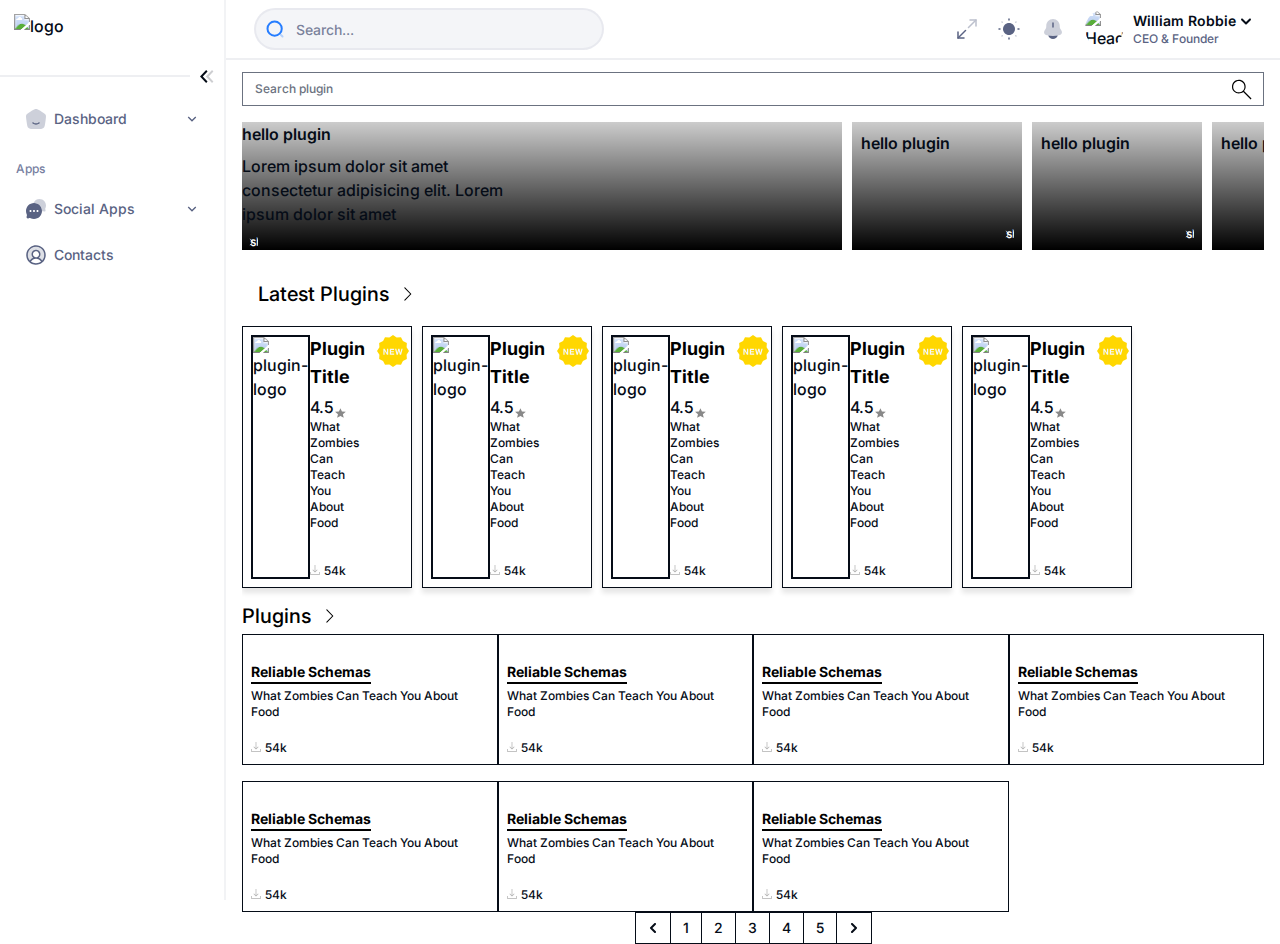
==== index.html @ 8d2364f8 "finiched the main page" ====
<!DOCTYPE html>
<html lang="en">

<head>
    <meta charset="UTF-8" />
    <meta http-equiv="X-UA-Compatible" content="IE=edge" />
    <meta name="viewport" content="width=device-width, initial-scale=1.0" />
    <meta name="description" content="Premium Tailwind CSS Admin & Dashboard Template" />
    <meta name="author" content="Webonzer" />

    <!-- Site Tiltle -->
    <title>Tailwind CSS Admin</title>

    <!-- Favicon Icon -->
    <link rel="shortcut icon" href="assets/images/favicon.ico">

    <!-- Style Css -->
    <link rel="stylesheet" href="style.css">
    <link rel="stylesheet" href="assets/css/cstyle.css">
    <script src="https://cdn.tailwindcss.com"></script>

    <!-- tailwind cdn -->
    <script src="https://cdn.tailwindcss.com"></script>

</head>

<body x-data="main" class="font-inter text-base antialiased font-medium relative vertical"
    :class="[ $store.app.sidebar ? 'toggle-sidebar' : '', $store.app.fullscreen ? 'full' : '',$store.app.mode]">

    <!-- Start Layout -->
    <div class="bg-white dark:bg-dark text-dark dark:text-white">

        <!-- Start Menu Sidebar Olverlay -->
        <div x-cloak class="fixed inset-0 bg-dark/90 dark:bg-white/5 backdrop-blur-sm z-40 lg:hidden"
            :class="{'hidden' : !$store.app.sidebar}" @click="$store.app.toggleSidebar()"></div>
        <!-- End Menu Sidebar Olverlay -->

        <!-- Start Main Content -->
        <div class="main-container ">
            <!-- Start Sidebar -->
            <nav
                class="sidebar fixed z-50 flex-none w-[226px] border-r-2 border-lightgray/[8%] dark:border-gray/20 transition-all duration-300">
                <div class="bg-white dark:bg-dark h-full">
                    <div class="p-3.5">
                        <a class='main-logo w-full' href='/'>
                            <img src="assets/images/logo-dark.svg" class="mx-auto dark-logo h-8 logo dark:hidden"
                                alt="logo" />
                            <img src="assets/images/logo-light.svg"
                                class="mx-auto light-logo h-8 logo hidden dark:block" alt="logo" />

                            <img src="assets/images/logo-icon.svg" class="logo-icon h-8 mx-auto hidden" alt="">

                        </a>
                    </div>
                    <div class="flex items-center gap-2.5 py-2.5 pe-2.5">
                        <div class="h-[2px] bg-lightgray/10 dark:bg-gray/50 block flex-1"></div>
                        <button type="button" class="shrink-0 btn-toggle hover:text-primary duration-300"
                            @click="$store.app.toggleSidebar()">
                            <svg class="w-3.5" viewBox="0 0 13 12" fill="none" xmlns="http://www.w3.org/2000/svg">
                                <path opacity="0.2"
                                    d="M5.46133 6.00002L11.1623 12L12.4613 10.633L8.05922 6.00002L12.4613 1.36702L11.1623 0L5.46133 6.00002Z"
                                    fill="currentColor" />
                                <path d="M0 6.00002L5.70101 12L7 10.633L2.59782 6.00002L7 1.36702L5.70101 0L0 6.00002Z"
                                    fill="currentColor" />
                            </svg>
                        </button>
                    </div>
                    <div class="h-[calc(100vh-93px)] overflow-y-auto overflow-x-hidden space-y-16 px-4 pt-2 pb-4">
                        <ul class="relative flex flex-col gap-1 text-sm" x-data="{ activeMenu: 'dashboard' }">
                            <li class="menu nav-item">
                                <a href="javaScript:;" class="nav-link group items-center justify-between"
                                    :class="{'active' : activeMenu === 'dashboard'}"
                                    @click="activeMenu === 'dashboard' ? activeMenu = null : activeMenu = 'dashboard'">
                                    <div class="flex items-center">
                                        <svg width="24" height="24" viewBox="0 0 24 24" fill="none"
                                            xmlns="http://www.w3.org/2000/svg">
                                            <path opacity="0.3"
                                                d="M10.8939 22H13.1061C16.5526 22 18.2759 22 19.451 20.9882C20.626 19.9764 20.8697 18.2827 21.3572 14.8952L21.6359 12.9579C22.0154 10.3208 22.2051 9.00229 21.6646 7.87495C21.1242 6.7476 19.9738 6.06234 17.6731 4.69182L17.6731 4.69181L16.2882 3.86687C14.199 2.62229 13.1543 2 12 2C10.8457 2 9.80104 2.62229 7.71175 3.86687L6.32691 4.69181L6.32691 4.69181C4.02619 6.06234 2.87583 6.7476 2.33537 7.87495C1.79491 9.00229 1.98463 10.3208 2.36407 12.9579L2.64284 14.8952C3.13025 18.2827 3.37396 19.9764 4.54903 20.9882C5.72409 22 7.44737 22 10.8939 22Z"
                                                fill="currentColor" />
                                            <path
                                                d="M9.44666 15.397C9.11389 15.1504 8.64418 15.2202 8.39752 15.5529C8.15086 15.8857 8.22067 16.3554 8.55343 16.6021C9.52585 17.3229 10.7151 17.7496 12 17.7496C13.285 17.7496 14.4742 17.3229 15.4467 16.6021C15.7794 16.3554 15.8492 15.8857 15.6026 15.5529C15.3559 15.2202 14.8862 15.1504 14.5534 15.397C13.8251 15.9369 12.9459 16.2496 12 16.2496C11.0541 16.2496 10.175 15.9369 9.44666 15.397Z"
                                                fill="currentColor" />
                                        </svg>
                                        <span class="pl-1.5">Dashboard</span>
                                    </div>
                                    <div class="w-4 h-4 flex items-center justify-center dropdown-icon"
                                        :class="{'!rotate-180' : activeMenu === 'dashboard'}">
                                        <svg xmlns="http://www.w3.org/2000/svg" viewBox="0 0 24 24" class="w-6 h-6">
                                            <path
                                                d="M11.9997 13.1714L16.9495 8.22168L18.3637 9.63589L11.9997 15.9999L5.63574 9.63589L7.04996 8.22168L11.9997 13.1714Z"
                                                fill="currentColor"></path>
                                        </svg>
                                    </div>
                                </a>
                                <ul x-cloak x-show="activeMenu === 'dashboard'" x-collapse
                                    class="sub-menu flex flex-col gap-1">
                                    <li><a href='/'>Analysis</a></li>
                                    <li><a class='active' href='/ecommerce'>eCommerce</a></li>
                                </ul>
                            </li>
                            <h2 class="pt-3.5 pb-2.5 text-gray text-xs">Apps</h2>
                            <li class="menu nav-item">
                                <a href="javaScript:;" class="nav-link group items-center justify-between"
                                    :class="{'active' : activeMenu === 'social'}"
                                    @click="activeMenu === 'social' ? activeMenu = null : activeMenu = 'social'">
                                    <div class="flex items-center">
                                        <svg width="24" height="24" viewBox="0 0 24 24" fill="none"
                                            xmlns="http://www.w3.org/2000/svg">
                                            <path fill-rule="evenodd" clip-rule="evenodd"
                                                d="M18 14C18 18.4183 14.4183 22 10 22C8.76449 22 7.5944 21.7199 6.54976 21.2198C6.19071 21.0479 5.78393 20.9876 5.39939 21.0904L4.17335 21.4185C3.20701 21.677 2.32295 20.793 2.58151 19.8267L2.90955 18.6006C3.01245 18.2161 2.95209 17.8093 2.7802 17.4502C2.28008 16.4056 2 15.2355 2 14C2 9.58172 5.58172 6 10 6C14.4183 6 18 9.58172 18 14ZM6.5 15C7.05228 15 7.5 14.5523 7.5 14C7.5 13.4477 7.05228 13 6.5 13C5.94772 13 5.5 13.4477 5.5 14C5.5 14.5523 5.94772 15 6.5 15ZM10 15C10.5523 15 11 14.5523 11 14C11 13.4477 10.5523 13 10 13C9.44772 13 9 13.4477 9 14C9 14.5523 9.44772 15 10 15ZM13.5 15C14.0523 15 14.5 14.5523 14.5 14C14.5 13.4477 14.0523 13 13.5 13C12.9477 13 12.5 13.4477 12.5 14C12.5 14.5523 12.9477 15 13.5 15Z"
                                                fill="currentColor" />
                                            <path opacity="0.3"
                                                d="M17.9841 14.5084C18.092 14.4638 18.1985 14.4163 18.3033 14.3661C18.5951 14.2264 18.9256 14.1774 19.238 14.261L20.2342 14.5275C21.0193 14.7376 21.7376 14.0193 21.5275 13.2342L21.261 12.238C21.1774 11.9256 21.2264 11.595 21.3661 11.3033C21.7725 10.4545 22 9.50385 22 8.5C22 4.91015 19.0899 2 15.5 2C12.79 2 10.4673 3.6585 9.49158 6.0159C9.6597 6.00535 9.82924 6 10 6C14.4183 6 18 9.58172 18 14C18 14.1708 17.9947 14.3403 17.9841 14.5084Z"
                                                fill="currentColor" />
                                        </svg>
                                        <span class="pl-1.5">Social
                                            Apps</span>
                                    </div>
                                    <div class="w-4 h-4 flex items-center justify-center dropdown-icon"
                                        :class="{'!rotate-180' : activeMenu === 'social'}">
                                        <svg xmlns="http://www.w3.org/2000/svg" viewBox="0 0 24 24" class="w-6 h-6">
                                            <path
                                                d="M11.9997 13.1714L16.9495 8.22168L18.3637 9.63589L11.9997 15.9999L5.63574 9.63589L7.04996 8.22168L11.9997 13.1714Z"
                                                fill="currentColor"></path>
                                        </svg>
                                    </div>
                                </a>
                                <ul x-cloak x-show="activeMenu === 'social'" x-collapse
                                    class="sub-menu flex flex-col gap-1">
                                    <li><a href='/compose'>Compose</a></li>
                                    <li><a href='/inbox'>Inbox</a></li>
                                    <li><a href='/chat'>Chat</a></li>
                                </ul>
                            </li>
                            <li class="menu nav-item">
                                <a :class='{' active\' : activeMenu===\'contact\'}' class='nav-link group'
                                    href='/contact'>
                                    <div class="flex items-center">
                                        <svg width="24" height="24" viewBox="0 0 24 24" fill="none"
                                            xmlns="http://www.w3.org/2000/svg">
                                            <path opacity="0.2"
                                                d="M21 12C21.0013 13.2621 20.7365 14.5104 20.2228 15.6633C19.7091 16.8162 18.9581 17.8479 18.0188 18.6909C17.454 17.5801 16.5927 16.6472 15.5304 15.9958C14.4681 15.3443 13.2462 14.9996 12 15C12.7417 15 13.4667 14.78 14.0834 14.368C14.7001 13.9559 15.1807 13.3702 15.4646 12.685C15.7484 11.9998 15.8226 11.2458 15.6779 10.5184C15.5333 9.79094 15.1761 9.12276 14.6517 8.59831C14.1272 8.07387 13.459 7.71671 12.7316 7.57202C12.0042 7.42732 11.2502 7.50159 10.5649 7.78541C9.87972 8.06924 9.29405 8.54989 8.88199 9.16657C8.46994 9.78326 8.25 10.5083 8.25 11.25C8.25 12.2445 8.64509 13.1984 9.34835 13.9016C10.0516 14.6049 11.0054 15 12 15C10.7538 14.9996 9.5319 15.3443 8.46958 15.9958C7.40725 16.6472 6.54601 17.5801 5.98125 18.6909C4.86586 17.6876 4.01896 16.4215 3.51756 15.0075C3.01615 13.5936 2.87615 12.0767 3.11028 10.5949C3.34442 9.11308 3.94526 7.71329 4.85817 6.52281C5.77108 5.33234 6.9671 4.38896 8.33747 3.77845C9.70784 3.16794 11.2091 2.90968 12.7047 3.02714C14.2003 3.14461 15.6428 3.63408 16.9011 4.45103C18.1593 5.26799 19.1934 6.38653 19.9093 7.70492C20.6251 9.02332 21.0001 10.4998 21 12Z"
                                                fill="currentColor" />
                                            <path
                                                d="M12 2.25C10.0716 2.25 8.18657 2.82183 6.58319 3.89317C4.97982 4.96452 3.73013 6.48726 2.99218 8.26884C2.25422 10.0504 2.06114 12.0108 2.43735 13.9021C2.81355 15.7934 3.74215 17.5307 5.10571 18.8943C6.46928 20.2579 8.20656 21.1865 10.0979 21.5627C11.9892 21.9389 13.9496 21.7458 15.7312 21.0078C17.5127 20.2699 19.0355 19.0202 20.1068 17.4168C21.1782 15.8134 21.75 13.9284 21.75 12C21.7473 9.41498 20.7192 6.93661 18.8913 5.10872C17.0634 3.28084 14.585 2.25273 12 2.25ZM6.945 18.5156C7.48757 17.6671 8.23501 16.9688 9.11843 16.4851C10.0019 16.0013 10.9928 15.7478 12 15.7478C13.0072 15.7478 13.9982 16.0013 14.8816 16.4851C15.765 16.9688 16.5124 17.6671 17.055 18.5156C15.6097 19.6397 13.831 20.2499 12 20.2499C10.169 20.2499 8.39031 19.6397 6.945 18.5156ZM9 11.25C9 10.6567 9.17595 10.0766 9.5056 9.58329C9.83524 9.08994 10.3038 8.70542 10.852 8.47836C11.4001 8.2513 12.0033 8.19189 12.5853 8.30764C13.1672 8.4234 13.7018 8.70912 14.1213 9.12868C14.5409 9.54824 14.8266 10.0828 14.9424 10.6647C15.0581 11.2467 14.9987 11.8499 14.7716 12.398C14.5446 12.9462 14.1601 13.4148 13.6667 13.7444C13.1734 14.0741 12.5933 14.25 12 14.25C11.2044 14.25 10.4413 13.9339 9.87868 13.3713C9.31607 12.8087 9 12.0456 9 11.25ZM18.165 17.4759C17.3285 16.2638 16.1524 15.3261 14.7844 14.7806C15.5192 14.2019 16.0554 13.4085 16.3184 12.5108C16.5815 11.6132 16.5582 10.6559 16.252 9.77207C15.9457 8.88825 15.3716 8.12183 14.6096 7.5794C13.8475 7.03696 12.9354 6.74548 12 6.74548C11.0646 6.74548 10.1525 7.03696 9.39044 7.5794C8.62839 8.12183 8.05432 8.88825 7.74805 9.77207C7.44179 10.6559 7.41855 11.6132 7.68157 12.5108C7.94459 13.4085 8.4808 14.2019 9.21563 14.7806C7.84765 15.3261 6.67147 16.2638 5.835 17.4759C4.77804 16.2873 4.0872 14.8185 3.84567 13.2464C3.60415 11.6743 3.82224 10.0658 4.47368 8.61478C5.12512 7.16372 6.18213 5.93192 7.51745 5.06769C8.85276 4.20346 10.4094 3.74367 12 3.74367C13.5906 3.74367 15.1473 4.20346 16.4826 5.06769C17.8179 5.93192 18.8749 7.16372 19.5263 8.61478C20.1778 10.0658 20.3959 11.6743 20.1543 13.2464C19.9128 14.8185 19.222 16.2873 18.165 17.4759Z"
                                                fill="currentColor" />
                                        </svg>
                                        <span class="pl-1.5">Contacts</span>
                                    </div>
                                </a>
                            </li>


                        </ul>

                    </div>
                </div>
            </nav>
            <!-- End sidebar -->

            <!-- Start Content Area -->
            <div class="main-content flex-1 overflow-hidden">
                <!-- Start Topbar -->
                <div
                    class="h-[60px] bg-white dark:bg-dark dark:border-gray/20 border-b-2 border-lightgray/10 flex items-center justify-between gap-2.5 px-7">
                    <div class="flex-auto flex items-center gap-2.5">
                        <div class="lg:hidden">
                            <button type="button" class="hover:text-primary" @click="$store.app.toggleSidebar()">
                                <svg width="13" height="12" class="rotate-180" viewBox="0 0 13 12" fill="none"
                                    xmlns="http://www.w3.org/2000/svg">
                                    <path opacity="0.2"
                                        d="M5.46133 6.00002L11.1623 12L12.4613 10.633L8.05922 6.00002L12.4613 1.36702L11.1623 0L5.46133 6.00002Z"
                                        fill="currentColor" />
                                    <path
                                        d="M0 6.00002L5.70101 12L7 10.633L2.59782 6.00002L7 1.36702L5.70101 0L0 6.00002Z"
                                        fill="currentColor" />
                                </svg>
                            </button>
                        </div>
                        <div class="max-w-[180px] md:max-w-[350px] flex-1">
                            <form class="hidden min-[420px]:block w-full">
                                <div class="relative">
                                    <input type="text" id="search"
                                        class="form-input ps-10 h-[42px] dark:border-lightgray/20 dark:text-white dark:bg-lightgray/10 border-2 border-gray/10 bg-gray/[8%] rounded-full text-sm text-dark placeholder:text-lightgray/80 focus:ring-0 focus:border-primary/80 focus:outline-0"
                                        placeholder="Search..." required="">

                                    <button type="button" class="absolute inset-y-0 left-3 flex items-center">
                                        <svg width="18" height="18" viewBox="0 0 18 18" fill="none"
                                            xmlns="http://www.w3.org/2000/svg">
                                            <g clip-path="url(#clip0_87_857)">
                                                <circle cx="8.625" cy="8.625" r="7.125" stroke="#267DFF"
                                                    stroke-width="2" />
                                                <path opacity="0.3" d="M15 15L16.5 16.5" stroke="#267DFF"
                                                    stroke-width="2" stroke-linecap="round" />
                                            </g>
                                            <defs>
                                                <clippath id="clip0_87_857">
                                                    <rect width="18" height="18" fill="white" />
                                                </clippath>
                                            </defs>
                                        </svg>
                                    </button>
                                </div>
                            </form>
                        </div>
                    </div>
                    <div class="sm:block hidden flex-auto">
                    </div>
                    <div class="flex items-center gap-5">
                        <div x-data="{ fullScreen: false }">
                            <button class="text-lightgray hover:text-primary block"
                                x-bind:class="{ 'hidden': fullScreen, 'block': !fullScreen }"
                                x-on:click="fullScreen = !fullScreen" @click="$store.app.toggleFullScreen()">
                                <svg width="20" height="20" viewBox="0 0 20 20" fill="none"
                                    xmlns="http://www.w3.org/2000/svg">
                                    <g opacity="0.4">
                                        <path d="M19 7V1H13" stroke="currentColor" stroke-width="1.5"
                                            stroke-linecap="round" stroke-linejoin="round" />
                                        <path d="M19 1L11.5 8.5" stroke="currentColor" stroke-width="1.5"
                                            stroke-linecap="round" stroke-linejoin="round" />
                                    </g>
                                    <path d="M1 13V19H7" stroke="currentColor" stroke-width="1.5" stroke-linecap="round"
                                        stroke-linejoin="round" />
                                    <path d="M8.5 11.5L1 19" stroke="currentColor" stroke-width="1.5"
                                        stroke-linecap="round" stroke-linejoin="round" />
                                </svg>

                            </button>
                            <button class="text-lightgray hidden"
                                x-bind:class="{ 'block': fullScreen, 'hidden': !fullScreen }"
                                x-on:click="fullScreen = !fullScreen" @click="$store.app.toggleFullScreen()">
                                <svg width="20" height="20" viewBox="0 0 20 20" fill="none"
                                    xmlns="http://www.w3.org/2000/svg">
                                    <g opacity="0.4">
                                        <path d="M11.5 2.5V8.5H17.5" stroke="currentColor" stroke-width="1.5"
                                            stroke-linecap="round" stroke-linejoin="round" />
                                        <path d="M11.5 8.5L19 1" stroke="currentColor" stroke-width="1.5"
                                            stroke-linecap="round" stroke-linejoin="round" />
                                    </g>
                                    <path d="M8.5 17.5V11.5H2.5" stroke="currentColor" stroke-width="1.5"
                                        stroke-linecap="round" stroke-linejoin="round" />
                                    <path d="M1 19L8.5 11.5" stroke="currentColor" stroke-width="1.5"
                                        stroke-linecap="round" stroke-linejoin="round" />
                                </svg>
                            </button>
                        </div>
                        <div class="text-lightgray hover:text-primary duration-300">
                            <a href="javascript:;" x-show="$store.app.mode === 'light'"
                                @click="$store.app.toggleMode('dark')" style="display: none;">
                                <svg width="24" height="24" viewBox="0 0 24 24" fill="none"
                                    xmlns="http://www.w3.org/2000/svg">
                                    <path opacity="0.3" fill-rule="evenodd" clip-rule="evenodd"
                                        d="M22 11.9999C22 17.5228 17.5228 21.9999 12 21.9999C10.8358 21.9999 9.71801 21.801 8.67887 21.4352C8.24138 20.3767 8 19.2165 8 17.9999C8 15.7787 8.80467 13.7454 10.1384 12.1757C11.31 13.8813 13.2744 14.9999 15.5 14.9999C17.8615 14.9999 19.9289 13.7405 21.0672 11.8568C21.3065 11.4607 22 11.5372 22 11.9999Z"
                                        fill="currentColor" />
                                    <path
                                        d="M2 12C2 16.3586 4.78852 20.0659 8.67887 21.4353C8.24138 20.3768 8 19.2166 8 18C8 15.7788 8.80467 13.7455 10.1384 12.1758C9.42027 11.1303 9 9.86422 9 8.5C9 6.13845 10.2594 4.07105 12.1432 2.93276C12.5392 2.69347 12.4627 2 12 2C6.47715 2 2 6.47715 2 12Z"
                                        fill="currentColor" />
                                </svg>
                            </a>
                            <a href="javascript:;" x-show="$store.app.mode === 'dark'"
                                @click="$store.app.toggleMode('light')">

                                <svg width="24" height="24" viewBox="0 0 24 24" fill="none"
                                    xmlns="http://www.w3.org/2000/svg">
                                    <path
                                        d="M18 12C18 15.3137 15.3137 18 12 18C8.68629 18 6 15.3137 6 12C6 8.68629 8.68629 6 12 6C15.3137 6 18 8.68629 18 12Z"
                                        fill="currentColor" />
                                    <path fill-rule="evenodd" clip-rule="evenodd"
                                        d="M12 1.25C12.4142 1.25 12.75 1.58579 12.75 2V3C12.75 3.41421 12.4142 3.75 12 3.75C11.5858 3.75 11.25 3.41421 11.25 3V2C11.25 1.58579 11.5858 1.25 12 1.25ZM1.25 12C1.25 11.5858 1.58579 11.25 2 11.25H3C3.41421 11.25 3.75 11.5858 3.75 12C3.75 12.4142 3.41421 12.75 3 12.75H2C1.58579 12.75 1.25 12.4142 1.25 12ZM20.25 12C20.25 11.5858 20.5858 11.25 21 11.25H22C22.4142 11.25 22.75 11.5858 22.75 12C22.75 12.4142 22.4142 12.75 22 12.75H21C20.5858 12.75 20.25 12.4142 20.25 12ZM12 20.25C12.4142 20.25 12.75 20.5858 12.75 21V22C12.75 22.4142 12.4142 22.75 12 22.75C11.5858 22.75 11.25 22.4142 11.25 22V21C11.25 20.5858 11.5858 20.25 12 20.25Z"
                                        fill="currentColor" />
                                    <g opacity="0.3">
                                        <path
                                            d="M4.39838 4.39838C4.69127 4.10549 5.16615 4.10549 5.45904 4.39838L5.85188 4.79122C6.14477 5.08411 6.14477 5.55898 5.85188 5.85188C5.55898 6.14477 5.08411 6.14477 4.79122 5.85188L4.39838 5.45904C4.10549 5.16615 4.10549 4.69127 4.39838 4.39838Z"
                                            fill="currentColor" />
                                        <path
                                            d="M19.6009 4.39864C19.8938 4.69153 19.8938 5.16641 19.6009 5.4593L19.2081 5.85214C18.9152 6.14503 18.4403 6.14503 18.1474 5.85214C17.8545 5.55924 17.8545 5.08437 18.1474 4.79148L18.5402 4.39864C18.8331 4.10575 19.308 4.10575 19.6009 4.39864Z"
                                            fill="currentColor" />
                                        <path
                                            d="M18.1474 18.1474C18.4403 17.8545 18.9152 17.8545 19.2081 18.1474L19.6009 18.5402C19.8938 18.8331 19.8938 19.308 19.6009 19.6009C19.308 19.8938 18.8331 19.8938 18.5402 19.6009L18.1474 19.2081C17.8545 18.9152 17.8545 18.4403 18.1474 18.1474Z"
                                            fill="currentColor" />
                                        <path
                                            d="M5.85188 18.1477C6.14477 18.4406 6.14477 18.9154 5.85188 19.2083L5.45904 19.6012C5.16615 19.8941 4.69127 19.8941 4.39838 19.6012C4.10549 19.3083 4.10549 18.8334 4.39838 18.5405L4.79122 18.1477C5.08411 17.8548 5.55898 17.8548 5.85188 18.1477Z"
                                            fill="currentColor" />
                                    </g>
                                </svg>
                            </a>
                        </div>
                        <div class="notification h-6" x-data="dropdown" @click.outside="open = false">
                            <button type="button" class="text-lightgray hover:text-primary" @click="toggle()">
                                <svg width="24" height="24" viewBox="0 0 24 24" fill="none"
                                    xmlns="http://www.w3.org/2000/svg">
                                    <path opacity="0.3"
                                        d="M18.7491 9V9.7041C18.7491 10.5491 18.9903 11.3752 19.4422 12.0782L20.5496 13.8012C21.5612 15.3749 20.789 17.5139 19.0296 18.0116C14.4273 19.3134 9.57274 19.3134 4.97036 18.0116C3.21105 17.5139 2.43882 15.3749 3.45036 13.8012L4.5578 12.0782C5.00972 11.3752 5.25087 10.5491 5.25087 9.7041V9C5.25087 5.13401 8.27256 2 12 2C15.7274 2 18.7491 5.13401 18.7491 9Z"
                                        fill="currentColor" />
                                    <path
                                        d="M12.75 6C12.75 5.58579 12.4142 5.25 12 5.25C11.5858 5.25 11.25 5.58579 11.25 6V10C11.25 10.4142 11.5858 10.75 12 10.75C12.4142 10.75 12.75 10.4142 12.75 10V6Z"
                                        fill="currentColor" />
                                    <path
                                        d="M7.24316 18.5449C7.8941 20.5501 9.77767 21.9997 11.9998 21.9997C14.222 21.9997 16.1055 20.5501 16.7565 18.5449C13.611 19.1352 10.3886 19.1352 7.24316 18.5449Z"
                                        fill="currentColor" />
                                </svg>
                            </button>

                            <div class="noti-area space-y-[22px]" x-show="open" x-transition=""
                                x-transition.duration.300ms="" style="display: none;">

                                <div class="flex items-center gap-2">
                                    <h4 class="font-semibold text-dark dark:text-white">Notifications</h4>
                                    <div x-data="{ dropdown: false}" class="dropdown ml-auto">
                                        <a href="javaScript:;"
                                            class="text-lightgray h-3 flex items-center justify-center"
                                            @click="dropdown = !dropdown" @keydown.escape="dropdown = false">
                                            <svg width="18" height="4" viewBox="0 0 18 4" fill="none"
                                                xmlns="http://www.w3.org/2000/svg">
                                                <circle cx="2" cy="2" r="2" fill="currentColor" />
                                                <circle cx="9" cy="2" r="2" fill="currentColor" />
                                                <circle cx="16" cy="2" r="2" fill="currentColor" />
                                            </svg>
                                        </a>

                                        <ul x-show="dropdown" @click.away="dropdown = false" x-transition=""
                                            x-transition.duration.300ms="" class="right-0 whitespace-nowrap">

                                            <li><a href="javascript:;">All</a></li>
                                            <li><a href="javascript:;">Read</a></li>
                                            <li><a href="javascript:;">Unread</a></li>
                                        </ul>
                                    </div>
                                </div>
                                <ul class="mt-5 space-y-[22px]">
                                    <li>
                                        <a href="#" class="flex items-center gap-2.5">
                                            <div
                                                class="w-9 h-9 bg-primary/10 rounded-full flex items-center justify-center shrink-0">
                                                <svg width="20" height="20" viewBox="0 0 20 20" fill="none"
                                                    xmlns="http://www.w3.org/2000/svg">
                                                    <path opacity="0.5" fill-rule="evenodd" clip-rule="evenodd"
                                                        d="M15.8333 9.94775V12.4998C15.8333 15.5104 13.5528 17.9882 10.625 18.3001V12.4998C10.625 12.1547 10.3452 11.8748 10 11.8748C9.65483 11.8748 9.37501 12.1547 9.37501 12.4998V18.3001C6.44724 17.9882 4.16668 15.5104 4.16668 12.4998V9.94775C4.16668 8.55831 5.03029 7.37058 6.25001 6.89204C6.62112 6.74645 7.02519 6.6665 7.44793 6.6665L12.5521 6.6665C12.9748 6.6665 13.3789 6.74645 13.75 6.89204C14.9697 7.37058 15.8333 8.55831 15.8333 9.94775Z"
                                                        fill="#267DFF" />
                                                    <path
                                                        d="M15.8333 12.2918V11.0418H18.3333C18.6785 11.0418 18.9583 11.3216 18.9583 11.6668C18.9583 12.012 18.6785 12.2918 18.3333 12.2918H15.8333Z"
                                                        fill="#267DFF" />
                                                    <path
                                                        d="M14.5796 16.1137C14.8386 15.7859 15.0632 15.4296 15.2479 15.0503L17.3629 16.108C17.6716 16.2623 17.7967 16.6378 17.6423 16.9465C17.488 17.2552 17.1125 17.3804 16.8038 17.226L14.5796 16.1137Z"
                                                        fill="#267DFF" />
                                                    <path
                                                        d="M4.75217 15.0503C4.93683 15.4296 5.1614 15.7859 5.42042 16.1137L3.19622 17.226C2.88749 17.3804 2.51206 17.2552 2.35768 16.9465C2.20329 16.6378 2.32841 16.2623 2.63714 16.108L4.75217 15.0503Z"
                                                        fill="#267DFF" />
                                                    <path
                                                        d="M4.16668 11.0418H1.66668C1.3215 11.0418 1.04168 11.3216 1.04168 11.6668C1.04168 12.012 1.3215 12.2918 1.66668 12.2918H4.16668V11.0418Z"
                                                        fill="#267DFF" />
                                                    <path
                                                        d="M14.4612 7.27908L16.8038 6.10764C17.1125 5.95325 17.488 6.07837 17.6423 6.3871C17.7967 6.69583 17.6716 7.07126 17.3629 7.22564L15.3496 8.2324C15.1198 7.85843 14.8171 7.53406 14.4612 7.27908Z"
                                                        fill="#267DFF" />
                                                    <path
                                                        d="M5.53879 7.27908C5.18297 7.53406 4.88024 7.85843 4.6504 8.2324L2.63714 7.22564C2.32841 7.07126 2.20329 6.69583 2.35768 6.3871C2.51206 6.07837 2.88749 5.95325 3.19622 6.10764L5.53879 7.27908Z"
                                                        fill="#267DFF" />
                                                    <path
                                                        d="M13.75 6.89221V6.25C13.75 4.17893 12.0711 2.5 10 2.5C7.92895 2.5 6.25002 4.17893 6.25002 6.25V6.89221C6.62112 6.74661 7.02519 6.66667 7.44793 6.66667H12.5521C12.9748 6.66667 13.3789 6.74661 13.75 6.89221Z"
                                                        fill="#267DFF" />
                                                    <g opacity="0.5">
                                                        <path
                                                            d="M5.31339 1.31988C5.12192 1.60709 5.19952 1.99513 5.48673 2.1866L7.45307 3.49749C7.7877 3.18769 8.17893 2.93816 8.60951 2.76614L6.18011 1.14654C5.8929 0.955069 5.50486 1.03268 5.31339 1.31988Z"
                                                            fill="#267DFF" />
                                                        <path
                                                            d="M12.547 3.49755C12.2124 3.18774 11.8212 2.9382 11.3906 2.76618L13.8201 1.14654C14.1073 0.955069 14.4953 1.03268 14.6868 1.31988C14.8783 1.60709 14.8006 1.99513 14.5134 2.1866L12.547 3.49755Z"
                                                            fill="#267DFF" />
                                                    </g>
                                                    <path fill-rule="evenodd" clip-rule="evenodd"
                                                        d="M10 11.875C10.3452 11.875 10.625 12.1548 10.625 12.5V18.3333H9.37502V12.5C9.37502 12.1548 9.65484 11.875 10 11.875Z"
                                                        fill="#267DFF" />
                                                </svg>
                                            </div>
                                            <div>

                                                <p class="text-sm text-dark dark:text-white">You have a bug that needs
                                                </p>
                                                <p class="text-xs text-gray mt-0.5">Just now</p>

                                            </div>
                                        </a>
                                    </li>
                                    <li>
                                        <a href="#" class="flex items-center gap-2.5">
                                            <div
                                                class="w-9 h-9 bg-purple/10 rounded-full flex items-center justify-center shrink-0">
                                                <svg width="20" height="21" viewBox="0 0 20 21" fill="none"
                                                    xmlns="http://www.w3.org/2000/svg">
                                                    <circle cx="10" cy="5.49984" r="3.33333" fill="#7B6AFE" />
                                                    <ellipse opacity="0.5" cx="10" cy="14.6668" rx="5.83333"
                                                        ry="3.33333" fill="#7B6AFE" />
                                                </svg>
                                            </div>
                                            <div>
                                                <p class="text-sm text-dark dark:text-white">New
                                                    user registered</p>
                                                <p class="text-xs text-gray mt-0.5">59
                                                    minutes ago</p>
                                            </div>
                                        </a>
                                    </li>
                                    <li>
                                        <a href="#" class="flex items-center gap-2.5">
                                            <div
                                                class="w-9 h-9 bg-primary/10 rounded-full flex items-center justify-center shrink-0">
                                                <svg width="20" height="20" viewBox="0 0 20 20" fill="none"
                                                    xmlns="http://www.w3.org/2000/svg">
                                                    <path opacity="0.5" fill-rule="evenodd" clip-rule="evenodd"
                                                        d="M15.8333 9.94775V12.4998C15.8333 15.5104 13.5528 17.9882 10.625 18.3001V12.4998C10.625 12.1547 10.3452 11.8748 10 11.8748C9.65483 11.8748 9.37501 12.1547 9.37501 12.4998V18.3001C6.44724 17.9882 4.16668 15.5104 4.16668 12.4998V9.94775C4.16668 8.55831 5.03029 7.37058 6.25001 6.89204C6.62112 6.74645 7.02519 6.6665 7.44793 6.6665L12.5521 6.6665C12.9748 6.6665 13.3789 6.74645 13.75 6.89204C14.9697 7.37058 15.8333 8.55831 15.8333 9.94775Z"
                                                        fill="#267DFF" />
                                                    <path
                                                        d="M15.8333 12.2918V11.0418H18.3333C18.6785 11.0418 18.9583 11.3216 18.9583 11.6668C18.9583 12.012 18.6785 12.2918 18.3333 12.2918H15.8333Z"
                                                        fill="#267DFF" />
                                                    <path
                                                        d="M14.5796 16.1137C14.8386 15.7859 15.0632 15.4296 15.2479 15.0503L17.3629 16.108C17.6716 16.2623 17.7967 16.6378 17.6423 16.9465C17.488 17.2552 17.1125 17.3804 16.8038 17.226L14.5796 16.1137Z"
                                                        fill="#267DFF" />
                                                    <path
                                                        d="M4.75217 15.0503C4.93683 15.4296 5.1614 15.7859 5.42042 16.1137L3.19622 17.226C2.88749 17.3804 2.51206 17.2552 2.35768 16.9465C2.20329 16.6378 2.32841 16.2623 2.63714 16.108L4.75217 15.0503Z"
                                                        fill="#267DFF" />
                                                    <path
                                                        d="M4.16668 11.0418H1.66668C1.3215 11.0418 1.04168 11.3216 1.04168 11.6668C1.04168 12.012 1.3215 12.2918 1.66668 12.2918H4.16668V11.0418Z"
                                                        fill="#267DFF" />
                                                    <path
                                                        d="M14.4612 7.27908L16.8038 6.10764C17.1125 5.95325 17.488 6.07837 17.6423 6.3871C17.7967 6.69583 17.6716 7.07126 17.3629 7.22564L15.3496 8.2324C15.1198 7.85843 14.8171 7.53406 14.4612 7.27908Z"
                                                        fill="#267DFF" />
                                                    <path
                                                        d="M5.53879 7.27908C5.18297 7.53406 4.88024 7.85843 4.6504 8.2324L2.63714 7.22564C2.32841 7.07126 2.20329 6.69583 2.35768 6.3871C2.51206 6.07837 2.88749 5.95325 3.19622 6.10764L5.53879 7.27908Z"
                                                        fill="#267DFF" />
                                                    <path
                                                        d="M13.75 6.89221V6.25C13.75 4.17893 12.0711 2.5 10 2.5C7.92895 2.5 6.25002 4.17893 6.25002 6.25V6.89221C6.62112 6.74661 7.02519 6.66667 7.44793 6.66667H12.5521C12.9748 6.66667 13.3789 6.74661 13.75 6.89221Z"
                                                        fill="#267DFF" />
                                                    <g opacity="0.5">
                                                        <path
                                                            d="M5.31339 1.31988C5.12192 1.60709 5.19952 1.99513 5.48673 2.1866L7.45307 3.49749C7.7877 3.18769 8.17893 2.93816 8.60951 2.76614L6.18011 1.14654C5.8929 0.955069 5.50486 1.03268 5.31339 1.31988Z"
                                                            fill="#267DFF" />
                                                        <path
                                                            d="M12.547 3.49755C12.2124 3.18774 11.8212 2.9382 11.3906 2.76618L13.8201 1.14654C14.1073 0.955069 14.4953 1.03268 14.6868 1.31988C14.8783 1.60709 14.8006 1.99513 14.5134 2.1866L12.547 3.49755Z"
                                                            fill="#267DFF" />
                                                    </g>
                                                    <path fill-rule="evenodd" clip-rule="evenodd"
                                                        d="M10 11.875C10.3452 11.875 10.625 12.1548 10.625 12.5V18.3333H9.37502V12.5C9.37502 12.1548 9.65484 11.875 10 11.875Z"
                                                        fill="#267DFF" />
                                                </svg>
                                            </div>
                                            <div>

                                                <p class="text-sm text-dark dark:text-white">You have a bug that needs
                                                </p>
                                                <p class="text-xs text-gray mt-0.5">5 hours ago</p>

                                            </div>
                                        </a>
                                    </li>
                                </ul>
                                <div class="text-end">
                                    <a href="javascript:;"
                                        class="text-gray font-semibold text-sm hover:text-primary duration-300">View
                                        More</a>
                                </div>
                            </div>
                        </div>
                        <div class="profile z-10" x-data="dropdown" @click.outside="open = false">
                            <button type="button" class="flex items-center gap-2.5" @click="toggle()">
                                <img class="h-[38px] w-[38px] rounded-full" src="assets/images/user.png"
                                    alt="Header Avatar">
                                <div class="text-start">
                                    <div class="flex items-center gap-1">

                                        <span class="hidden xl:block text-sm font-semibold">William Robbie</span>

                                        <svg width="12" height="13" viewBox="0 0 12 13" fill="none"
                                            xmlns="http://www.w3.org/2000/svg">
                                            <path
                                                d="M1.29241 5.20759C0.901881 4.81707 0.90188 4.18391 1.29241 3.79338C1.68293 3.40286 2.31609 3.40286 2.70662 3.79338L5.99951 7.08627L9.2924 3.79338C9.68293 3.40286 10.3161 3.40286 10.7066 3.79338C11.0971 4.18391 11.0971 4.81707 10.7066 5.20759L6.70662 9.2076C6.31609 9.59812 5.68293 9.59812 5.2924 9.2076L1.29241 5.20759Z"
                                                fill="currentColor" />
                                        </svg>
                                    </div>
                                    <span class="hidden xl:block text-xs text-lightgray">CEO
                                        & Founder</span>
                                </div>
                            </button>
                            <ul x-show="open" x-transition x-transition.duration.300ms style="display: none;">
                                <li>
                                    <a href="javaScript:;" class="flex items-center gap-2">
                                        <svg width="20" height="20" viewBox="0 0 20 20" fill="none"
                                            xmlns="http://www.w3.org/2000/svg">
                                            <circle cx="9.99996" cy="4.99984" r="3.33333" fill="currentColor" />
                                            <ellipse opacity="0.33" cx="9.99996" cy="14.1668" rx="5.83333" ry="3.33333"
                                                fill="currentColor" />
                                        </svg>
                                        Profile
                                    </a>
                                </li>
                                <li>
                                    <a href="javaScript:;" class="flex items-center gap-2">
                                        <svg width="20" height="20" viewBox="0 0 20 20" fill="none"
                                            xmlns="http://www.w3.org/2000/svg">
                                            <path opacity="0.3" fill-rule="evenodd" clip-rule="evenodd"
                                                d="M10.3564 1.6665C9.42824 1.6665 8.58294 2.16709 6.89234 3.16827L6.32055 3.50688C4.62995 4.50806 3.78465 5.00865 3.32055 5.83317C2.85645 6.6577 2.85645 7.65887 2.85645 9.66122V10.3385C2.85645 12.3408 2.85645 13.342 3.32055 14.1665C3.78465 14.991 4.62995 15.4916 6.32055 16.4928L6.89234 16.8314C8.58294 17.8326 9.42824 18.3332 10.3564 18.3332C11.2846 18.3332 12.1299 17.8326 13.8205 16.8314L14.3923 16.4928C16.0829 15.4916 16.9282 14.991 17.3923 14.1665C17.8564 13.342 17.8564 12.3408 17.8564 10.3385V9.66122C17.8564 7.65887 17.8564 6.6577 17.3923 5.83317C16.9282 5.00865 16.0829 4.50806 14.3923 3.50688L13.8205 3.16827C12.1299 2.16709 11.2846 1.6665 10.3564 1.6665Z"
                                                fill="currentColor" />
                                            <path
                                                d="M10.3564 6.875C8.63056 6.875 7.23145 8.27411 7.23145 10C7.23145 11.7259 8.63056 13.125 10.3564 13.125C12.0823 13.125 13.4814 11.7259 13.4814 10C13.4814 8.27411 12.0823 6.875 10.3564 6.875Z"
                                                fill="currentColor" />
                                        </svg>
                                        Setting
                                    </a>
                                </li>
                                <li>
                                    <a href="javaScript:;" class="flex items-center gap-2">
                                        <svg width="20" height="20" viewBox="0 0 20 20" fill="none"
                                            xmlns="http://www.w3.org/2000/svg">
                                            <path fill-rule="evenodd" clip-rule="evenodd"
                                                d="M15 11.6667C15 15.3486 12.0152 18.3333 8.33329 18.3333C7.3037 18.3333 6.32863 18.0999 5.45809 17.6832C5.15888 17.5399 4.8199 17.4896 4.49945 17.5754L3.47775 17.8487C2.67247 18.0642 1.93575 17.3275 2.15122 16.5222L2.42459 15.5005C2.51033 15.1801 2.46004 14.8411 2.31679 14.5419C1.90002 13.6713 1.66663 12.6963 1.66663 11.6667C1.66663 7.98477 4.65139 5 8.33329 5C12.0152 5 15 7.98477 15 11.6667ZM5.41663 12.5C5.87686 12.5 6.24996 12.1269 6.24996 11.6667C6.24996 11.2064 5.87686 10.8333 5.41663 10.8333C4.95639 10.8333 4.58329 11.2064 4.58329 11.6667C4.58329 12.1269 4.95639 12.5 5.41663 12.5ZM8.33329 12.5C8.79353 12.5 9.16663 12.1269 9.16663 11.6667C9.16663 11.2064 8.79353 10.8333 8.33329 10.8333C7.87306 10.8333 7.49996 11.2064 7.49996 11.6667C7.49996 12.1269 7.87306 12.5 8.33329 12.5ZM11.25 12.5C11.7102 12.5 12.0833 12.1269 12.0833 11.6667C12.0833 11.2064 11.7102 10.8333 11.25 10.8333C10.7897 10.8333 10.4166 11.2064 10.4166 11.6667C10.4166 12.1269 10.7897 12.5 11.25 12.5Z"
                                                fill="currentColor" />
                                            <path opacity="0.3"
                                                d="M14.9868 12.0902C15.0767 12.053 15.1654 12.0134 15.2528 11.9716C15.4959 11.8552 15.7713 11.8143 16.0317 11.884L16.8618 12.1061C17.5161 12.2812 18.1147 11.6826 17.9396 11.0283L17.7175 10.1982C17.6479 9.9378 17.6887 9.66238 17.8051 9.41927C18.1437 8.71196 18.3334 7.91971 18.3334 7.08317C18.3334 4.09163 15.9082 1.6665 12.9167 1.6665C10.6583 1.6665 8.72276 3.04859 7.90967 5.01309C8.04977 5.0043 8.19105 4.99984 8.33337 4.99984C12.0153 4.99984 15 7.98461 15 11.6665C15 11.8088 14.9956 11.9501 14.9868 12.0902Z"
                                                fill="currentColor" />
                                        </svg>
                                        Message
                                    </a>
                                </li>
                                <li>
                                    <a href="javaScript:;" class="flex items-center gap-2">
                                        <svg width="20" height="20" viewBox="0 0 20 20" fill="none"
                                            xmlns="http://www.w3.org/2000/svg">
                                            <path opacity="0.3" fill-rule="evenodd" clip-rule="evenodd"
                                                d="M1.87496 10C1.87496 5.51269 5.51265 1.875 9.99996 1.875C14.4873 1.875 18.125 5.51269 18.125 10V12.3272C18.1901 12.3042 18.2602 12.2917 18.3333 12.2917C18.6785 12.2917 18.9583 12.5715 18.9583 12.9167V14.5833C18.9583 14.9285 18.6785 15.2083 18.3333 15.2083C17.9881 15.2083 17.7083 14.9285 17.7083 14.5833V14.1667H16.875V10C16.875 6.20304 13.7969 3.125 9.99996 3.125C6.203 3.125 3.12496 6.20304 3.12496 10V14.1667H2.29163V14.5833C2.29163 14.9285 2.0118 15.2083 1.66663 15.2083C1.32145 15.2083 1.04163 14.9285 1.04163 14.5833V12.9167C1.04163 12.5715 1.32145 12.2917 1.66663 12.2917C1.73968 12.2917 1.8098 12.3042 1.87496 12.3272V10Z"
                                                fill="currentColor" />
                                            <path
                                                d="M6.66663 11.708C6.66663 11.0002 6.66663 10.6463 6.49189 10.4002C6.40396 10.2764 6.28724 10.1741 6.15102 10.1014C5.88034 9.95697 5.51475 9.99034 4.78357 10.0571C3.5515 10.1696 2.93546 10.2258 2.494 10.5337C2.27057 10.6896 2.083 10.8883 1.94308 11.1173C1.66663 11.5699 1.66663 12.1662 1.66663 13.3589V14.8086C1.66663 15.9894 1.66663 16.5798 1.9486 17.0357C2.05415 17.2064 2.18644 17.3603 2.34078 17.492C2.75315 17.8438 3.35507 17.9538 4.5589 18.1736C5.40606 18.3283 5.82965 18.4056 6.14226 18.2427C6.25762 18.1826 6.35958 18.1012 6.44235 18.0032C6.66663 17.7375 6.66663 17.322 6.66663 16.4911V11.708Z"
                                                fill="currentColor" />
                                            <path
                                                d="M13.3333 11.708C13.3333 11.0002 13.3333 10.6463 13.508 10.4002C13.596 10.2764 13.7127 10.1741 13.8489 10.1014C14.1196 9.95697 14.4852 9.99034 15.2164 10.0571C16.4484 10.1696 17.0645 10.2258 17.5059 10.5337C17.7294 10.6896 17.9169 10.8883 18.0568 11.1173C18.3333 11.5699 18.3333 12.1662 18.3333 13.3589V14.8086C18.3333 15.9894 18.3333 16.5798 18.0513 17.0357C17.9458 17.2064 17.8135 17.3603 17.6591 17.492C17.2468 17.8438 16.6449 17.9538 15.441 18.1736C14.5939 18.3283 14.1703 18.4056 13.8577 18.2427C13.7423 18.1826 13.6403 18.1012 13.5576 18.0032C13.3333 17.7375 13.3333 17.322 13.3333 16.4911V11.708Z"
                                                fill="currentColor" />
                                        </svg>
                                        Support
                                    </a>
                                </li>
                                <li>
                                    <a href="javaScript:;" class="!text-danger flex items-center gap-2">
                                        <svg width="20" height="20" viewBox="0 0 20 20" fill="none"
                                            xmlns="http://www.w3.org/2000/svg">
                                            <path opacity="0.3" fill-rule="evenodd" clip-rule="evenodd"
                                                d="M10.3564 1.6665C9.42824 1.6665 8.58294 2.16709 6.89234 3.16827L6.32055 3.50688C4.62995 4.50806 3.78465 5.00865 3.32055 5.83317C2.85645 6.6577 2.85645 7.65887 2.85645 9.66122V10.3385C2.85645 12.3408 2.85645 13.342 3.32055 14.1665C3.78465 14.991 4.62995 15.4916 6.32055 16.4928L6.89234 16.8314C8.58294 17.8326 9.42824 18.3332 10.3564 18.3332C11.2846 18.3332 12.1299 17.8326 13.8205 16.8314L14.3923 16.4928C16.0829 15.4916 16.9282 14.991 17.3923 14.1665C17.8564 13.342 17.8564 12.3408 17.8564 10.3385V9.66122C17.8564 7.65887 17.8564 6.6577 17.3923 5.83317C16.9282 5.00865 16.0829 4.50806 14.3923 3.50688L13.8205 3.16827C12.1299 2.16709 11.2846 1.6665 10.3564 1.6665Z"
                                                fill="currentColor" />
                                            <path
                                                d="M10.3564 6.875C8.63056 6.875 7.23145 8.27411 7.23145 10C7.23145 11.7259 8.63056 13.125 10.3564 13.125C12.0823 13.125 13.4814 11.7259 13.4814 10C13.4814 8.27411 12.0823 6.875 10.3564 6.875Z"
                                                fill="currentColor" />
                                        </svg>
                                        Sign Out
                                    </a>
                                </li>
                            </ul>
                        </div>
                    </div>
                </div>
                <!-- End Topbar -->
                <!-- start search and slides  -->
                <div class="container my-3 ">
                    <form class="flex justify-end   ">
                        <label for="search-plugins"></label>
                        <div class="w-full md:w-1/2">
                            <div class="h-9 relative">
                                <input type="text" id="search-plugins" placeholder="Search plugin"
                                    class=" mb-1 w-full text-xs text-black focus:border-none rounded-[4px]">
                                <svg style="top: calc(50% - 11px);" class="cursor-pointer absolute  right-3 " width="20"
                                    height="21" viewBox="0 0 25 26" fill="none" xmlns="http://www.w3.org/2000/svg">
                                    <path
                                        d="M23.3294 25.4091L14.0107 16.0343C13.2667 16.6721 12.411 17.1656 11.4437 17.5149C10.4764 17.8642 9.50418 18.0389 8.52697 18.0389C6.14398 18.0389 4.12707 17.209 2.47624 15.5492C0.825415 13.8894 0 11.8609 0 9.46352C0 7.06616 0.824422 5.03659 2.47327 3.37481C4.12211 1.71302 6.13803 0.881135 8.52102 0.879139C10.904 0.877143 12.9219 1.70753 14.5747 3.37031C16.2275 5.03309 17.0539 7.06266 17.0539 9.45902C17.0539 10.499 16.8709 11.5056 16.5048 12.4787C16.1387 13.4518 15.6576 14.2842 15.0613 14.9758L24.38 24.3492L23.3294 25.4091ZM8.52846 16.5403C10.5027 16.5403 12.1694 15.8566 13.5286 14.4893C14.8877 13.1219 15.5673 11.4447 15.5673 9.45753C15.5673 7.47037 14.8877 5.79362 13.5286 4.42727C12.1694 3.06091 10.5027 2.37724 8.52846 2.37624C6.55421 2.37524 4.88701 3.05892 3.52686 4.42727C2.16671 5.79562 1.48714 7.47237 1.48813 9.45753C1.48912 11.4427 2.1687 13.1194 3.52686 14.4878C4.88503 15.8561 6.55173 16.5398 8.52697 16.5388"
                                        fill="black" />
                                </svg>
                                <div id="search-container"
                                    class=" absolute w-full rounded-md   px-2 py-3 bg-white dark:bg-black  shadow-md z-10 hidden ">
                                    <!-- items-->
                                    <div class="flex flex-col gap-5">
                                        <div class="flex items-center justify-start gap-2 ">
                                            <div
                                                class="h-10 w-10 rounded-md bg-blue-500 flex justify-center items-center overflow-hidden">
                                                <img class=" h-auto"
                                                    src="https://images-wixmp-ed30a86b8c4ca887773594c2.wixmp.com/f/d03b694a-498b-4c57-9479-ef53a71a21b7/df4256z-2f779d5b-7105-4ada-bc83-f4b476868b37.png/v1/fill/w_800,h_999,q_70,strp/luffy_gear_5_by_xavierjvg_df4256z-pre.jpg?token=eyJ0eXAiOiJKV1QiLCJhbGciOiJIUzI1NiJ9.[base64].vtmfhllHHeiVC7xZtV6Qsx8Wz6lHJr-XCIM-BSOGjh8"
                                                    alt="Profile Image">
                                            </div>
                                            <div class="flex flex-col justify-center">
                                                <p class="text-sm opacity-70 ">plugin name</p>
                                                <small class="text-xs opacity-50 ">category</small>
                                            </div>

                                        </div>
                                        <div class="flex items-center justify-start gap-2 ">
                                            <div
                                                class="h-10 w-10 rounded-md bg-blue-500 flex justify-center items-center overflow-hidden">
                                                <img class=" h-auto"
                                                    src="https://images-wixmp-ed30a86b8c4ca887773594c2.wixmp.com/f/d03b694a-498b-4c57-9479-ef53a71a21b7/df4256z-2f779d5b-7105-4ada-bc83-f4b476868b37.png/v1/fill/w_800,h_999,q_70,strp/luffy_gear_5_by_xavierjvg_df4256z-pre.jpg?token=eyJ0eXAiOiJKV1QiLCJhbGciOiJIUzI1NiJ9.[base64].vtmfhllHHeiVC7xZtV6Qsx8Wz6lHJr-XCIM-BSOGjh8"
                                                    alt="Profile Image">
                                            </div>
                                            <div class="flex flex-col justify-center">
                                                <p class="text-sm opacity-70">plugin name</p>
                                                <small class="text-xs opacity-50 ">category</small>
                                            </div>

                                        </div>
                                    </div>
                                    <div class="flex justify-center items-center text-sm opacity-50">
                                        NO RESULT FOUND
                                    </div>

                                </div>
                            </div>
                        </div>
                    </form>
                    <section class="slides_carousel w-full relative h-[250px]  mt-1 ">

                        <button id="scrollLeftBtn" class=" rightBtnSlide  absolute left-3 top-1/2 -translate-y-1/2 z-10 bg-gray-50 py-1 px-[2px] rounded-[4px]
                         "><img src="assets/svg/slide-black-arraow.svg" alt=""></button>
                        <button id="scrollRightBtn" class=" rightBtnSlide  absolute right-3 top-1/2 -translate-y-1/2 z-10 bg-gray-50 py-1 px-[2px] rounded-[4px]
                         "><img src="assets/svg/slide-black-right-arraow.svg" alt=""></button>

                        <div class="w-full h-full  slider">

                            <div class=" active slide rounded-md  cursor-pointer  shadow-lg h-[180px] flex  items-center bg-blue-200 justify-start ps-4 md:h-full overflow-hidden bg-center bg-cover  bg-no-repeat "
                                style="background-image:  url(https://www.opfanpagqqe.com/wp-content/uploads/2018/02/maxresdefault-3.jpg); 
                            border-image: fill 0 linear-gradient(#0003,#000);
                            ">
                                <div class="slide-content flex flex-col w-1/2 gap-2">
                                    <h1 class="text-gray-50 font-semibold font-inter">hello plugin</h1>
                                    <p class="text-[9px] text-gray-50 leading-loose hidden w-1/2 hyphens-auto">Lorem
                                        ipsum dolor sit
                                        amet consectetur adipisicing elit. Lorem ipsum dolor sit amet</p>
                                    <a href="details.html"
                                        class="group cursor-pointer relative cursor-default w-[85px] h-[25px] bg-[#237F9C] text-white whitespace-nowrap flex flex-wrap rounded-md p-2 overflow-hidden">
                                        <span
                                            class="absolute left-2 top-1/2 -translate-x-1/2 -translate-y-1/2 z-10 pointer-events-none text-xs"><img
                                                src="assets/svg/fluent_ios-arrow-regular.svg" alt=""></span>
                                        <span
                                            class="absolute left-[15px] top-1/2  -translate-y-1/2 z-10 pointer-events-none text-xs">show
                                            more</span>
                                        <div
                                            class="w-[10px] h-[10px] blur-[5px] bg-[rgb(30,41,59)] delay-[0.2s] duration-[0.4s] hover:bg-transparent hover:delay-0 hover:duration-0 group-focus:bg-transparent group-focus:delay-[2.8s]">
                                        </div>
                                        <div
                                            class="w-[10px] h-[10px] blur-[5px] bg-[rgb(30,41,59)] delay-[0.2s] duration-[0.4s] hover:bg-transparent hover:delay-0 hover:duration-0 group-focus:bg-transparent group-focus:delay-[0.1s]">
                                        </div>
                                        <div
                                            class="w-[10px] h-[10px] blur-[5px] bg-[rgb(30,41,59)] delay-[0.2s] duration-[0.4s] hover:bg-transparent hover:delay-0 hover:duration-0 group-focus:blur-none group-focus:delay-[2.7s]">
                                        </div>
                                        <div
                                            class="w-[10px] h-[10px] blur-[5px] bg-[rgb(30,41,59)] delay-[0.2s] duration-[0.4s] hover:bg-transparent hover:delay-0 hover:duration-0 group-focus:bg-transparent group-focus:delay-[1.55s]">
                                        </div>
                                        <div
                                            class="w-[10px] h-[10px] blur-[5px] bg-[rgb(30,41,59)] delay-[0.2s] duration-[0.4s] hover:bg-transparent hover:delay-0 hover:duration-0 group-focus:bg-transparent group-focus:delay-[2.15s]">
                                        </div>
                                        <div
                                            class="w-[10px] h-[10px] blur-[5px] bg-[rgb(30,41,59)] delay-[0.2s] duration-[0.4s] hover:bg-transparent hover:delay-0 hover:duration-0 group-focus:bg-transparent group-focus:delay-[0.65s]">
                                        </div>
                                        <div
                                            class="w-[10px] h-[10px] blur-[5px] bg-[rgb(30,41,59)] delay-[0.2s] duration-[0.4s] hover:bg-transparent hover:delay-0 hover:duration-0 group-focus:bg-transparent group-focus:delay-[2.65s]">
                                        </div>
                                        <div
                                            class="w-[10px] h-[10px] blur-[5px] bg-[rgb(30,41,59)] delay-[0.2s] duration-[0.4s] hover:bg-transparent hover:delay-0 hover:duration-0 group-focus:bg-transparent group-focus:delay-[0.45s]">
                                        </div>
                                        <div
                                            class="w-[10px] h-[10px] blur-[5px] bg-[rgb(30,41,59)] delay-[0.2s] duration-[0.4s] hover:bg-transparent hover:delay-0 hover:duration-0 group-focus:bg-transparent group-focus:delay-[1.1s]">
                                        </div>
                                        <div
                                            class="w-[10px] h-[10px] blur-[5px] bg-[rgb(30,41,59)] delay-[0.2s] duration-[0.4s] hover:bg-transparent hover:delay-0 hover:duration-0 group-focus:blur-none group-focus:delay-[0.85s]">
                                        </div>
                                        <div
                                            class="w-[10px] h-[10px] blur-[5px] bg-[rgb(30,41,59)] delay-[0.2s] duration-[0.4s] hover:bg-transparent hover:delay-0 hover:duration-0 group-focus:bg-transparent group-focus:delay-[0.7s]">
                                        </div>
                                        <div
                                            class="w-[10px] h-[10px] blur-[5px] bg-[rgb(30,41,59)] delay-[0.2s] duration-[0.4s] hover:bg-transparent hover:delay-0 hover:duration-0 group-focus:bg-transparent group-focus:delay-[1.5s]">
                                        </div>
                                        <div
                                            class="w-[10px] h-[10px] blur-[5px] bg-[rgb(30,41,59)] delay-[0.2s] duration-[0.4s] hover:bg-transparent hover:delay-0 hover:duration-0 group-focus:bg-transparent group-focus:delay-[1.25s]">
                                        </div>
                                        <div
                                            class="w-[10px] h-[10px] blur-[5px] bg-[rgb(30,41,59)] delay-[0.2s] duration-[0.4s] hover:bg-transparent hover:delay-0 hover:duration-0 group-focus:bg-transparent group-focus:delay-[1.65s]">
                                        </div>
                                        <div
                                            class="w-[10px] h-[10px] blur-[5px] bg-[rgb(30,41,59)] delay-[0.2s] duration-[0.4s] hover:bg-transparent hover:delay-0 hover:duration-0 group-focus:bg-transparent group-focus:delay-[1.35s]">
                                        </div>
                                    </a>
                                </div>
                            </div>
                            <div class="  slide rounded-md  cursor-pointer  shadow-lg h-[180px] flex  items-center bg-blue-200 justify-start ps-4 md:h-full overflow-hidden bg-center bg-cover  bg-no-repeat "
                                style="background-image: url(https://webkit.org/demos/backdrop-filter/inverted_color.jpg); 
                                 border-image: fill 0 linear-gradient(#0003,#000);">
                                <div class="slide-content flex flex-col w-1/2 gap-2">
                                    <h1 class="text-gray-50 font-semibold font-inter">hello plugin</h1>
                                    <p class="text-[9px] text-gray-50 leading-loose hidden w-1/2 ">Lorem ipsum dolor sit
                                        amet consectetur adipisicing elit. Lorem ipsum dolor sit amet</p>
                                    <a href="details.html"
                                        class="group cursor-pointer relative cursor-default w-[85px] h-[25px] bg-[#237F9C] text-white whitespace-nowrap flex flex-wrap rounded-md p-2 overflow-hidden">
                                        <span
                                            class="absolute left-2 top-1/2 -translate-x-1/2 -translate-y-1/2 z-10 pointer-events-none text-xs"><img
                                                src="assets/svg/fluent_ios-arrow-regular.svg" alt=""></span>
                                        <span
                                            class="absolute left-[15px] top-1/2  -translate-y-1/2 z-10 pointer-events-none text-xs">show
                                            more</span>
                                        <div
                                            class="w-[10px] h-[10px] blur-[5px] bg-[rgb(30,41,59)] delay-[0.2s] duration-[0.4s] hover:bg-transparent hover:delay-0 hover:duration-0 group-focus:bg-transparent group-focus:delay-[2.8s]">
                                        </div>
                                        <div
                                            class="w-[10px] h-[10px] blur-[5px] bg-[rgb(30,41,59)] delay-[0.2s] duration-[0.4s] hover:bg-transparent hover:delay-0 hover:duration-0 group-focus:bg-transparent group-focus:delay-[0.1s]">
                                        </div>
                                        <div
                                            class="w-[10px] h-[10px] blur-[5px] bg-[rgb(30,41,59)] delay-[0.2s] duration-[0.4s] hover:bg-transparent hover:delay-0 hover:duration-0 group-focus:blur-none group-focus:delay-[2.7s]">
                                        </div>
                                        <div
                                            class="w-[10px] h-[10px] blur-[5px] bg-[rgb(30,41,59)] delay-[0.2s] duration-[0.4s] hover:bg-transparent hover:delay-0 hover:duration-0 group-focus:bg-transparent group-focus:delay-[1.55s]">
                                        </div>
                                        <div
                                            class="w-[10px] h-[10px] blur-[5px] bg-[rgb(30,41,59)] delay-[0.2s] duration-[0.4s] hover:bg-transparent hover:delay-0 hover:duration-0 group-focus:bg-transparent group-focus:delay-[2.15s]">
                                        </div>
                                        <div
                                            class="w-[10px] h-[10px] blur-[5px] bg-[rgb(30,41,59)] delay-[0.2s] duration-[0.4s] hover:bg-transparent hover:delay-0 hover:duration-0 group-focus:bg-transparent group-focus:delay-[0.65s]">
                                        </div>
                                        <div
                                            class="w-[10px] h-[10px] blur-[5px] bg-[rgb(30,41,59)] delay-[0.2s] duration-[0.4s] hover:bg-transparent hover:delay-0 hover:duration-0 group-focus:bg-transparent group-focus:delay-[2.65s]">
                                        </div>
                                        <div
                                            class="w-[10px] h-[10px] blur-[5px] bg-[rgb(30,41,59)] delay-[0.2s] duration-[0.4s] hover:bg-transparent hover:delay-0 hover:duration-0 group-focus:bg-transparent group-focus:delay-[0.45s]">
                                        </div>
                                        <div
                                            class="w-[10px] h-[10px] blur-[5px] bg-[rgb(30,41,59)] delay-[0.2s] duration-[0.4s] hover:bg-transparent hover:delay-0 hover:duration-0 group-focus:bg-transparent group-focus:delay-[1.1s]">
                                        </div>
                                        <div
                                            class="w-[10px] h-[10px] blur-[5px] bg-[rgb(30,41,59)] delay-[0.2s] duration-[0.4s] hover:bg-transparent hover:delay-0 hover:duration-0 group-focus:blur-none group-focus:delay-[0.85s]">
                                        </div>
                                        <div
                                            class="w-[10px] h-[10px] blur-[5px] bg-[rgb(30,41,59)] delay-[0.2s] duration-[0.4s] hover:bg-transparent hover:delay-0 hover:duration-0 group-focus:bg-transparent group-focus:delay-[0.7s]">
                                        </div>
                                        <div
                                            class="w-[10px] h-[10px] blur-[5px] bg-[rgb(30,41,59)] delay-[0.2s] duration-[0.4s] hover:bg-transparent hover:delay-0 hover:duration-0 group-focus:bg-transparent group-focus:delay-[1.5s]">
                                        </div>
                                        <div
                                            class="w-[10px] h-[10px] blur-[5px] bg-[rgb(30,41,59)] delay-[0.2s] duration-[0.4s] hover:bg-transparent hover:delay-0 hover:duration-0 group-focus:bg-transparent group-focus:delay-[1.25s]">
                                        </div>
                                        <div
                                            class="w-[10px] h-[10px] blur-[5px] bg-[rgb(30,41,59)] delay-[0.2s] duration-[0.4s] hover:bg-transparent hover:delay-0 hover:duration-0 group-focus:bg-transparent group-focus:delay-[1.65s]">
                                        </div>
                                        <div
                                            class="w-[10px] h-[10px] blur-[5px] bg-[rgb(30,41,59)] delay-[0.2s] duration-[0.4s] hover:bg-transparent hover:delay-0 hover:duration-0 group-focus:bg-transparent group-focus:delay-[1.35s]">
                                        </div>
                                    </a>
                                </div>
                            </div>

                            <div class="  slide rounded-md  cursor-pointer  shadow-lg h-[180px] flex  items-center bg-blue-200 justify-start ps-4 md:h-full overflow-hidden bg-center bg-cover  bg-no-repeat "
                                style="background-image: url(https://www.opfanpage.com/wp-content/uploads/2018/02/maxresdefault-3.jpg); 
                                 border-image: fill 0 linear-gradient(#0003,#000);">
                                <div class="slide-content flex flex-col w-1/2 gap-2">
                                    <h1 class="text-gray-50 font-semibold font-inter">hello plugin</h1>
                                    <p class="text-[9px] text-gray-50 leading-loose hidden w-1/2 ">Lorem ipsum dolor sit
                                        amet consectetur adipisicing elit. Lorem ipsum dolor sit amet</p>
                                    <a href="details.html"
                                        class="group cursor-pointer relative cursor-default w-[85px] h-[25px] bg-[#237F9C] text-white whitespace-nowrap flex flex-wrap rounded-md p-2 overflow-hidden">
                                        <span
                                            class="absolute left-2 top-1/2 -translate-x-1/2 -translate-y-1/2 z-10 pointer-events-none text-xs"><img
                                                src="assets/svg/fluent_ios-arrow-regular.svg" alt=""></span>
                                        <span
                                            class="absolute left-[15px] top-1/2  -translate-y-1/2 z-10 pointer-events-none text-xs">show
                                            more</span>
                                        <div
                                            class="w-[10px] h-[10px] blur-[5px] bg-[rgb(30,41,59)] delay-[0.2s] duration-[0.4s] hover:bg-transparent hover:delay-0 hover:duration-0 group-focus:bg-transparent group-focus:delay-[2.8s]">
                                        </div>
                                        <div
                                            class="w-[10px] h-[10px] blur-[5px] bg-[rgb(30,41,59)] delay-[0.2s] duration-[0.4s] hover:bg-transparent hover:delay-0 hover:duration-0 group-focus:bg-transparent group-focus:delay-[0.1s]">
                                        </div>
                                        <div
                                            class="w-[10px] h-[10px] blur-[5px] bg-[rgb(30,41,59)] delay-[0.2s] duration-[0.4s] hover:bg-transparent hover:delay-0 hover:duration-0 group-focus:blur-none group-focus:delay-[2.7s]">
                                        </div>
                                        <div
                                            class="w-[10px] h-[10px] blur-[5px] bg-[rgb(30,41,59)] delay-[0.2s] duration-[0.4s] hover:bg-transparent hover:delay-0 hover:duration-0 group-focus:bg-transparent group-focus:delay-[1.55s]">
                                        </div>
                                        <div
                                            class="w-[10px] h-[10px] blur-[5px] bg-[rgb(30,41,59)] delay-[0.2s] duration-[0.4s] hover:bg-transparent hover:delay-0 hover:duration-0 group-focus:bg-transparent group-focus:delay-[2.15s]">
                                        </div>
                                        <div
                                            class="w-[10px] h-[10px] blur-[5px] bg-[rgb(30,41,59)] delay-[0.2s] duration-[0.4s] hover:bg-transparent hover:delay-0 hover:duration-0 group-focus:bg-transparent group-focus:delay-[0.65s]">
                                        </div>
                                        <div
                                            class="w-[10px] h-[10px] blur-[5px] bg-[rgb(30,41,59)] delay-[0.2s] duration-[0.4s] hover:bg-transparent hover:delay-0 hover:duration-0 group-focus:bg-transparent group-focus:delay-[2.65s]">
                                        </div>
                                        <div
                                            class="w-[10px] h-[10px] blur-[5px] bg-[rgb(30,41,59)] delay-[0.2s] duration-[0.4s] hover:bg-transparent hover:delay-0 hover:duration-0 group-focus:bg-transparent group-focus:delay-[0.45s]">
                                        </div>
                                        <div
                                            class="w-[10px] h-[10px] blur-[5px] bg-[rgb(30,41,59)] delay-[0.2s] duration-[0.4s] hover:bg-transparent hover:delay-0 hover:duration-0 group-focus:bg-transparent group-focus:delay-[1.1s]">
                                        </div>
                                        <div
                                            class="w-[10px] h-[10px] blur-[5px] bg-[rgb(30,41,59)] delay-[0.2s] duration-[0.4s] hover:bg-transparent hover:delay-0 hover:duration-0 group-focus:blur-none group-focus:delay-[0.85s]">
                                        </div>
                                        <div
                                            class="w-[10px] h-[10px] blur-[5px] bg-[rgb(30,41,59)] delay-[0.2s] duration-[0.4s] hover:bg-transparent hover:delay-0 hover:duration-0 group-focus:bg-transparent group-focus:delay-[0.7s]">
                                        </div>
                                        <div
                                            class="w-[10px] h-[10px] blur-[5px] bg-[rgb(30,41,59)] delay-[0.2s] duration-[0.4s] hover:bg-transparent hover:delay-0 hover:duration-0 group-focus:bg-transparent group-focus:delay-[1.5s]">
                                        </div>
                                        <div
                                            class="w-[10px] h-[10px] blur-[5px] bg-[rgb(30,41,59)] delay-[0.2s] duration-[0.4s] hover:bg-transparent hover:delay-0 hover:duration-0 group-focus:bg-transparent group-focus:delay-[1.25s]">
                                        </div>
                                        <div
                                            class="w-[10px] h-[10px] blur-[5px] bg-[rgb(30,41,59)] delay-[0.2s] duration-[0.4s] hover:bg-transparent hover:delay-0 hover:duration-0 group-focus:bg-transparent group-focus:delay-[1.65s]">
                                        </div>
                                        <div
                                            class="w-[10px] h-[10px] blur-[5px] bg-[rgb(30,41,59)] delay-[0.2s] duration-[0.4s] hover:bg-transparent hover:delay-0 hover:duration-0 group-focus:bg-transparent group-focus:delay-[1.35s]">
                                        </div>
                                    </a>
                                </div>
                            </div>
                            <div class="  slide rounded-md  cursor-pointer  shadow-lg h-[180px] flex  items-center bg-blue-200 justify-start ps-4 md:h-full overflow-hidden bg-center bg-cover  bg-no-repeat "
                                style="background-image: url(https://getwallpapers.com/wallpaper/full/8/e/a/455155.jpg);
                                 border-image: fill 0 linear-gradient(#0003,#000); ">
                                <div class="slide-content flex flex-col w-1/2 gap-2">
                                    <h1 class="text-gray-50 font-semibold font-inter">hello plugin</h1>
                                    <p class="text-[9px] text-gray-50 leading-loose hidden w-1/2 ">Lorem ipsum dolor sit
                                        amet consectetur adipisicing elit. Lorem ipsum dolor sit amet</p>
                                    <a href="details.html"
                                        class="group cursor-pointer relative cursor-default w-[85px] h-[25px] bg-[#237F9C] text-white whitespace-nowrap flex flex-wrap rounded-md p-2 overflow-hidden">
                                        <span
                                            class="absolute left-2 top-1/2 -translate-x-1/2 -translate-y-1/2 z-10 pointer-events-none text-xs"><img
                                                src="assets/svg/fluent_ios-arrow-regular.svg" alt=""></span>
                                        <span
                                            class="absolute left-[15px] top-1/2  -translate-y-1/2 z-10 pointer-events-none text-xs">show
                                            more</span>
                                        <div
                                            class="w-[10px] h-[10px] blur-[5px] bg-[rgb(30,41,59)] delay-[0.2s] duration-[0.4s] hover:bg-transparent hover:delay-0 hover:duration-0 group-focus:bg-transparent group-focus:delay-[2.8s]">
                                        </div>
                                        <div
                                            class="w-[10px] h-[10px] blur-[5px] bg-[rgb(30,41,59)] delay-[0.2s] duration-[0.4s] hover:bg-transparent hover:delay-0 hover:duration-0 group-focus:bg-transparent group-focus:delay-[0.1s]">
                                        </div>
                                        <div
                                            class="w-[10px] h-[10px] blur-[5px] bg-[rgb(30,41,59)] delay-[0.2s] duration-[0.4s] hover:bg-transparent hover:delay-0 hover:duration-0 group-focus:blur-none group-focus:delay-[2.7s]">
                                        </div>
                                        <div
                                            class="w-[10px] h-[10px] blur-[5px] bg-[rgb(30,41,59)] delay-[0.2s] duration-[0.4s] hover:bg-transparent hover:delay-0 hover:duration-0 group-focus:bg-transparent group-focus:delay-[1.55s]">
                                        </div>
                                        <div
                                            class="w-[10px] h-[10px] blur-[5px] bg-[rgb(30,41,59)] delay-[0.2s] duration-[0.4s] hover:bg-transparent hover:delay-0 hover:duration-0 group-focus:bg-transparent group-focus:delay-[2.15s]">
                                        </div>
                                        <div
                                            class="w-[10px] h-[10px] blur-[5px] bg-[rgb(30,41,59)] delay-[0.2s] duration-[0.4s] hover:bg-transparent hover:delay-0 hover:duration-0 group-focus:bg-transparent group-focus:delay-[0.65s]">
                                        </div>
                                        <div
                                            class="w-[10px] h-[10px] blur-[5px] bg-[rgb(30,41,59)] delay-[0.2s] duration-[0.4s] hover:bg-transparent hover:delay-0 hover:duration-0 group-focus:bg-transparent group-focus:delay-[2.65s]">
                                        </div>
                                        <div
                                            class="w-[10px] h-[10px] blur-[5px] bg-[rgb(30,41,59)] delay-[0.2s] duration-[0.4s] hover:bg-transparent hover:delay-0 hover:duration-0 group-focus:bg-transparent group-focus:delay-[0.45s]">
                                        </div>
                                        <div
                                            class="w-[10px] h-[10px] blur-[5px] bg-[rgb(30,41,59)] delay-[0.2s] duration-[0.4s] hover:bg-transparent hover:delay-0 hover:duration-0 group-focus:bg-transparent group-focus:delay-[1.1s]">
                                        </div>
                                        <div
                                            class="w-[10px] h-[10px] blur-[5px] bg-[rgb(30,41,59)] delay-[0.2s] duration-[0.4s] hover:bg-transparent hover:delay-0 hover:duration-0 group-focus:blur-none group-focus:delay-[0.85s]">
                                        </div>
                                        <div
                                            class="w-[10px] h-[10px] blur-[5px] bg-[rgb(30,41,59)] delay-[0.2s] duration-[0.4s] hover:bg-transparent hover:delay-0 hover:duration-0 group-focus:bg-transparent group-focus:delay-[0.7s]">
                                        </div>
                                        <div
                                            class="w-[10px] h-[10px] blur-[5px] bg-[rgb(30,41,59)] delay-[0.2s] duration-[0.4s] hover:bg-transparent hover:delay-0 hover:duration-0 group-focus:bg-transparent group-focus:delay-[1.5s]">
                                        </div>
                                        <div
                                            class="w-[10px] h-[10px] blur-[5px] bg-[rgb(30,41,59)] delay-[0.2s] duration-[0.4s] hover:bg-transparent hover:delay-0 hover:duration-0 group-focus:bg-transparent group-focus:delay-[1.25s]">
                                        </div>
                                        <div
                                            class="w-[10px] h-[10px] blur-[5px] bg-[rgb(30,41,59)] delay-[0.2s] duration-[0.4s] hover:bg-transparent hover:delay-0 hover:duration-0 group-focus:bg-transparent group-focus:delay-[1.65s]">
                                        </div>
                                        <div
                                            class="w-[10px] h-[10px] blur-[5px] bg-[rgb(30,41,59)] delay-[0.2s] duration-[0.4s] hover:bg-transparent hover:delay-0 hover:duration-0 group-focus:bg-transparent group-focus:delay-[1.35s]">
                                        </div>
                                    </a>
                                </div>
                            </div>
                            <div class="  slide rounded-md  cursor-pointer  shadow-lg h-[180px] flex  items-center bg-blue-200 justify-start ps-4 md:h-full overflow-hidden bg-center bg-cover  bg-no-repeat "
                                style="background-image: url(https://rdd.media/wp-content/uploads/2021/08/6-5.jpeg); 
                                 border-image: fill 0 linear-gradient(#0003,#000);">
                                <div class="slide-content flex flex-col w-1/2 gap-2">
                                    <h1 class="text-gray-50 font-semibold font-inter">hello plugin</h1>
                                    <p class="text-[9px] text-gray-50 leading-loose hidden w-1/2 ">Lorem ipsum dolor sit
                                        amet consectetur adipisicing elit. Lorem ipsum dolor sit amet</p>
                                    <a href="details.html"
                                        class="group cursor-pointer relative cursor-default w-[85px] h-[25px] bg-[#237F9C] text-white whitespace-nowrap flex flex-wrap rounded-md p-2 overflow-hidden">
                                        <span
                                            class="absolute left-2 top-1/2 -translate-x-1/2 -translate-y-1/2 z-10 pointer-events-none text-xs"><img
                                                src="assets/svg/fluent_ios-arrow-regular.svg" alt=""></span>
                                        <span
                                            class="absolute left-[15px] top-1/2  -translate-y-1/2 z-10 pointer-events-none text-xs">show
                                            more</span>
                                        <div
                                            class="w-[10px] h-[10px] blur-[5px] bg-[rgb(30,41,59)] delay-[0.2s] duration-[0.4s] hover:bg-transparent hover:delay-0 hover:duration-0 group-focus:bg-transparent group-focus:delay-[2.8s]">
                                        </div>
                                        <div
                                            class="w-[10px] h-[10px] blur-[5px] bg-[rgb(30,41,59)] delay-[0.2s] duration-[0.4s] hover:bg-transparent hover:delay-0 hover:duration-0 group-focus:bg-transparent group-focus:delay-[0.1s]">
                                        </div>
                                        <div
                                            class="w-[10px] h-[10px] blur-[5px] bg-[rgb(30,41,59)] delay-[0.2s] duration-[0.4s] hover:bg-transparent hover:delay-0 hover:duration-0 group-focus:blur-none group-focus:delay-[2.7s]">
                                        </div>
                                        <div
                                            class="w-[10px] h-[10px] blur-[5px] bg-[rgb(30,41,59)] delay-[0.2s] duration-[0.4s] hover:bg-transparent hover:delay-0 hover:duration-0 group-focus:bg-transparent group-focus:delay-[1.55s]">
                                        </div>
                                        <div
                                            class="w-[10px] h-[10px] blur-[5px] bg-[rgb(30,41,59)] delay-[0.2s] duration-[0.4s] hover:bg-transparent hover:delay-0 hover:duration-0 group-focus:bg-transparent group-focus:delay-[2.15s]">
                                        </div>
                                        <div
                                            class="w-[10px] h-[10px] blur-[5px] bg-[rgb(30,41,59)] delay-[0.2s] duration-[0.4s] hover:bg-transparent hover:delay-0 hover:duration-0 group-focus:bg-transparent group-focus:delay-[0.65s]">
                                        </div>
                                        <div
                                            class="w-[10px] h-[10px] blur-[5px] bg-[rgb(30,41,59)] delay-[0.2s] duration-[0.4s] hover:bg-transparent hover:delay-0 hover:duration-0 group-focus:bg-transparent group-focus:delay-[2.65s]">
                                        </div>
                                        <div
                                            class="w-[10px] h-[10px] blur-[5px] bg-[rgb(30,41,59)] delay-[0.2s] duration-[0.4s] hover:bg-transparent hover:delay-0 hover:duration-0 group-focus:bg-transparent group-focus:delay-[0.45s]">
                                        </div>
                                        <div
                                            class="w-[10px] h-[10px] blur-[5px] bg-[rgb(30,41,59)] delay-[0.2s] duration-[0.4s] hover:bg-transparent hover:delay-0 hover:duration-0 group-focus:bg-transparent group-focus:delay-[1.1s]">
                                        </div>
                                        <div
                                            class="w-[10px] h-[10px] blur-[5px] bg-[rgb(30,41,59)] delay-[0.2s] duration-[0.4s] hover:bg-transparent hover:delay-0 hover:duration-0 group-focus:blur-none group-focus:delay-[0.85s]">
                                        </div>
                                        <div
                                            class="w-[10px] h-[10px] blur-[5px] bg-[rgb(30,41,59)] delay-[0.2s] duration-[0.4s] hover:bg-transparent hover:delay-0 hover:duration-0 group-focus:bg-transparent group-focus:delay-[0.7s]">
                                        </div>
                                        <div
                                            class="w-[10px] h-[10px] blur-[5px] bg-[rgb(30,41,59)] delay-[0.2s] duration-[0.4s] hover:bg-transparent hover:delay-0 hover:duration-0 group-focus:bg-transparent group-focus:delay-[1.5s]">
                                        </div>
                                        <div
                                            class="w-[10px] h-[10px] blur-[5px] bg-[rgb(30,41,59)] delay-[0.2s] duration-[0.4s] hover:bg-transparent hover:delay-0 hover:duration-0 group-focus:bg-transparent group-focus:delay-[1.25s]">
                                        </div>
                                        <div
                                            class="w-[10px] h-[10px] blur-[5px] bg-[rgb(30,41,59)] delay-[0.2s] duration-[0.4s] hover:bg-transparent hover:delay-0 hover:duration-0 group-focus:bg-transparent group-focus:delay-[1.65s]">
                                        </div>
                                        <div
                                            class="w-[10px] h-[10px] blur-[5px] bg-[rgb(30,41,59)] delay-[0.2s] duration-[0.4s] hover:bg-transparent hover:delay-0 hover:duration-0 group-focus:bg-transparent group-focus:delay-[1.35s]">
                                        </div>
                                    </a>
                                </div>
                            </div>
                            <div class="  slide rounded-md  cursor-pointer  shadow-lg h-[180px] flex  items-center bg-blue-200 justify-start ps-4 md:h-full overflow-hidden bg-center bg-cover  bg-no-repeat "
                                style="background-image: url(https://th.bing.com/th/id/OIP.IjxXme9J-KXnkUBeB0Si-QHaE7?rs=1&pid=ImgDetMain); 
                                 border-image: fill 0 linear-gradient(#0003,#000);">
                                <div class="slide-content flex flex-col w-1/2 gap-2">
                                    <h1 class="text-gray-50 font-semibold font-inter">hello plugin</h1>
                                    <p class="text-[9px] text-gray-50 leading-loose hidden w-1/2 ">Lorem ipsum dolor sit
                                        amet consectetur adipisicing elit. Lorem ipsum dolor sit amet</p>
                                    <a href="details.html"
                                        class="group cursor-pointer relative cursor-default w-[85px] h-[25px] bg-[#237F9C] text-white whitespace-nowrap flex flex-wrap rounded-md p-2 overflow-hidden">
                                        <span
                                            class="absolute left-2 top-1/2 -translate-x-1/2 -translate-y-1/2 z-10 pointer-events-none text-xs"><img
                                                src="assets/svg/fluent_ios-arrow-regular.svg" alt=""></span>
                                        <span
                                            class="absolute left-[15px] top-1/2  -translate-y-1/2 z-10 pointer-events-none text-xs">show
                                            more</span>
                                        <div
                                            class="w-[10px] h-[10px] blur-[5px] bg-[rgb(30,41,59)] delay-[0.2s] duration-[0.4s] hover:bg-transparent hover:delay-0 hover:duration-0 group-focus:bg-transparent group-focus:delay-[2.8s]">
                                        </div>
                                        <div
                                            class="w-[10px] h-[10px] blur-[5px] bg-[rgb(30,41,59)] delay-[0.2s] duration-[0.4s] hover:bg-transparent hover:delay-0 hover:duration-0 group-focus:bg-transparent group-focus:delay-[0.1s]">
                                        </div>
                                        <div
                                            class="w-[10px] h-[10px] blur-[5px] bg-[rgb(30,41,59)] delay-[0.2s] duration-[0.4s] hover:bg-transparent hover:delay-0 hover:duration-0 group-focus:blur-none group-focus:delay-[2.7s]">
                                        </div>
                                        <div
                                            class="w-[10px] h-[10px] blur-[5px] bg-[rgb(30,41,59)] delay-[0.2s] duration-[0.4s] hover:bg-transparent hover:delay-0 hover:duration-0 group-focus:bg-transparent group-focus:delay-[1.55s]">
                                        </div>
                                        <div
                                            class="w-[10px] h-[10px] blur-[5px] bg-[rgb(30,41,59)] delay-[0.2s] duration-[0.4s] hover:bg-transparent hover:delay-0 hover:duration-0 group-focus:bg-transparent group-focus:delay-[2.15s]">
                                        </div>
                                        <div
                                            class="w-[10px] h-[10px] blur-[5px] bg-[rgb(30,41,59)] delay-[0.2s] duration-[0.4s] hover:bg-transparent hover:delay-0 hover:duration-0 group-focus:bg-transparent group-focus:delay-[0.65s]">
                                        </div>
                                        <div
                                            class="w-[10px] h-[10px] blur-[5px] bg-[rgb(30,41,59)] delay-[0.2s] duration-[0.4s] hover:bg-transparent hover:delay-0 hover:duration-0 group-focus:bg-transparent group-focus:delay-[2.65s]">
                                        </div>
                                        <div
                                            class="w-[10px] h-[10px] blur-[5px] bg-[rgb(30,41,59)] delay-[0.2s] duration-[0.4s] hover:bg-transparent hover:delay-0 hover:duration-0 group-focus:bg-transparent group-focus:delay-[0.45s]">
                                        </div>
                                        <div
                                            class="w-[10px] h-[10px] blur-[5px] bg-[rgb(30,41,59)] delay-[0.2s] duration-[0.4s] hover:bg-transparent hover:delay-0 hover:duration-0 group-focus:bg-transparent group-focus:delay-[1.1s]">
                                        </div>
                                        <div
                                            class="w-[10px] h-[10px] blur-[5px] bg-[rgb(30,41,59)] delay-[0.2s] duration-[0.4s] hover:bg-transparent hover:delay-0 hover:duration-0 group-focus:blur-none group-focus:delay-[0.85s]">
                                        </div>
                                        <div
                                            class="w-[10px] h-[10px] blur-[5px] bg-[rgb(30,41,59)] delay-[0.2s] duration-[0.4s] hover:bg-transparent hover:delay-0 hover:duration-0 group-focus:bg-transparent group-focus:delay-[0.7s]">
                                        </div>
                                        <div
                                            class="w-[10px] h-[10px] blur-[5px] bg-[rgb(30,41,59)] delay-[0.2s] duration-[0.4s] hover:bg-transparent hover:delay-0 hover:duration-0 group-focus:bg-transparent group-focus:delay-[1.5s]">
                                        </div>
                                        <div
                                            class="w-[10px] h-[10px] blur-[5px] bg-[rgb(30,41,59)] delay-[0.2s] duration-[0.4s] hover:bg-transparent hover:delay-0 hover:duration-0 group-focus:bg-transparent group-focus:delay-[1.25s]">
                                        </div>
                                        <div
                                            class="w-[10px] h-[10px] blur-[5px] bg-[rgb(30,41,59)] delay-[0.2s] duration-[0.4s] hover:bg-transparent hover:delay-0 hover:duration-0 group-focus:bg-transparent group-focus:delay-[1.65s]">
                                        </div>
                                        <div
                                            class="w-[10px] h-[10px] blur-[5px] bg-[rgb(30,41,59)] delay-[0.2s] duration-[0.4s] hover:bg-transparent hover:delay-0 hover:duration-0 group-focus:bg-transparent group-focus:delay-[1.35s]">
                                        </div>
                                    </a>
                                </div>
                            </div>
                            <div class="  slide rounded-md  cursor-pointer  shadow-lg h-[180px] flex  items-center bg-blue-200 justify-start ps-4 md:h-full overflow-hidden bg-center bg-cover  bg-no-repeat "
                                style="background-image: url(https://une-minute-de-beaute.fr/wp-content/uploads/2022/03/275368067_1156944478466048_7594611134930451715_n-771x514.jpg);
                                 border-image: fill 0 linear-gradient(#0003,#000); ">
                                <div class="slide-content flex flex-col w-1/2 gap-2">
                                    <h1 class="text-gray-50 font-semibold font-inter">hello plugin</h1>
                                    <p class="text-[9px] text-gray-50 leading-loose hidden w-1/2 ">Lorem ipsum dolor sit
                                        amet consectetur adipisicing elit. Lorem ipsum dolor sit amet</p>
                                    <a href="details.html"
                                        class="group cursor-pointer relative cursor-default w-[85px] h-[25px] bg-[#237F9C] text-white whitespace-nowrap flex flex-wrap rounded-md p-2 overflow-hidden">
                                        <span
                                            class="absolute left-2 top-1/2 -translate-x-1/2 -translate-y-1/2 z-10 pointer-events-none text-xs"><img
                                                src="assets/svg/fluent_ios-arrow-regular.svg" alt=""></span>
                                        <span
                                            class="absolute left-[15px] top-1/2  -translate-y-1/2 z-10 pointer-events-none text-xs">show
                                            more</span>
                                        <div
                                            class="w-[10px] h-[10px] blur-[5px] bg-[rgb(30,41,59)] delay-[0.2s] duration-[0.4s] hover:bg-transparent hover:delay-0 hover:duration-0 group-focus:bg-transparent group-focus:delay-[2.8s]">
                                        </div>
                                        <div
                                            class="w-[10px] h-[10px] blur-[5px] bg-[rgb(30,41,59)] delay-[0.2s] duration-[0.4s] hover:bg-transparent hover:delay-0 hover:duration-0 group-focus:bg-transparent group-focus:delay-[0.1s]">
                                        </div>
                                        <div
                                            class="w-[10px] h-[10px] blur-[5px] bg-[rgb(30,41,59)] delay-[0.2s] duration-[0.4s] hover:bg-transparent hover:delay-0 hover:duration-0 group-focus:blur-none group-focus:delay-[2.7s]">
                                        </div>
                                        <div
                                            class="w-[10px] h-[10px] blur-[5px] bg-[rgb(30,41,59)] delay-[0.2s] duration-[0.4s] hover:bg-transparent hover:delay-0 hover:duration-0 group-focus:bg-transparent group-focus:delay-[1.55s]">
                                        </div>
                                        <div
                                            class="w-[10px] h-[10px] blur-[5px] bg-[rgb(30,41,59)] delay-[0.2s] duration-[0.4s] hover:bg-transparent hover:delay-0 hover:duration-0 group-focus:bg-transparent group-focus:delay-[2.15s]">
                                        </div>
                                        <div
                                            class="w-[10px] h-[10px] blur-[5px] bg-[rgb(30,41,59)] delay-[0.2s] duration-[0.4s] hover:bg-transparent hover:delay-0 hover:duration-0 group-focus:bg-transparent group-focus:delay-[0.65s]">
                                        </div>
                                        <div
                                            class="w-[10px] h-[10px] blur-[5px] bg-[rgb(30,41,59)] delay-[0.2s] duration-[0.4s] hover:bg-transparent hover:delay-0 hover:duration-0 group-focus:bg-transparent group-focus:delay-[2.65s]">
                                        </div>
                                        <div
                                            class="w-[10px] h-[10px] blur-[5px] bg-[rgb(30,41,59)] delay-[0.2s] duration-[0.4s] hover:bg-transparent hover:delay-0 hover:duration-0 group-focus:bg-transparent group-focus:delay-[0.45s]">
                                        </div>
                                        <div
                                            class="w-[10px] h-[10px] blur-[5px] bg-[rgb(30,41,59)] delay-[0.2s] duration-[0.4s] hover:bg-transparent hover:delay-0 hover:duration-0 group-focus:bg-transparent group-focus:delay-[1.1s]">
                                        </div>
                                        <div
                                            class="w-[10px] h-[10px] blur-[5px] bg-[rgb(30,41,59)] delay-[0.2s] duration-[0.4s] hover:bg-transparent hover:delay-0 hover:duration-0 group-focus:blur-none group-focus:delay-[0.85s]">
                                        </div>
                                        <div
                                            class="w-[10px] h-[10px] blur-[5px] bg-[rgb(30,41,59)] delay-[0.2s] duration-[0.4s] hover:bg-transparent hover:delay-0 hover:duration-0 group-focus:bg-transparent group-focus:delay-[0.7s]">
                                        </div>
                                        <div
                                            class="w-[10px] h-[10px] blur-[5px] bg-[rgb(30,41,59)] delay-[0.2s] duration-[0.4s] hover:bg-transparent hover:delay-0 hover:duration-0 group-focus:bg-transparent group-focus:delay-[1.5s]">
                                        </div>
                                        <div
                                            class="w-[10px] h-[10px] blur-[5px] bg-[rgb(30,41,59)] delay-[0.2s] duration-[0.4s] hover:bg-transparent hover:delay-0 hover:duration-0 group-focus:bg-transparent group-focus:delay-[1.25s]">
                                        </div>
                                        <div
                                            class="w-[10px] h-[10px] blur-[5px] bg-[rgb(30,41,59)] delay-[0.2s] duration-[0.4s] hover:bg-transparent hover:delay-0 hover:duration-0 group-focus:bg-transparent group-focus:delay-[1.65s]">
                                        </div>
                                        <div
                                            class="w-[10px] h-[10px] blur-[5px] bg-[rgb(30,41,59)] delay-[0.2s] duration-[0.4s] hover:bg-transparent hover:delay-0 hover:duration-0 group-focus:bg-transparent group-focus:delay-[1.35s]">
                                        </div>
                                    </a>
                                </div>
                            </div>
                            <div class="  slide rounded-md  cursor-pointer   shadow-lg h-[180px] flex  items-center bg-blue-200 justify-start ps-4 md:h-full overflow-hidden bg-center bg-cover  bg-no-repeat "
                                style="background-image: url(https://i.ytimg.com/vi/JLesGSsKswg/maxresdefault.jpg);
                                 border-image: fill 0 linear-gradient(#0003,#000); ">
                                <div class="slide-content flex flex-col w-1/2 gap-2">
                                    <h1 class="text-gray-50 font-semibold font-inter">hello plugin</h1>
                                    <p class="text-[9px] text-gray-50 leading-loose hidden w-1/2 ">Lorem ipsum dolor sit
                                        amet consectetur adipisicing elit. Lorem ipsum dolor sit amet</p>
                                    <a href="details.html"
                                        class="group cursor-pointer relative cursor-default w-[85px] h-[25px] bg-[#237F9C] text-white whitespace-nowrap flex flex-wrap rounded-md p-2 overflow-hidden">
                                        <span
                                            class="absolute left-2 top-1/2 -translate-x-1/2 -translate-y-1/2 z-10 pointer-events-none text-xs"><img
                                                src="assets/svg/fluent_ios-arrow-regular.svg" alt=""></span>
                                        <span
                                            class="absolute left-[15px] top-1/2  -translate-y-1/2 z-10 pointer-events-none text-xs">show
                                            more</span>
                                        <div
                                            class="w-[10px] h-[10px] blur-[5px] bg-[rgb(30,41,59)] delay-[0.2s] duration-[0.4s] hover:bg-transparent hover:delay-0 hover:duration-0 group-focus:bg-transparent group-focus:delay-[2.8s]">
                                        </div>
                                        <div
                                            class="w-[10px] h-[10px] blur-[5px] bg-[rgb(30,41,59)] delay-[0.2s] duration-[0.4s] hover:bg-transparent hover:delay-0 hover:duration-0 group-focus:bg-transparent group-focus:delay-[0.1s]">
                                        </div>
                                        <div
                                            class="w-[10px] h-[10px] blur-[5px] bg-[rgb(30,41,59)] delay-[0.2s] duration-[0.4s] hover:bg-transparent hover:delay-0 hover:duration-0 group-focus:blur-none group-focus:delay-[2.7s]">
                                        </div>
                                        <div
                                            class="w-[10px] h-[10px] blur-[5px] bg-[rgb(30,41,59)] delay-[0.2s] duration-[0.4s] hover:bg-transparent hover:delay-0 hover:duration-0 group-focus:bg-transparent group-focus:delay-[1.55s]">
                                        </div>
                                        <div
                                            class="w-[10px] h-[10px] blur-[5px] bg-[rgb(30,41,59)] delay-[0.2s] duration-[0.4s] hover:bg-transparent hover:delay-0 hover:duration-0 group-focus:bg-transparent group-focus:delay-[2.15s]">
                                        </div>
                                        <div
                                            class="w-[10px] h-[10px] blur-[5px] bg-[rgb(30,41,59)] delay-[0.2s] duration-[0.4s] hover:bg-transparent hover:delay-0 hover:duration-0 group-focus:bg-transparent group-focus:delay-[0.65s]">
                                        </div>
                                        <div
                                            class="w-[10px] h-[10px] blur-[5px] bg-[rgb(30,41,59)] delay-[0.2s] duration-[0.4s] hover:bg-transparent hover:delay-0 hover:duration-0 group-focus:bg-transparent group-focus:delay-[2.65s]">
                                        </div>
                                        <div
                                            class="w-[10px] h-[10px] blur-[5px] bg-[rgb(30,41,59)] delay-[0.2s] duration-[0.4s] hover:bg-transparent hover:delay-0 hover:duration-0 group-focus:bg-transparent group-focus:delay-[0.45s]">
                                        </div>
                                        <div
                                            class="w-[10px] h-[10px] blur-[5px] bg-[rgb(30,41,59)] delay-[0.2s] duration-[0.4s] hover:bg-transparent hover:delay-0 hover:duration-0 group-focus:bg-transparent group-focus:delay-[1.1s]">
                                        </div>
                                        <div
                                            class="w-[10px] h-[10px] blur-[5px] bg-[rgb(30,41,59)] delay-[0.2s] duration-[0.4s] hover:bg-transparent hover:delay-0 hover:duration-0 group-focus:blur-none group-focus:delay-[0.85s]">
                                        </div>
                                        <div
                                            class="w-[10px] h-[10px] blur-[5px] bg-[rgb(30,41,59)] delay-[0.2s] duration-[0.4s] hover:bg-transparent hover:delay-0 hover:duration-0 group-focus:bg-transparent group-focus:delay-[0.7s]">
                                        </div>
                                        <div
                                            class="w-[10px] h-[10px] blur-[5px] bg-[rgb(30,41,59)] delay-[0.2s] duration-[0.4s] hover:bg-transparent hover:delay-0 hover:duration-0 group-focus:bg-transparent group-focus:delay-[1.5s]">
                                        </div>
                                        <div
                                            class="w-[10px] h-[10px] blur-[5px] bg-[rgb(30,41,59)] delay-[0.2s] duration-[0.4s] hover:bg-transparent hover:delay-0 hover:duration-0 group-focus:bg-transparent group-focus:delay-[1.25s]">
                                        </div>
                                        <div
                                            class="w-[10px] h-[10px] blur-[5px] bg-[rgb(30,41,59)] delay-[0.2s] duration-[0.4s] hover:bg-transparent hover:delay-0 hover:duration-0 group-focus:bg-transparent group-focus:delay-[1.65s]">
                                        </div>
                                        <div
                                            class="w-[10px] h-[10px] blur-[5px] bg-[rgb(30,41,59)] delay-[0.2s] duration-[0.4s] hover:bg-transparent hover:delay-0 hover:duration-0 group-focus:bg-transparent group-focus:delay-[1.35s]">
                                        </div>
                                    </a>
                                </div>
                            </div>


                        </div>
                    </section>

                </div>
                <!-- Start Content -->

                <!-- latest plugins -->
                <div class="container my-10 ">
                    <div class="flex justify-between items-center w-full bg-gray-100 py-1 px-4 transition-all duration-100 rounded-lg ">
                        <div class=" w-full bg-gray-100 py-1 pl-4 transition-all duration-100 rounded-lg">
                            <a href="allPlugins.html"
                                class="text-black  font-italic text-xl flex items-center gap-2 ">
                                Latest Plugins <img src="assets\svg\move-to-page-icon-black.svg" class="text-black w-4 h-4" alt="  Plugins">
                            </a>
                        </div>
                        <div class=" justify-center items-center gap-2 hidden md:flex  ">
                            <button id="prevButton" class="   bg-[#D9D9D9] px-[10px] py-1 rounded-full ">
                                <img src="assets/svg/slide-black-arraow.svg" alt="">
                            </button>
                            <button id="nextButton" class="   bg-[#D9D9D9] px-[10px] py-1 rounded-full">
                                <img src="assets/svg/slide-black-right-arraow.svg" alt="">
                            </button>
                        </div>

                    </div>

                    <div id="carousel" class="SimilarPluginssliders my-2 ">

                        <div
                            class="Pluginsslide  bg-white border border-gray-200 shadow-md overflow-hidden  p-2 w-full md:w-[450px] h-[150px]   mr-3">
                            <div class="flex ">
                                <div
                                    class="w-[171px] flex border border-2 border-gray-300  justify-center items-center     ">
                                    <img src="https://plus.unsplash.com/premium_photo-1669749353925-b2d3a503cc43?q=80&w=1915&auto=format&fit=crop&ixlib=rb-4.0.3&ixid=M3wxMjA3fDB8MHxwaG90by1wYWdlfHx8fGVufDB8fHx8fA%3D%3D"
                                        class="w-full max-w-full h-full" alt="plugin-logo">
                                </div>
                                <div class="pl-4 flex justify-between w-full">
                                    <div class="w-full h-[130px] flex flex-col justify-between  ">
                                        <div>
                                            <div class="flex  justify-between">
                                                <div
                                                    class="capitalize tracking-wide text-lg text-black font-bold hover:underline">
                                                    Plugin Title</div>
                                                <img src="assets\svg\new-plugin.svg" class="w-8 h-8" alt="">
                                            </div>
                                            <div class="flex justify-start items-end">
                                                <p href="#" class="block mt-1 text-md leading-tight  text-gray-400 ">
                                                    4.5</p>
                                                <img src="assets\svg\plugin-start.svg" class="w-3 h-3 pb-1" alt="">
                                            </div>
                                        </div>
                                        <div class="flex justify-between">
                                            <p class="block  text-xs leading-tight  text-gray-400  w-1/2">
                                                What Zombies Can Teach You About Food</p>
                                        </div>

                                        <div class="flex justify-between items-end  ">
                                            <div class="flex h-full justify-start items-end gap-1">
                                                <img src="assets\svg\download.svg" class="py-1" alt="">
                                                <span class=" text-gray-400 text-xs p-0">54k</span>
                                            </div>
                                            <button class="w-25 rounded-md bg-black text-white text-xs p-2">Download
                                                now</button>

                                        </div>
                                    </div>
                                </div>
                            </div>
                        </div>
                        <div
                            class="Pluginsslide  bg-white border border-gray-200 shadow-md overflow-hidden  p-2 w-full md:w-[450px] h-[150px]   mr-3">
                            <div class="flex ">
                                <div
                                    class="w-[171px] flex border border-2 border-gray-300  justify-center items-center     ">
                                    <img src="https://plus.unsplash.com/premium_photo-1669749353925-b2d3a503cc43?q=80&w=1915&auto=format&fit=crop&ixlib=rb-4.0.3&ixid=M3wxMjA3fDB8MHxwaG90by1wYWdlfHx8fGVufDB8fHx8fA%3D%3D"
                                        class="w-full max-w-full h-full" alt="plugin-logo">
                                </div>
                                <div class="pl-4 flex justify-between w-full">
                                    <div class="w-full h-[130px] flex flex-col justify-between  ">
                                        <div>
                                            <div class="flex  justify-between">
                                                <div
                                                    class="capitalize tracking-wide text-lg text-black font-bold hover:underline">
                                                    Plugin Title</div>
                                                <img src="assets\svg\new-plugin.svg" class="w-8 h-8" alt="">
                                            </div>
                                            <div class="flex justify-start items-end">
                                                <p href="#" class="block mt-1 text-md leading-tight  text-gray-400 ">
                                                    4.5</p>
                                                <img src="assets\svg\plugin-start.svg" class="w-3 h-3 pb-1" alt="">
                                            </div>
                                        </div>
                                        <div class="flex justify-between">
                                            <p class="block  text-xs leading-tight  text-gray-400  w-1/2">
                                                What Zombies Can Teach You About Food</p>
                                        </div>

                                        <div class="flex justify-between items-end  ">
                                            <div class="flex h-full justify-start items-end gap-1">
                                                <img src="assets\svg\download.svg" class="py-1" alt="">
                                                <span class=" text-gray-400 text-xs p-0">54k</span>
                                            </div>
                                            <button class="w-25 rounded-md bg-black text-white text-xs p-2">Download
                                                now</button>

                                        </div>
                                    </div>
                                </div>
                            </div>
                        </div>
                        <div
                            class="Pluginsslide  bg-white border border-gray-200 shadow-md overflow-hidden  p-2 w-full md:w-[450px] h-[150px]   mr-3">
                            <div class="flex ">
                                <div
                                    class="w-[171px] flex border border-2 border-gray-300  justify-center items-center     ">
                                    <img src="https://plus.unsplash.com/premium_photo-1669749353925-b2d3a503cc43?q=80&w=1915&auto=format&fit=crop&ixlib=rb-4.0.3&ixid=M3wxMjA3fDB8MHxwaG90by1wYWdlfHx8fGVufDB8fHx8fA%3D%3D"
                                        class="w-full max-w-full h-full" alt="plugin-logo">
                                </div>
                                <div class="pl-4 flex justify-between w-full">
                                    <div class="w-full h-[130px] flex flex-col justify-between  ">
                                        <div>
                                            <div class="flex  justify-between">
                                                <div
                                                    class="capitalize tracking-wide text-lg text-black font-bold hover:underline">
                                                    Plugin Title</div>
                                                <img src="assets\svg\new-plugin.svg" class="w-8 h-8" alt="">
                                            </div>
                                            <div class="flex justify-start items-end">
                                                <p href="#" class="block mt-1 text-md leading-tight  text-gray-400 ">
                                                    4.5</p>
                                                <img src="assets\svg\plugin-start.svg" class="w-3 h-3 pb-1" alt="">
                                            </div>
                                        </div>
                                        <div class="flex justify-between">
                                            <p class="block  text-xs leading-tight  text-gray-400  w-1/2">
                                                What Zombies Can Teach You About Food</p>
                                        </div>

                                        <div class="flex justify-between items-end  ">
                                            <div class="flex h-full justify-start items-end gap-1">
                                                <img src="assets\svg\download.svg" class="py-1" alt="">
                                                <span class=" text-gray-400 text-xs p-0">54k</span>
                                            </div>
                                            <button class="w-25 rounded-md bg-black text-white text-xs p-2">Download
                                                now</button>

                                        </div>
                                    </div>
                                </div>
                            </div>
                        </div>
                        <div
                            class="Pluginsslide  bg-white border border-gray-200 shadow-md overflow-hidden  p-2 w-full md:w-[450px] h-[150px]   mr-3">
                            <div class="flex ">
                                <div
                                    class="w-[171px] flex border border-2 border-gray-300  justify-center items-center     ">
                                    <img src="https://plus.unsplash.com/premium_photo-1669749353925-b2d3a503cc43?q=80&w=1915&auto=format&fit=crop&ixlib=rb-4.0.3&ixid=M3wxMjA3fDB8MHxwaG90by1wYWdlfHx8fGVufDB8fHx8fA%3D%3D"
                                        class="w-full max-w-full h-full" alt="plugin-logo">
                                </div>
                                <div class="pl-4 flex justify-between w-full">
                                    <div class="w-full h-[130px] flex flex-col justify-between  ">
                                        <div>
                                            <div class="flex  justify-between">
                                                <div
                                                    class="capitalize tracking-wide text-lg text-black font-bold hover:underline">
                                                    Plugin Title</div>
                                                <img src="assets\svg\new-plugin.svg" class="w-8 h-8" alt="">
                                            </div>
                                            <div class="flex justify-start items-end">
                                                <p href="#" class="block mt-1 text-md leading-tight  text-gray-400 ">
                                                    4.5</p>
                                                <img src="assets\svg\plugin-start.svg" class="w-3 h-3 pb-1" alt="">
                                            </div>
                                        </div>
                                        <div class="flex justify-between">
                                            <p class="block  text-xs leading-tight  text-gray-400  w-1/2">
                                                What Zombies Can Teach You About Food</p>
                                        </div>

                                        <div class="flex justify-between items-end  ">
                                            <div class="flex h-full justify-start items-end gap-1">
                                                <img src="assets\svg\download.svg" class="py-1" alt="">
                                                <span class=" text-gray-400 text-xs p-0">54k</span>
                                            </div>
                                            <button class="w-25 rounded-md bg-black text-white text-xs p-2">Download
                                                now</button>

                                        </div>
                                    </div>
                                </div>
                            </div>
                        </div>
                        <div
                            class="Pluginsslide  bg-white border border-gray-200 shadow-md overflow-hidden  p-2 w-full md:w-[450px] h-[150px]   mr-3">
                            <div class="flex ">
                                <div
                                    class="w-[171px] flex border border-2 border-gray-300  justify-center items-center     ">
                                    <img src="https://plus.unsplash.com/premium_photo-1669749353925-b2d3a503cc43?q=80&w=1915&auto=format&fit=crop&ixlib=rb-4.0.3&ixid=M3wxMjA3fDB8MHxwaG90by1wYWdlfHx8fGVufDB8fHx8fA%3D%3D"
                                        class="w-full max-w-full h-full" alt="plugin-logo">
                                </div>
                                <div class="pl-4 flex justify-between w-full">
                                    <div class="w-full h-[130px] flex flex-col justify-between  ">
                                        <div>
                                            <div class="flex  justify-between">
                                                <div
                                                    class="capitalize tracking-wide text-lg text-black font-bold hover:underline">
                                                    Plugin Title</div>
                                                <img src="assets\svg\new-plugin.svg" class="w-8 h-8" alt="">
                                            </div>
                                            <div class="flex justify-start items-end">
                                                <p href="#" class="block mt-1 text-md leading-tight  text-gray-400 ">
                                                    4.5</p>
                                                <img src="assets\svg\plugin-start.svg" class="w-3 h-3 pb-1" alt="">
                                            </div>
                                        </div>
                                        <div class="flex justify-between">
                                            <p class="block  text-xs leading-tight  text-gray-400  w-1/2">
                                                What Zombies Can Teach You About Food</p>
                                        </div>

                                        <div class="flex justify-between items-end  ">
                                            <div class="flex h-full justify-start items-end gap-1">
                                                <img src="assets\svg\download.svg" class="py-1" alt="">
                                                <span class=" text-gray-400 text-xs p-0">54k</span>
                                            </div>
                                            <button class="w-25 rounded-md bg-black text-white text-xs p-2">Download
                                                now</button>

                                        </div>
                                    </div>
                                </div>
                            </div>
                        </div>
                    </div>

                

                    <div>
                        <div class=" w-full bg-gray-100 py-1 pl-4 transition-all duration-100 rounded-lg">
                            <a href="allPlugins.html"
                            class="text-black  font-italic text-xl flex items-center gap-2 ">
                            Plugins <img src="assets\svg\move-to-page-icon-black.svg" class="text-black w-4 h-4" alt="  Plugins">
                        </a>
                        </div>
                        <div class="grid grid-cols-2 sm:grid-cols-3 md:grid-cols-4 xl:grid-cols-6 gap-x-4 gap-y-4 my-6"
                            >
                                <div class="h-64 p-2  flex flex-col border border-gray-200 ">
                                    <div class="flex justify-center W-full h-1/2 py-2 bg-center bg-cover  bg-no-repeat bg-gray-300" style="background-image: url(https://th.bing.com/th/id/OIP.5chsv8aD5xQeK02HUXPqLQHaEK?rs=1&pid=ImgDetMain);">
                                        
                                    </div>
                                    <div class="flex flex-grow">
                                        <div class="triangle"></div>
                                        <div class="flex flex-col justify-between  pb-3 bg-white ">
                                            <div>
                                                <a href="#"
                                                    class="inline-block mb-1  text-sm font-bold text-black capitalize border-b-2 border-blue-600 hover:text-blue-600">Reliable
                                                    Schemas</a>
                                                <p class="block  text-xs leading-tight  text-gray-400 ">
                                                    What Zombies Can Teach You About Food</p>

                                            </div>
                                            <div class="flex justify-between">
                                                <div class="flex items-end gap-1">
                                                    <div class="flex h-full justify-start items-end gap-1">
                                                        <img src="assets\svg\download.svg" class="py-1" alt="">
                                                        <span class=" text-gray-400 text-xs p-0">54k</span>
                                                    </div>
                                                </div>
                                                <button
                                                    class="w-16 rounded-md bg-black text-white text-xs px-2 mt-3 py-1 ">install</button>

                                            </div>
                                        </div>
                                    </div>
                                </div>

                                <div class="h-64 p-2  flex flex-col border border-gray-200 ">
                                    <div class="flex justify-center W-full h-1/2 py-2 bg-center bg-cover  bg-no-repeat bg-gray-300" style="background-image: url(https://i0.wp.com/eobasi.com/wp-content/uploads/2018/05/install-oxwall-plugins.png?resize=768%2C379&ssl=1);">
                                        
                                    </div>
                                    <div class="flex flex-grow">
                                        <div class="triangle"></div>
                                        <div class="flex flex-col justify-between  pb-3 bg-white ">
                                            <div>
                                                <a href="#"
                                                    class="inline-block mb-1  text-sm font-bold text-black capitalize border-b-2 border-blue-600 hover:text-blue-600">Reliable
                                                    Schemas</a>
                                                <p class="block  text-xs leading-tight  text-gray-400 ">
                                                    What Zombies Can Teach You About Food</p>

                                            </div>
                                            <div class="flex justify-between">
                                                <div class="flex items-end gap-1">
                                                    <div class="flex h-full justify-start items-end gap-1">
                                                        <img src="assets\svg\download.svg" class="py-1" alt="">
                                                        <span class=" text-gray-400 text-xs p-0">54k</span>
                                                    </div>
                                                </div>
                                                <button
                                                    class="w-16 rounded-md bg-black text-white text-xs px-2 mt-3 py-1 ">install</button>

                                            </div>
                                        </div>
                                    </div>
                                </div>

                                <div class="h-64 p-2  flex flex-col border border-gray-200 ">
                                    <div class="flex justify-center W-full h-1/2 py-2 bg-center bg-cover  bg-no-repeat bg-gray-300" style="background-image: url(https://wpshuffle.com/wp-content/uploads/2021/04/how-to-install-plugin.jpg);">
                                        
                                    </div>
                                    <div class="flex flex-grow">
                                        <div class="triangle"></div>
                                        <div class="flex flex-col justify-between  pb-3 bg-white ">
                                            <div>
                                                <a href="#"
                                                    class="inline-block mb-1  text-sm font-bold text-black capitalize border-b-2 border-blue-600 hover:text-blue-600">Reliable
                                                    Schemas</a>
                                                <p class="block  text-xs leading-tight  text-gray-400 ">
                                                    What Zombies Can Teach You About Food</p>

                                            </div>
                                            <div class="flex justify-between">
                                                <div class="flex items-end gap-1">
                                                    <div class="flex h-full justify-start items-end gap-1">
                                                        <img src="assets\svg\download.svg" class="py-1" alt="">
                                                        <span class=" text-gray-400 text-xs p-0">54k</span>
                                                    </div>
                                                </div>
                                                <button
                                                    class="w-16 rounded-md bg-black text-white text-xs px-2 mt-3 py-1 ">install</button>

                                            </div>
                                        </div>
                                    </div>
                                </div>

                                <div class="h-64 p-2  flex flex-col border border-gray-200 ">
                                    <div class="flex justify-center W-full h-1/2 py-2 bg-center bg-cover  bg-no-repeat bg-gray-300" style="background-image: url(https://user-meta.com/wp-content/blogs.dir/2/files/2022/12/How-to-upload-wordpress-plugin-1.png);">
                                        
                                    </div>
                                    <div class="flex flex-grow">
                                        <div class="triangle"></div>
                                        <div class="flex flex-col justify-between  pb-3 bg-white ">
                                            <div>
                                                <a href="#"
                                                    class="inline-block mb-1  text-sm font-bold text-black capitalize border-b-2 border-blue-600 hover:text-blue-600">Reliable
                                                    Schemas</a>
                                                <p class="block  text-xs leading-tight  text-gray-400 ">
                                                    What Zombies Can Teach You About Food</p>

                                            </div>
                                            <div class="flex justify-between">
                                                <div class="flex items-end gap-1">
                                                    <div class="flex h-full justify-start items-end gap-1">
                                                        <img src="assets\svg\download.svg" class="py-1" alt="">
                                                        <span class=" text-gray-400 text-xs p-0">54k</span>
                                                    </div>
                                                </div>
                                                <button
                                                    class="w-16 rounded-md bg-black text-white text-xs px-2 mt-3 py-1 ">install</button>

                                            </div>
                                        </div>
                                    </div>
                                </div>

                                <div class="h-64 p-2  flex flex-col border border-gray-200 ">
                                    <div class="flex justify-center W-full h-1/2 py-2 bg-center bg-cover  bg-no-repeat bg-gray-300" style="background-image: url(https://th.bing.com/th/id/OIP.t5ZjYXXhiZjXmZnA2-ZM9QHaEK?w=1280&h=720&rs=1&pid=ImgDetMain);">
                                        
                                    </div>
                                    <div class="flex flex-grow">
                                        <div class="triangle"></div>
                                        <div class="flex flex-col justify-between  pb-3 bg-white ">
                                            <div>
                                                <a href="#"
                                                    class="inline-block mb-1  text-sm font-bold text-black capitalize border-b-2 border-blue-600 hover:text-blue-600">Reliable
                                                    Schemas</a>
                                                <p class="block  text-xs leading-tight  text-gray-400 ">
                                                    What Zombies Can Teach You About Food</p>

                                            </div>
                                            <div class="flex justify-between">
                                                <div class="flex items-end gap-1">
                                                    <div class="flex h-full justify-start items-end gap-1">
                                                        <img src="assets\svg\download.svg" class="py-1" alt="">
                                                        <span class=" text-gray-400 text-xs p-0">54k</span>
                                                    </div>
                                                </div>
                                                <button
                                                    class="w-16 rounded-md bg-black text-white text-xs px-2 mt-3 py-1 ">install</button>

                                            </div>
                                        </div>
                                    </div>
                                </div>

                                <div class="h-64 p-2  flex flex-col border border-gray-200 ">
                                    <div class="flex justify-center W-full h-1/2 py-2 bg-center bg-cover  bg-no-repeat bg-gray-300" style="background-image: url(https://th.bing.com/th/id/OIP.04yES9crX5XfEkXoTqgQSgHaHt?rs=1&pid=ImgDetMain);">
                                        
                                    </div>
                                    <div class="flex flex-grow">
                                        <div class="triangle"></div>
                                        <div class="flex flex-col justify-between  pb-3 bg-white ">
                                            <div>
                                                <a href="#"
                                                    class="inline-block mb-1  text-sm font-bold text-black capitalize border-b-2 border-blue-600 hover:text-blue-600">Reliable
                                                    Schemas</a>
                                                <p class="block  text-xs leading-tight  text-gray-400 ">
                                                    What Zombies Can Teach You About Food</p>

                                            </div>
                                            <div class="flex justify-between">
                                                <div class="flex items-end gap-1">
                                                    <div class="flex h-full justify-start items-end gap-1">
                                                        <img src="assets\svg\download.svg" class="py-1" alt="">
                                                        <span class=" text-gray-400 text-xs p-0">54k</span>
                                                    </div>
                                                </div>
                                                <button
                                                    class="w-16 rounded-md bg-black text-white text-xs px-2 mt-3 py-1 ">install</button>

                                            </div>
                                        </div>
                                    </div>
                                </div>

                                <div class="h-64 p-2  flex flex-col border border-gray-200 ">
                                    <div class="flex justify-center W-full h-1/2 py-2 bg-center bg-cover  bg-no-repeat bg-gray-300" style="background-image: url(https://th.bing.com/th/id/R.b3a46e6760afe03b45f87b841402ea2b?rik=pGG3sg9kQ6loew&pid=ImgRaw&r=0);">
                                        
                                    </div>
                                    <div class="flex flex-grow">
                                        <div class="triangle"></div>
                                        <div class="flex flex-col justify-between  pb-3 bg-white ">
                                            <div>
                                                <a href="#"
                                                    class="inline-block mb-1  text-sm font-bold text-black capitalize border-b-2 border-blue-600 hover:text-blue-600">Reliable
                                                    Schemas</a>
                                                <p class="block  text-xs leading-tight  text-gray-400 ">
                                                    What Zombies Can Teach You About Food</p>

                                            </div>
                                            <div class="flex justify-between">
                                                <div class="flex items-end gap-1">
                                                    <div class="flex h-full justify-start items-end gap-1">
                                                        <img src="assets\svg\download.svg" class="py-1" alt="">
                                                        <span class=" text-gray-400 text-xs p-0">54k</span>
                                                    </div>
                                                </div>
                                                <button
                                                    class="w-16 rounded-md bg-black text-white text-xs px-2 mt-3 py-1 ">install</button>

                                            </div>
                                        </div>
                                    </div>
                                </div>
                           
                        


                        </div>

                    </div>
                    <div class="flex justify-center  ">
                        <nav aria-label="Page navigation example flex justify-center">
                            <ul class="flex items-center -space-x-px h-8 text-sm">
                                <li>
                                    <a href="#"
                                        class="flex items-center justify-center px-3 h-8 ms-0 leading-tight text-gray-500 bg-white border border-e-0 border-gray-300 rounded-s-lg hover:bg-gray-100 hover:text-gray-700 ">
                                        <span class="sr-only">Previous</span>
                                        <svg class="w-2.5 h-2.5 rtl:rotate-180" aria-hidden="true"
                                            xmlns="http://www.w3.org/2000/svg" fill="none" viewBox="0 0 6 10">
                                            <path stroke="currentColor" stroke-linecap="round" stroke-linejoin="round"
                                                stroke-width="2" d="M5 1 1 5l4 4" />
                                        </svg>
                                    </a>
                                </li>
                                <li>
                                    <a href="#"
                                        class="flex items-center justify-center px-3 h-8 leading-tight text-gray-500 bg-white border border-gray-300 hover:bg-gray-100 hover:text-gray-700 ">1</a>
                                </li>
                                <li>
                                    <a href="#"
                                        class="flex items-center justify-center px-3 h-8 leading-tight text-gray-500 bg-white border border-gray-300 hover:bg-gray-100 hover:text-gray-700 ">2</a>
                                </li>
                                <li>
                                    <a href="#" aria-current="page"
                                        class="z-10 flex items-center justify-center px-3 h-8 leading-tight text-blue-600 border border-blue-300 bg-blue-50 hover:bg-blue-100 hover:text-blue-700 ">3</a>
                                </li>
                                <li>
                                    <a href="#"
                                        class="flex items-center justify-center px-3 h-8 leading-tight text-gray-500 bg-white border border-gray-300 hover:bg-gray-100 hover:text-gray-700 ">4</a>
                                </li>
                                <li>
                                    <a href="#"
                                        class="flex items-center justify-center px-3 h-8 leading-tight text-gray-500 bg-white border border-gray-300 hover:bg-gray-100 hover:text-gray-700 ">5</a>
                                </li>
                                <li>
                                    <a href="#"
                                        class="flex items-center justify-center px-3 h-8 leading-tight text-gray-500 bg-white border border-gray-300 rounded-e-lg hover:bg-gray-100 hover:text-gray-700 ">
                                        <span class="sr-only">Next</span>
                                        <svg class="w-2.5 h-2.5 rtl:rotate-180" aria-hidden="true"
                                            xmlns="http://www.w3.org/2000/svg" fill="none" viewBox="0 0 6 10">
                                            <path stroke="currentColor" stroke-linecap="round" stroke-linejoin="round"
                                                stroke-width="2" d="m1 9 4-4-4-4" />
                                        </svg>
                                    </a>
                                </li>
                            </ul>
                        </nav>
                    </div>
                </div>

                <!-- end latest plugins -->



                <!-- End Content -->
            </div>
            <!-- End Content Area -->
        </div>
    </div>
    <!-- End Layout -->

    <!-- All javascirpt -->

    <!-- Alpine js -->
    <!-- <script src="assets/js/alpine-collaspe.min.js"></script>
    <script src="assets/js/alpine-persist.min.js"></script>
    <script src="assets/js/alpine.min.js" defer></script> -->

    <!-- ApexCharts js -->
    <!-- <script src="assets/js/apexcharts.js"></script>
    <script src="assets/js/apex-ecom.js"></script> -->

    <!-- Custom js -->
    <!-- <script src="assets/js/custom.js"></script> -->

    <!-- ---------------------------------- -->

    <!-- Slides js -->
    <script src="assets/js/slides.js"></script>
    <!-- <script src="assets\js\caroussel.js"></script> -->





</body>

</html>
---- style.css ----
@import url("https://fonts.googleapis.com/css2?family=Inter:wght@400;500;600;700;800&display=swap");
/*! tailwindcss v3.3.3 | MIT License | https://tailwindcss.com*/*,:after,:before{box-sizing:border-box;border:0 solid}:after,:before{--tw-content:""}html{line-height:1.5;-webkit-text-size-adjust:100%;-moz-tab-size:4;-o-tab-size:4;tab-size:4;font-family:ui-sans-serif,system-ui,-apple-system,BlinkMacSystemFont,Segoe UI,Roboto,Helvetica Neue,Arial,Noto Sans,sans-serif,Apple Color Emoji,Segoe UI Emoji,Segoe UI Symbol,Noto Color Emoji;font-feature-settings:normal;font-variation-settings:normal}body{margin:0;line-height:inherit}hr{height:0;color:inherit;border-top-width:1px}abbr:where([title]){-webkit-text-decoration:underline dotted;text-decoration:underline dotted}h1,h2,h3,h4,h5,h6{font-size:inherit;font-weight:inherit}a{color:inherit;text-decoration:inherit}b,strong{font-weight:bolder}code,kbd,pre,samp{font-family:ui-monospace,SFMono-Regular,Menlo,Monaco,Consolas,Liberation Mono,Courier New,monospace;font-size:1em}small{font-size:80%}sub,sup{font-size:75%;line-height:0;position:relative;vertical-align:initial}sub{bottom:-.25em}sup{top:-.5em}table{text-indent:0;border-color:inherit;border-collapse:collapse}button,input,optgroup,select,textarea{font-family:inherit;font-feature-settings:inherit;font-variation-settings:inherit;font-size:100%;font-weight:inherit;line-height:inherit;color:inherit;margin:0;padding:0}button,select{text-transform:none}[type=button],[type=reset],[type=submit],button{-webkit-appearance:button;background-color:initial;background-image:none}:-moz-focusring{outline:auto}:-moz-ui-invalid{box-shadow:none}progress{vertical-align:initial}::-webkit-inner-spin-button,::-webkit-outer-spin-button{height:auto}[type=search]{-webkit-appearance:textfield;outline-offset:-2px}::-webkit-search-decoration{-webkit-appearance:none}::-webkit-file-upload-button{-webkit-appearance:button;font:inherit}summary{display:list-item}blockquote,dd,dl,figure,h1,h2,h3,h4,h5,h6,hr,p,pre{margin:0}fieldset{margin:0}fieldset,legend{padding:0}menu,ol,ul{list-style:none;margin:0;padding:0}dialog{padding:0}textarea{resize:vertical}input::-moz-placeholder,textarea::-moz-placeholder{opacity:1;color:#9ca3af}input::placeholder,textarea::placeholder{opacity:1;color:#9ca3af}[role=button],button{cursor:pointer}:disabled{cursor:default}audio,canvas,embed,iframe,img,object,svg,video{display:block;vertical-align:middle}img,video{max-width:100%;height:auto}[hidden]{display:none}[multiple],[type=date],[type=datetime-local],[type=email],[type=month],[type=number],[type=password],[type=search],[type=tel],[type=text],[type=time],[type=url],[type=week],select,textarea{-webkit-appearance:none;-moz-appearance:none;appearance:none;background-color:#fff;border-color:#6b7280;border-width:1px;border-radius:0;padding:.5rem .75rem;font-size:1rem;line-height:1.5rem;--tw-shadow:0 0 #0000}[multiple]:focus,[type=date]:focus,[type=datetime-local]:focus,[type=email]:focus,[type=month]:focus,[type=number]:focus,[type=password]:focus,[type=search]:focus,[type=tel]:focus,[type=text]:focus,[type=time]:focus,[type=url]:focus,[type=week]:focus,select:focus,textarea:focus{outline:2px solid #0000;outline-offset:2px;--tw-ring-inset:var(--tw-empty,/*!*/ /*!*/);--tw-ring-offset-width:0px;--tw-ring-offset-color:#fff;--tw-ring-color:#2563eb;--tw-ring-offset-shadow:var(--tw-ring-inset) 0 0 0 var(--tw-ring-offset-width) var(--tw-ring-offset-color);--tw-ring-shadow:var(--tw-ring-inset) 0 0 0 calc(1px + var(--tw-ring-offset-width)) var(--tw-ring-color);box-shadow:var(--tw-ring-offset-shadow),var(--tw-ring-shadow),var(--tw-shadow);border-color:#2563eb}input::-moz-placeholder,textarea::-moz-placeholder{color:#6b7280;opacity:1}input::placeholder,textarea::placeholder{color:#6b7280;opacity:1}::-webkit-datetime-edit-fields-wrapper{padding:0}::-webkit-date-and-time-value{min-height:1.5em}::-webkit-datetime-edit,::-webkit-datetime-edit-day-field,::-webkit-datetime-edit-hour-field,::-webkit-datetime-edit-meridiem-field,::-webkit-datetime-edit-millisecond-field,::-webkit-datetime-edit-minute-field,::-webkit-datetime-edit-month-field,::-webkit-datetime-edit-second-field,::-webkit-datetime-edit-year-field{padding-top:0;padding-bottom:0}select{background-image:url("data:image/svg+xml;charset=utf-8,%3Csvg xmlns='http://www.w3.org/2000/svg' fill='none' viewBox='0 0 20 20'%3E%3Cpath stroke='%236b7280' stroke-linecap='round' stroke-linejoin='round' stroke-width='1.5' d='m6 8 4 4 4-4'/%3E%3C/svg%3E");background-position:right .5rem center;background-repeat:no-repeat;background-size:1.5em 1.5em;padding-right:2.5rem;-webkit-print-color-adjust:exact;print-color-adjust:exact}[multiple]{background-image:none;background-position:0 0;background-repeat:unset;background-size:initial;padding-right:.75rem;-webkit-print-color-adjust:unset;print-color-adjust:unset}[type=checkbox],[type=radio]{-webkit-appearance:none;-moz-appearance:none;appearance:none;padding:0;-webkit-print-color-adjust:exact;print-color-adjust:exact;display:inline-block;vertical-align:middle;background-origin:border-box;-webkit-user-select:none;-moz-user-select:none;user-select:none;flex-shrink:0;height:1rem;width:1rem;color:#2563eb;background-color:#fff;border-color:#6b7280;border-width:1px;--tw-shadow:0 0 #0000}[type=checkbox]{border-radius:0}[type=radio]{border-radius:100%}[type=checkbox]:focus,[type=radio]:focus{outline:2px solid #0000;outline-offset:2px;--tw-ring-inset:var(--tw-empty,/*!*/ /*!*/);--tw-ring-offset-width:2px;--tw-ring-offset-color:#fff;--tw-ring-color:#2563eb;--tw-ring-offset-shadow:var(--tw-ring-inset) 0 0 0 var(--tw-ring-offset-width) var(--tw-ring-offset-color);--tw-ring-shadow:var(--tw-ring-inset) 0 0 0 calc(2px + var(--tw-ring-offset-width)) var(--tw-ring-color);box-shadow:var(--tw-ring-offset-shadow),var(--tw-ring-shadow),var(--tw-shadow)}[type=checkbox]:checked,[type=radio]:checked{border-color:#0000;background-color:currentColor;background-size:100% 100%;background-position:50%;background-repeat:no-repeat}[type=checkbox]:checked{background-image:url("data:image/svg+xml;charset=utf-8,%3Csvg xmlns='http://www.w3.org/2000/svg' fill='%23fff' viewBox='0 0 16 16'%3E%3Cpath d='M12.207 4.793a1 1 0 0 1 0 1.414l-5 5a1 1 0 0 1-1.414 0l-2-2a1 1 0 0 1 1.414-1.414L6.5 9.086l4.293-4.293a1 1 0 0 1 1.414 0z'/%3E%3C/svg%3E")}[type=radio]:checked{background-image:url("data:image/svg+xml;charset=utf-8,%3Csvg xmlns='http://www.w3.org/2000/svg' fill='%23fff' viewBox='0 0 16 16'%3E%3Ccircle cx='8' cy='8' r='3'/%3E%3C/svg%3E")}[type=checkbox]:checked:focus,[type=checkbox]:checked:hover,[type=checkbox]:indeterminate,[type=radio]:checked:focus,[type=radio]:checked:hover{border-color:#0000;background-color:currentColor}[type=checkbox]:indeterminate{background-image:url("data:image/svg+xml;charset=utf-8,%3Csvg xmlns='http://www.w3.org/2000/svg' fill='none' viewBox='0 0 16 16'%3E%3Cpath stroke='%23fff' stroke-linecap='round' stroke-linejoin='round' stroke-width='2' d='M4 8h8'/%3E%3C/svg%3E");background-size:100% 100%;background-position:50%;background-repeat:no-repeat}[type=checkbox]:indeterminate:focus,[type=checkbox]:indeterminate:hover{border-color:#0000;background-color:currentColor}[type=file]{background:unset;border-color:inherit;border-width:0;border-radius:0;padding:0;font-size:unset;line-height:inherit}[type=file]:focus{outline:1px solid ButtonText;outline:1px auto -webkit-focus-ring-color}*{scrollbar-color:auto;scrollbar-width:auto}*,::backdrop,:after,:before{--tw-border-spacing-x:0;--tw-border-spacing-y:0;--tw-translate-x:0;--tw-translate-y:0;--tw-rotate:0;--tw-skew-x:0;--tw-skew-y:0;--tw-scale-x:1;--tw-scale-y:1;--tw-pan-x: ;--tw-pan-y: ;--tw-pinch-zoom: ;--tw-scroll-snap-strictness:proximity;--tw-gradient-from-position: ;--tw-gradient-via-position: ;--tw-gradient-to-position: ;--tw-ordinal: ;--tw-slashed-zero: ;--tw-numeric-figure: ;--tw-numeric-spacing: ;--tw-numeric-fraction: ;--tw-ring-inset: ;--tw-ring-offset-width:0px;--tw-ring-offset-color:#fff;--tw-ring-color:#3b82f680;--tw-ring-offset-shadow:0 0 #0000;--tw-ring-shadow:0 0 #0000;--tw-shadow:0 0 #0000;--tw-shadow-colored:0 0 #0000;--tw-blur: ;--tw-brightness: ;--tw-contrast: ;--tw-grayscale: ;--tw-hue-rotate: ;--tw-invert: ;--tw-saturate: ;--tw-sepia: ;--tw-drop-shadow: ;--tw-backdrop-blur: ;--tw-backdrop-brightness: ;--tw-backdrop-contrast: ;--tw-backdrop-grayscale: ;--tw-backdrop-hue-rotate: ;--tw-backdrop-invert: ;--tw-backdrop-opacity: ;--tw-backdrop-saturate: ;--tw-backdrop-sepia: }.container{width:100%;margin-right:auto;margin-left:auto;padding-right:1rem;padding-left:1rem}@media (min-width:640px){.container{max-width:640px}}@media (min-width:768px){.container{max-width:768px}}@media (min-width:1024px){.container{max-width:1024px}}@media (min-width:1280px){.container{max-width:1280px}}@media (min-width:1536px){.container{max-width:1536px}}html{scroll-behavior:smooth}[x-cloak]{display:none!important}body{--tw-bg-opacity:1;background-color:rgb(255 255 255/var(--tw-bg-opacity))}button:focus-visible{--tw-shadow:0 0 #0000;--tw-shadow-colored:0 0 #0000;box-shadow:var(--tw-ring-offset-shadow,0 0 #0000),var(--tw-ring-shadow,0 0 #0000),var(--tw-shadow);outline:2px solid #0000;outline-offset:2px;--tw-ring-offset-shadow:var(--tw-ring-inset) 0 0 0 var(--tw-ring-offset-width) var(--tw-ring-offset-color);--tw-ring-shadow:var(--tw-ring-inset) 0 0 0 calc(var(--tw-ring-offset-width)) var(--tw-ring-color);box-shadow:var(--tw-ring-offset-shadow),var(--tw-ring-shadow),var(--tw-shadow,0 0 #0000);--tw-ring-color:#0000}.btn{display:inline-block;border-radius:.375rem;padding:.625rem 18px;font-size:.875rem;line-height:1.25rem;font-weight:600;text-transform:capitalize}::-webkit-scrollbar{height:0;width:0;background-color:initial}::-webkit-scrollbar-thumb{background-color:#050c171a}.main-container .main-content{transition-property:all;transition-timing-function:cubic-bezier(.4,0,.2,1);transition-duration:.3s}@media (min-width:1024px){.main-container .main-content{-webkit-margin-start:226px;margin-inline-start:226px}.vertical.toggle-sidebar .main-container .main-content{-webkit-margin-start:72px;margin-inline-start:72px}}.vertical.toggle-sidebar .sidebar,.vertical.toggle-sidebar .sidebar:hover .help-box{display:block}.vertical .sidebar{display:none}@media (min-width:1024px){.vertical .sidebar{display:block}.vertical.toggle-sidebar .sidebar{width:72px}}.vertical.toggle-sidebar .sidebar:hover{width:226px}@media (min-width:1024px){.vertical.toggle-sidebar .sidebar .help-box,.vertical.toggle-sidebar .sidebar .main-logo .logo,.vertical.toggle-sidebar .sidebar .nav-item a .dropdown-icon,.vertical.toggle-sidebar .sidebar .nav-item a span,.vertical.toggle-sidebar .sidebar .sub-menu,.vertical.toggle-sidebar .sidebar h2,.vertical.toggle-sidebar .sidebar:hover .main-logo .logo-icon{display:none}.vertical.toggle-sidebar .sidebar .btn-toggle{--tw-rotate:180deg;transform:translate(var(--tw-translate-x),var(--tw-translate-y)) rotate(var(--tw-rotate)) skewX(var(--tw-skew-x)) skewY(var(--tw-skew-y)) scaleX(var(--tw-scale-x)) scaleY(var(--tw-scale-y))}}.vertical.toggle-sidebar .sidebar:hover .main-logo .logo.light-logo,.vertical.toggle-sidebar.dark .sidebar:hover .main-logo .logo.dark-logo{display:none}.vertical.toggle-sidebar.dark .sidebar:hover .main-logo .logo.light-logo{display:block}@media (min-width:1024px){.vertical.toggle-sidebar .sidebar .main-logo .logo-icon,.vertical.toggle-sidebar .sidebar:hover .main-logo .logo,.vertical.toggle-sidebar .sidebar:hover .nav-item a span,.vertical.toggle-sidebar .sidebar:hover h2{display:block}}.vertical.toggle-sidebar .sidebar:hover .nav-item{flex-shrink:0}@media (min-width:1024px){.vertical.toggle-sidebar .sidebar:hover .sub-menu{display:flex}.vertical.toggle-sidebar .sidebar .nav-item a{justify-content:center}.vertical.toggle-sidebar .sidebar:hover .nav-item a{justify-content:space-between}.vertical.toggle-sidebar .sidebar:hover .nav-item a .dropdown-icon{display:flex}.vertical.toggle-sidebar .sidebar ul{row-gap:.5rem}.vertical.toggle-sidebar .sidebar:hover ul{gap:.25rem}.vertical.toggle-sidebar .sidebar .sidebar-upgrade{display:none}.vertical.toggle-sidebar .sidebar:hover .sidebar-upgrade{display:block}}.sidebar{transition-property:all;transition-timing-function:cubic-bezier(.4,0,.2,1);transition-duration:.3s}.sidebar:hover .nav-item>a{width:auto}.sidebar .nav-item>a{margin-bottom:.375rem;display:flex;align-items:center;gap:.25rem;overflow:hidden;white-space:nowrap;border-radius:.375rem;padding:.375rem .5rem;--tw-text-opacity:1;color:rgb(90 99 131/var(--tw-text-opacity))}.sidebar .nav-item>a:hover{background-color:#267dff1a;--tw-text-opacity:1;color:rgb(38 125 255/var(--tw-text-opacity))}.sidebar .nav-item>a:last-child{margin-bottom:0}.sidebar .nav-item>a.active{background-color:#267dff1a;--tw-text-opacity:1;color:rgb(38 125 255/var(--tw-text-opacity))}.sidebar ul.sub-menu li a{position:relative;display:flex;align-items:center;border-radius:.5rem;padding-top:.25rem;padding-bottom:.25rem;-webkit-padding-start:3rem;padding-inline-start:3rem;-webkit-padding-end:1rem;padding-inline-end:1rem;text-transform:capitalize;--tw-text-opacity:1;color:rgb(119 128 161/var(--tw-text-opacity))}.sidebar ul.sub-menu li a:before{position:absolute;top:50%;left:1.75rem;height:.375rem;width:.375rem;--tw-translate-y:-50%;transform:translate(var(--tw-translate-x),var(--tw-translate-y)) rotate(var(--tw-rotate)) skewX(var(--tw-skew-x)) skewY(var(--tw-skew-y)) scaleX(var(--tw-scale-x)) scaleY(var(--tw-scale-y));border-radius:9999px;content:var(--tw-content);--tw-bg-opacity:1;background-color:rgb(119 128 161/var(--tw-bg-opacity))}.sidebar ul.sub-menu li a:hover{--tw-text-opacity:1;color:rgb(5 12 23/var(--tw-text-opacity))}.sidebar ul.sub-menu li a:hover:before{content:var(--tw-content);--tw-bg-opacity:1;background-color:rgb(5 12 23/var(--tw-bg-opacity))}:is(.dark .sidebar ul.sub-menu li a:hover){--tw-text-opacity:1;color:rgb(255 255 255/var(--tw-text-opacity))}:is(.dark .sidebar ul.sub-menu li a:hover):before{content:var(--tw-content);--tw-bg-opacity:1;background-color:rgb(255 255 255/var(--tw-bg-opacity))}.sidebar ul.sub-menu li a.active{--tw-text-opacity:1;color:rgb(5 12 23/var(--tw-text-opacity))}.sidebar ul.sub-menu li a.active:before{content:var(--tw-content);--tw-bg-opacity:1;background-color:rgb(5 12 23/var(--tw-bg-opacity))}:is(.dark .sidebar ul.sub-menu li a.active){--tw-text-opacity:1;color:rgb(255 255 255/var(--tw-text-opacity))}:is(.dark .sidebar ul.sub-menu li a.active):before{content:var(--tw-content);--tw-bg-opacity:1;background-color:rgb(255 255 255/var(--tw-bg-opacity))}.\!dropdown,.dropdown{position:relative}.\!dropdown ul{position:absolute;z-index:50;margin-top:.125rem;min-width:170px}.\!dropdown ul>:not([hidden])~:not([hidden]){--tw-space-y-reverse:0;margin-top:calc(.75rem*(1 - var(--tw-space-y-reverse)));margin-bottom:calc(.75rem*var(--tw-space-y-reverse))}.\!dropdown ul{border-radius:.5rem;border-width:2px;border-color:#5a63831a;--tw-bg-opacity:1;background-color:rgb(255 255 255/var(--tw-bg-opacity));padding:1.25rem}:is(.dark .\!dropdown ul){border-color:#7780a133;--tw-bg-opacity:1;background-color:rgb(5 12 23/var(--tw-bg-opacity))}.dropdown ul{position:absolute;z-index:50;margin-top:.125rem;min-width:170px}.dropdown ul>:not([hidden])~:not([hidden]){--tw-space-y-reverse:0;margin-top:calc(.75rem*(1 - var(--tw-space-y-reverse)));margin-bottom:calc(.75rem*var(--tw-space-y-reverse))}.dropdown ul{border-radius:.5rem;border-width:2px;border-color:#5a63831a;--tw-bg-opacity:1;background-color:rgb(255 255 255/var(--tw-bg-opacity));padding:1.25rem}:is(.dark .dropdown ul){border-color:#7780a133;--tw-bg-opacity:1;background-color:rgb(5 12 23/var(--tw-bg-opacity))}.dropdown ul li>a,.dropdown ul li>button,.dropdown ul li>div{display:flex;align-items:center}.dropdown ul li>a:hover,.dropdown ul li>button:hover,.dropdown ul li>div:hover{--tw-text-opacity:1;color:rgb(38 125 255/var(--tw-text-opacity))}.\!dropdown ul li>a,.\!dropdown ul li>button,.\!dropdown ul li>div{display:flex;align-items:center}.\!dropdown ul li>a:hover,.\!dropdown ul li>button:hover,.\!dropdown ul li>div:hover{--tw-text-opacity:1;color:rgb(38 125 255/var(--tw-text-opacity))}.profile{position:relative;z-index:40}.profile ul{position:absolute;right:0;top:3rem;width:11rem;min-width:190px}.profile ul>:not([hidden])~:not([hidden]){--tw-space-y-reverse:0;margin-top:calc(1.25rem*(1 - var(--tw-space-y-reverse)));margin-bottom:calc(1.25rem*var(--tw-space-y-reverse))}.profile ul{overflow:hidden;border-radius:.5rem;border-width:2px;border-color:#5a63831a;--tw-bg-opacity:1;background-color:rgb(255 255 255/var(--tw-bg-opacity));padding:1.25rem;--tw-text-opacity:1;color:rgb(90 99 131/var(--tw-text-opacity))}:is(.dark .profile ul){border-color:#7780a133;--tw-bg-opacity:1;background-color:rgb(5 12 23/var(--tw-bg-opacity))}.profile ul li>a,.profile ul li>button,.profile ul li>div{display:flex;align-items:center}.profile ul li>a:hover,.profile ul li>button:hover,.profile ul li>div:hover{--tw-text-opacity:1;color:rgb(38 125 255/var(--tw-text-opacity))}.notification{position:relative;z-index:10}.notification .noti-area{position:absolute;right:0;top:2.5rem;margin-top:1px;width:11rem;min-width:270px;border-radius:.5rem;border-width:2px;border-color:#7780a11a;--tw-bg-opacity:1;background-color:rgb(255 255 255/var(--tw-bg-opacity));padding:1.25rem;--tw-text-opacity:1;color:rgb(90 99 131/var(--tw-text-opacity))}:is(.dark .notification .noti-area){border-color:#7780a133;--tw-bg-opacity:1;background-color:rgb(5 12 23/var(--tw-bg-opacity))}.notification ul li>a,.notification ul li>button,.notification ul li>div{display:flex;align-items:center;border-radius:.25rem}.notification ul li>a:hover,.notification ul li>button:hover,.notification ul li>div:hover{--tw-text-opacity:1;color:rgb(38 125 255/var(--tw-text-opacity))}table{width:100%;border-collapse:collapse!important}table thead{border-bottom-width:2px;border-color:#7780a11a;font-size:.875rem;line-height:1.25rem;--tw-text-opacity:1;color:rgb(119 128 161/var(--tw-text-opacity))}:is(.dark table thead){border-color:#7780a133}table tbody tr,table thead tr{white-space:nowrap}table tbody tr:first-child td{padding-top:1.75rem}table tbody tr td,table tfoot tr th,table thead tr th{white-space:nowrap;padding:.875rem 1rem;font-weight:500}table.table-hover tbody tr:hover,table.table-striped tbody tr:nth-child(odd){background-color:#7780a11a}table.product-table tbody tr:first-child td{padding-top:.875rem}table.product-table tbody tr td{padding-top:7px;padding-bottom:7px}table.product-table.table-hover tbody tr td,table.product-table.table-hover tbody tr:first-child td,table.table-striped tbody tr td,table.table-striped tbody tr:first-child td{padding-top:.5rem;padding-bottom:.5rem}table .invoice-table tr td:last-child{text-align:right}.form-input,.form-multiselect,.form-select,.form-textarea{height:3rem;width:100%;border-radius:.25rem;border-width:2px;border-color:#7780a11a;background-color:#7780a114;font-size:.875rem;line-height:1.25rem;--tw-text-opacity:1;color:rgb(5 12 23/var(--tw-text-opacity))}.form-input::-moz-placeholder,.form-multiselect::-moz-placeholder,.form-select::-moz-placeholder,.form-textarea::-moz-placeholder{color:#5a6383cc}.form-input::placeholder,.form-multiselect::placeholder,.form-select::placeholder,.form-textarea::placeholder{color:#5a6383cc}.form-input:focus,.form-multiselect:focus,.form-select:focus,.form-textarea:focus{border-color:#267dff33;background-color:#267dff14;outline-width:0;--tw-ring-offset-shadow:var(--tw-ring-inset) 0 0 0 var(--tw-ring-offset-width) var(--tw-ring-offset-color);--tw-ring-shadow:var(--tw-ring-inset) 0 0 0 calc(var(--tw-ring-offset-width)) var(--tw-ring-color);box-shadow:var(--tw-ring-offset-shadow),var(--tw-ring-shadow),var(--tw-shadow,0 0 #0000)}:is(.dark .form-input),:is(.dark .form-multiselect),:is(.dark .form-select),:is(.dark .form-textarea){border-color:#5a638333;background-color:#5a63831a;--tw-text-opacity:1;color:rgb(255 255 255/var(--tw-text-opacity))}:is(.dark .form-input:focus),:is(.dark .form-multiselect:focus),:is(.dark .form-select:focus),:is(.dark .form-textarea:focus){border-color:#267dffcc}:is(.dark .form-select option){--tw-bg-opacity:1;background-color:rgb(5 12 23/var(--tw-bg-opacity));--tw-text-opacity:1;color:rgb(255 255 255/var(--tw-text-opacity))}.form-checkbox,.form-radio{margin-right:.375rem;height:1rem;width:1rem;cursor:pointer;border-radius:.25rem;border-width:2px;border-color:#7780a133;background-color:initial;--tw-text-opacity:1;color:rgb(38 125 255/var(--tw-text-opacity));--tw-shadow:0 0 #0000!important;--tw-shadow-colored:0 0 #0000!important;box-shadow:var(--tw-ring-offset-shadow,0 0 #0000),var(--tw-ring-shadow,0 0 #0000),var(--tw-shadow)!important;outline:2px solid #0000!important;outline-offset:2px!important;--tw-ring-offset-shadow:var(--tw-ring-inset) 0 0 0 var(--tw-ring-offset-width) var(--tw-ring-offset-color)!important;--tw-ring-shadow:var(--tw-ring-inset) 0 0 0 calc(var(--tw-ring-offset-width)) var(--tw-ring-color)!important;box-shadow:var(--tw-ring-offset-shadow),var(--tw-ring-shadow),var(--tw-shadow,0 0 #0000)!important;--tw-ring-offset-width:0px!important}.form-checkbox:checked,.form-radio:checked{border-color:#0000;background-size:90% 90%}.form-checkbox:disabled,.form-radio:disabled{cursor:not-allowed;border-width:2px!important;border-color:#7780a133!important;background-color:initial}.form-checkbox:checked:disabled:hover,.form-radio:checked:disabled:hover{background-color:initial}:is(.dark .form-checkbox),:is(.dark .form-radio){border-color:#5a638333}:is(.dark .form-checkbox:checked),:is(.dark .form-radio:checked){border-color:#0000}:is(.dark .form-checkbox:disabled),:is(.dark .form-radio:disabled){border-color:#7780a133!important}.form-checkbox.outborder-primary:checked{--tw-border-opacity:1;border-color:rgb(38 125 255/var(--tw-border-opacity));background-color:initial;background-image:url("data:image/svg+xml;charset=utf-8,%3Csvg xmlns='http://www.w3.org/2000/svg' fill='%23267DFF' viewBox='0 0 16 16'%3E%3Cpath d='M12.207 4.793a1 1 0 0 1 0 1.414l-5 5a1 1 0 0 1-1.414 0l-2-2a1 1 0 0 1 1.414-1.414L6.5 9.086l4.293-4.293a1 1 0 0 1 1.414 0z'/%3E%3C/svg%3E")}.form-checkbox.outborder-purple:checked{--tw-border-opacity:1!important;border-color:rgb(123 106 254/var(--tw-border-opacity))!important;background-color:initial;background-image:url("data:image/svg+xml;charset=utf-8,%3Csvg xmlns='http://www.w3.org/2000/svg' fill='%237B6AFE' viewBox='0 0 16 16'%3E%3Cpath d='M12.207 4.793a1 1 0 0 1 0 1.414l-5 5a1 1 0 0 1-1.414 0l-2-2a1 1 0 0 1 1.414-1.414L6.5 9.086l4.293-4.293a1 1 0 0 1 1.414 0z'/%3E%3C/svg%3E")}.form-checkbox.outborder-success:checked{--tw-border-opacity:1;border-color:rgb(0 208 133/var(--tw-border-opacity));background-color:initial;background-image:url("data:image/svg+xml;charset=utf-8,%3Csvg xmlns='http://www.w3.org/2000/svg' fill='%2350cd89' viewBox='0 0 16 16'%3E%3Cpath d='M12.207 4.793a1 1 0 0 1 0 1.414l-5 5a1 1 0 0 1-1.414 0l-2-2a1 1 0 0 1 1.414-1.414L6.5 9.086l4.293-4.293a1 1 0 0 1 1.414 0z'/%3E%3C/svg%3E")}.form-checkbox.outborder-warning:checked{--tw-border-opacity:1;border-color:rgb(255 196 31/var(--tw-border-opacity));background-color:initial;background-image:url("data:image/svg+xml;charset=utf-8,%3Csvg xmlns='http://www.w3.org/2000/svg' fill='%23ffc700' viewBox='0 0 16 16'%3E%3Cpath d='M12.207 4.793a1 1 0 0 1 0 1.414l-5 5a1 1 0 0 1-1.414 0l-2-2a1 1 0 0 1 1.414-1.414L6.5 9.086l4.293-4.293a1 1 0 0 1 1.414 0z'/%3E%3C/svg%3E")}.form-checkbox.outborder-danger:checked{--tw-border-opacity:1;border-color:rgb(255 50 50/var(--tw-border-opacity));background-color:initial;background-image:url("data:image/svg+xml;charset=utf-8,%3Csvg xmlns='http://www.w3.org/2000/svg' fill='%23f1416c' viewBox='0 0 16 16'%3E%3Cpath d='M12.207 4.793a1 1 0 0 1 0 1.414l-5 5a1 1 0 0 1-1.414 0l-2-2a1 1 0 0 1 1.414-1.414L6.5 9.086l4.293-4.293a1 1 0 0 1 1.414 0z'/%3E%3C/svg%3E")}.form-checkbox.outborder-dark:checked{--tw-border-opacity:1;border-color:rgb(5 12 23/var(--tw-border-opacity));background-color:initial;background-image:url("data:image/svg+xml;charset=utf-8,%3Csvg xmlns='http://www.w3.org/2000/svg' fill='%23323a46' viewBox='0 0 16 16'%3E%3Cpath d='M12.207 4.793a1 1 0 0 1 0 1.414l-5 5a1 1 0 0 1-1.414 0l-2-2a1 1 0 0 1 1.414-1.414L6.5 9.086l4.293-4.293a1 1 0 0 1 1.414 0z'/%3E%3C/svg%3E")}.form-checkbox.outborder-gray:checked{--tw-border-opacity:1;border-color:rgb(119 128 161/var(--tw-border-opacity));background-color:initial;background-image:url("data:image/svg+xml;charset=utf-8,%3Csvg xmlns='http://www.w3.org/2000/svg' fill='%23050C17' viewBox='0 0 16 16'%3E%3Cpath d='M12.207 4.793a1 1 0 0 1 0 1.414l-5 5a1 1 0 0 1-1.414 0l-2-2a1 1 0 0 1 1.414-1.414L6.5 9.086l4.293-4.293a1 1 0 0 1 1.414 0z'/%3E%3C/svg%3E")}.form-radio{border-radius:9999px}.form-radio.outborder-primary:checked{--tw-border-opacity:1;border-color:rgb(38 125 255/var(--tw-border-opacity));background-color:initial;background-image:none}.form-radio.outborder-purple:checked{--tw-border-opacity:1;border-color:rgb(123 106 254/var(--tw-border-opacity));background-color:initial;background-image:none}.form-radio.outborder-success:checked{--tw-border-opacity:1;border-color:rgb(0 208 133/var(--tw-border-opacity));background-color:initial;background-image:none}.form-radio.outborder-danger:checked{--tw-border-opacity:1;border-color:rgb(255 50 50/var(--tw-border-opacity));background-color:initial;background-image:none}.form-radio.outborder-warning:checked{border-color:rgb(255 196 31/var(--tw-border-opacity))}.form-radio.outborder-dark:checked,.form-radio.outborder-warning:checked{--tw-border-opacity:1;background-color:initial;background-image:none}.form-radio.outborder-dark:checked{border-color:rgb(5 12 23/var(--tw-border-opacity))}.form-radio.outborder-gray:checked{--tw-border-opacity:1;border-color:rgb(119 128 161/var(--tw-border-opacity));background-color:initial;background-image:none}.togglebutton.setting input:checked~.band{--tw-bg-opacity:1;background-color:rgb(0 208 133/var(--tw-bg-opacity))}.togglebutton input:checked~.band{--tw-bg-opacity:1;background-color:rgb(38 125 255/var(--tw-bg-opacity))}.togglebutton input:checked~.dot{--tw-translate-x:100%;transform:translate(var(--tw-translate-x),var(--tw-translate-y)) rotate(var(--tw-rotate)) skewX(var(--tw-skew-x)) skewY(var(--tw-skew-y)) scaleX(var(--tw-scale-x)) scaleY(var(--tw-scale-y));--tw-bg-opacity:1;background-color:rgb(255 255 255/var(--tw-bg-opacity))}.togglebutton.out-line input:checked~.band{--tw-border-opacity:1;border-color:rgb(38 125 255/var(--tw-border-opacity));background-color:initial}.togglebutton.out-line input:checked~.dot{--tw-translate-x:100%;transform:translate(var(--tw-translate-x),var(--tw-translate-y)) rotate(var(--tw-rotate)) skewX(var(--tw-skew-x)) skewY(var(--tw-skew-y)) scaleX(var(--tw-scale-x)) scaleY(var(--tw-scale-y));--tw-bg-opacity:1;background-color:rgb(38 125 255/var(--tw-bg-opacity))}.sr-only{position:absolute;width:1px;height:1px;padding:0;margin:-1px;overflow:hidden;clip:rect(0,0,0,0);white-space:nowrap;border-width:0}.fixed{position:fixed}.absolute{position:absolute}.relative{position:relative}.inset-0{inset:0}.inset-1\/2{inset:50%}.inset-y-0{top:0;bottom:0}.\!left-0{left:0!important}.\!right-0{right:0!important}.-bottom-2{bottom:-.5rem}.-left-2{left:-.5rem}.-left-80{left:-20rem}.-left-\[410px\]{left:-410px}.-right-2{right:-.5rem}.-right-4{right:-1rem}.-right-full{right:-100%}.-top-4{top:-1rem}.-top-px{top:-1px}.bottom-0{bottom:0}.bottom-5{bottom:1.25rem}.left-0{left:0}.left-1{left:.25rem}.left-3{left:.75rem}.left-5{left:1.25rem}.left-\[3px\]{left:3px}.left-\[5px\]{left:5px}.left-full{left:100%}.right-0{right:0}.right-2{right:.5rem}.right-3{right:.75rem}.right-5{right:1.25rem}.top-0{top:0}.top-1\/2{top:50%}.top-2{top:.5rem}.top-5{top:1.25rem}.top-\[2px\]{top:2px}.top-\[3\.5px\]{top:3.5px}.z-0{z-index:0}.z-10{z-index:10}.z-20{z-index:20}.z-40{z-index:40}.z-50{z-index:50}.z-\[5\]{z-index:5}.z-\[99999\]{z-index:99999}.z-\[999\]{z-index:999}.col-span-2{grid-column:span 2/span 2}.col-span-7{grid-column:span 7/span 7}.m-0{margin:0}.m-auto{margin:auto}.mx-4{margin-left:1rem;margin-right:1rem}.mx-5{margin-left:1.25rem;margin-right:1.25rem}.mx-auto{margin-left:auto;margin-right:auto}.my-0{margin-top:0;margin-bottom:0}.my-3{margin-top:.75rem;margin-bottom:.75rem}.my-3\.5{margin-top:.875rem;margin-bottom:.875rem}.my-5{margin-top:1.25rem;margin-bottom:1.25rem}.my-8{margin-top:2rem;margin-bottom:2rem}.my-\[30px\]{margin-top:30px;margin-bottom:30px}.\!ml-2{margin-left:.5rem!important}.\!mt-\[50px\]{margin-top:50px!important}.-mt-1{margin-top:-.25rem}.-mt-16{margin-top:-4rem}.-mt-28{margin-top:-7rem}.mb-1{margin-bottom:.25rem}.mb-4{margin-bottom:1rem}.mb-\[30px\]{margin-bottom:30px}.me-1{-webkit-margin-end:.25rem;margin-inline-end:.25rem}.me-1\.5{-webkit-margin-end:.375rem;margin-inline-end:.375rem}.ml-1{margin-left:.25rem}.ml-6{margin-left:1.5rem}.ml-auto{margin-left:auto}.mr-1{margin-right:.25rem}.mr-2{margin-right:.5rem}.ms-1{-webkit-margin-start:.25rem;margin-inline-start:.25rem}.ms-2{-webkit-margin-start:.5rem;margin-inline-start:.5rem}.ms-auto{-webkit-margin-start:auto;margin-inline-start:auto}.mt-0{margin-top:0}.mt-0\.5{margin-top:.125rem}.mt-1{margin-top:.25rem}.mt-1\.5{margin-top:.375rem}.mt-10{margin-top:2.5rem}.mt-14{margin-top:3.5rem}.mt-2{margin-top:.5rem}.mt-2\.5{margin-top:.625rem}.mt-3{margin-top:.75rem}.mt-3\.5{margin-top:.875rem}.mt-4{margin-top:1rem}.mt-5{margin-top:1.25rem}.mt-6{margin-top:1.5rem}.mt-7{margin-top:1.75rem}.mt-\[30px\]{margin-top:30px}.mt-\[50px\]{margin-top:50px}.mt-\[60px\]{margin-top:60px}.line-clamp-1{overflow:hidden;display:-webkit-box;-webkit-box-orient:vertical;-webkit-line-clamp:1}.\!block{display:block!important}.block{display:block}.inline-block{display:inline-block}.flex{display:flex}.inline-flex{display:inline-flex}.table{display:table}.grid{display:grid}.hidden{display:none}.h-0{height:0}.h-1{height:.25rem}.h-1\.5{height:.375rem}.h-10{height:2.5rem}.h-12{height:3rem}.h-14{height:3.5rem}.h-16{height:4rem}.h-2{height:.5rem}.h-2\.5{height:.625rem}.h-20{height:5rem}.h-24{height:6rem}.h-3{height:.75rem}.h-3\.5{height:.875rem}.h-4{height:1rem}.h-48{height:12rem}.h-5{height:1.25rem}.h-6{height:1.5rem}.h-7{height:1.75rem}.h-8{height:2rem}.h-9{height:2.25rem}.h-\[120px\]{height:120px}.h-\[18px\]{height:18px}.h-\[22PX\]{height:22PX}.h-\[22px\]{height:22px}.h-\[29px\]{height:29px}.h-\[2px\]{height:2px}.h-\[38px\]{height:38px}.h-\[42px\]{height:42px}.h-\[50px\]{height:50px}.h-\[52px\]{height:52px}.h-\[58px\]{height:58px}.h-\[60px\]{height:60px}.h-\[66px\]{height:66px}.h-\[calc\(100vh-188px\)\]{height:calc(100vh - 188px)}.h-\[calc\(100vh-258px\)\]{height:calc(100vh - 258px)}.h-\[calc\(100vh-320px\)\]{height:calc(100vh - 320px)}.h-\[calc\(100vh-380px\)\]{height:calc(100vh - 380px)}.h-\[calc\(100vh-440px\)\]{height:calc(100vh - 440px)}.h-\[calc\(100vh-60px\)\]{height:calc(100vh - 60px)}.h-\[calc\(100vh-93px\)\]{height:calc(100vh - 93px)}.h-auto{height:auto}.h-full{height:100%}.max-h-96{max-height:24rem}.min-h-\[calc\(100vh-188px\)\]{min-height:calc(100vh - 188px)}.min-h-\[calc\(100vh-192px\)\]{min-height:calc(100vh - 192px)}.min-h-\[calc\(100vh-216px\)\]{min-height:calc(100vh - 216px)}.min-h-full{min-height:100%}.min-h-screen{min-height:100vh}.\!w-20{width:5rem!important}.w-0{width:0}.w-1{width:.25rem}.w-1\.5{width:.375rem}.w-1\/2{width:50%}.w-10{width:2.5rem}.w-11\/12{width:91.666667%}.w-12{width:3rem}.w-14{width:3.5rem}.w-16{width:4rem}.w-2{width:.5rem}.w-2\.5{width:.625rem}.w-20{width:5rem}.w-24{width:6rem}.w-3{width:.75rem}.w-3\.5{width:.875rem}.w-3\/12{width:25%}.w-4{width:1rem}.w-4\/12{width:33.333333%}.w-5{width:1.25rem}.w-5\/12{width:41.666667%}.w-6{width:1.5rem}.w-6\/12{width:50%}.w-60{width:15rem}.w-7{width:1.75rem}.w-7\/12{width:58.333333%}.w-72{width:18rem}.w-8{width:2rem}.w-8\/12{width:66.666667%}.w-80{width:20rem}.w-9{width:2.25rem}.w-9\/12{width:75%}.w-\[18px\]{width:18px}.w-\[200px\]{width:200px}.w-\[226px\]{width:226px}.w-\[22PX\]{width:22PX}.w-\[240px\]{width:240px}.w-\[2px\]{width:2px}.w-\[38px\]{width:38px}.w-\[42px\]{width:42px}.w-\[50px\]{width:50px}.w-\[52px\]{width:52px}.w-\[54px\]{width:54px}.w-full{width:100%}.w-px{width:1px}.min-w-\[640px\]{min-width:640px}.max-w-5xl{max-width:64rem}.max-w-7xl{max-width:80rem}.max-w-\[1040px\]{max-width:1040px}.max-w-\[180px\]{max-width:180px}.max-w-\[185px\]{max-width:185px}.max-w-\[200px\]{max-width:200px}.max-w-\[240px\]{max-width:240px}.max-w-\[250px\]{max-width:250px}.max-w-\[266px\]{max-width:266px}.max-w-\[358px\]{max-width:358px}.max-w-\[430px\]{max-width:430px}.max-w-\[500px\]{max-width:500px}.max-w-\[620px\]{max-width:620px}.max-w-\[637px\]{max-width:637px}.max-w-\[700px\]{max-width:700px}.max-w-\[767px\]{max-width:767px}.max-w-\[777px\]{max-width:777px}.max-w-\[840px\]{max-width:840px}.max-w-lg{max-width:32rem}.max-w-md{max-width:28rem}.max-w-sm{max-width:24rem}.max-w-xl{max-width:36rem}.flex-1{flex:1 1 0%}.flex-auto{flex:1 1 auto}.flex-none{flex:none}.shrink-0{flex-shrink:0}.flex-grow{flex-grow:1}.caption-top{caption-side:top}.-translate-x-1\/2{--tw-translate-x:-50%}.-translate-x-1\/2,.-translate-y-1\/2{transform:translate(var(--tw-translate-x),var(--tw-translate-y)) rotate(var(--tw-rotate)) skewX(var(--tw-skew-x)) skewY(var(--tw-skew-y)) scaleX(var(--tw-scale-x)) scaleY(var(--tw-scale-y))}.-translate-y-1\/2{--tw-translate-y:-50%}.\!rotate-180{--tw-rotate:180deg!important;transform:translate(var(--tw-translate-x),var(--tw-translate-y)) rotate(var(--tw-rotate)) skewX(var(--tw-skew-x)) skewY(var(--tw-skew-y)) scaleX(var(--tw-scale-x)) scaleY(var(--tw-scale-y))!important}.rotate-0{--tw-rotate:0deg}.rotate-0,.rotate-180{transform:translate(var(--tw-translate-x),var(--tw-translate-y)) rotate(var(--tw-rotate)) skewX(var(--tw-skew-x)) skewY(var(--tw-skew-y)) scaleX(var(--tw-scale-x)) scaleY(var(--tw-scale-y))}.rotate-180{--tw-rotate:180deg}.transform{transform:translate(var(--tw-translate-x),var(--tw-translate-y)) rotate(var(--tw-rotate)) skewX(var(--tw-skew-x)) skewY(var(--tw-skew-y)) scaleX(var(--tw-scale-x)) scaleY(var(--tw-scale-y))}.animate-\[spin_2s_linear_infinite\]{animation:spin 2s linear infinite}.animate-\[spin_3s_linear_infinite\]{animation:spin 3s linear infinite}@keyframes ping{75%,to{transform:scale(2);opacity:0}}.animate-ping{animation:ping 1s cubic-bezier(0,0,.2,1) infinite}@keyframes spin{to{transform:rotate(1turn)}}.animate-spin{animation:spin 1s linear infinite}.cursor-not-allowed{cursor:not-allowed}.cursor-pointer{cursor:pointer}.resize-none{resize:none}.list-none{list-style-type:none}.grid-cols-1{grid-template-columns:repeat(1,minmax(0,1fr))}.grid-cols-2{grid-template-columns:repeat(2,minmax(0,1fr))}.grid-cols-9{grid-template-columns:repeat(9,minmax(0,1fr))}.flex-row{flex-direction:row}.flex-col{flex-direction:column}.flex-wrap{flex-wrap:wrap}.place-content-center{place-content:center}.items-start{align-items:flex-start}.items-end{align-items:flex-end}.items-center{align-items:center}.items-stretch{align-items:stretch}.justify-start{justify-content:flex-start}.justify-end{justify-content:flex-end}.justify-center{justify-content:center}.justify-between{justify-content:space-between}.gap-1{gap:.25rem}.gap-1\.5{gap:.375rem}.gap-2{gap:.5rem}.gap-2\.5{gap:.625rem}.gap-3{gap:.75rem}.gap-3\.5{gap:.875rem}.gap-4{gap:1rem}.gap-5{gap:1.25rem}.gap-6{gap:1.5rem}.gap-7{gap:1.75rem}.gap-8{gap:2rem}.gap-9{gap:2.25rem}.gap-\[30px\]{gap:30px}.gap-y-1{row-gap:.25rem}.gap-y-3{row-gap:.75rem}.gap-y-4{row-gap:1rem}.gap-y-5{row-gap:1.25rem}.gap-y-8{row-gap:2rem}.-space-x-1>:not([hidden])~:not([hidden]){--tw-space-x-reverse:0;margin-right:calc(-.25rem*var(--tw-space-x-reverse));margin-left:calc(-.25rem*(1 - var(--tw-space-x-reverse)))}.-space-x-4>:not([hidden])~:not([hidden]){--tw-space-x-reverse:0;margin-right:calc(-1rem*var(--tw-space-x-reverse));margin-left:calc(-1rem*(1 - var(--tw-space-x-reverse)))}.-space-x-px>:not([hidden])~:not([hidden]){--tw-space-x-reverse:0;margin-right:calc(-1px*var(--tw-space-x-reverse));margin-left:calc(-1px*(1 - var(--tw-space-x-reverse)))}.space-x-2>:not([hidden])~:not([hidden]){--tw-space-x-reverse:0;margin-right:calc(.5rem*var(--tw-space-x-reverse));margin-left:calc(.5rem*(1 - var(--tw-space-x-reverse)))}.space-x-2\.5>:not([hidden])~:not([hidden]){--tw-space-x-reverse:0;margin-right:calc(.625rem*var(--tw-space-x-reverse));margin-left:calc(.625rem*(1 - var(--tw-space-x-reverse)))}.space-x-7>:not([hidden])~:not([hidden]){--tw-space-x-reverse:0;margin-right:calc(1.75rem*var(--tw-space-x-reverse));margin-left:calc(1.75rem*(1 - var(--tw-space-x-reverse)))}.space-y-1>:not([hidden])~:not([hidden]){--tw-space-y-reverse:0;margin-top:calc(.25rem*(1 - var(--tw-space-y-reverse)));margin-bottom:calc(.25rem*var(--tw-space-y-reverse))}.space-y-1\.5>:not([hidden])~:not([hidden]){--tw-space-y-reverse:0;margin-top:calc(.375rem*(1 - var(--tw-space-y-reverse)));margin-bottom:calc(.375rem*var(--tw-space-y-reverse))}.space-y-16>:not([hidden])~:not([hidden]){--tw-space-y-reverse:0;margin-top:calc(4rem*(1 - var(--tw-space-y-reverse)));margin-bottom:calc(4rem*var(--tw-space-y-reverse))}.space-y-2>:not([hidden])~:not([hidden]){--tw-space-y-reverse:0;margin-top:calc(.5rem*(1 - var(--tw-space-y-reverse)));margin-bottom:calc(.5rem*var(--tw-space-y-reverse))}.space-y-2\.5>:not([hidden])~:not([hidden]){--tw-space-y-reverse:0;margin-top:calc(.625rem*(1 - var(--tw-space-y-reverse)));margin-bottom:calc(.625rem*var(--tw-space-y-reverse))}.space-y-3>:not([hidden])~:not([hidden]){--tw-space-y-reverse:0;margin-top:calc(.75rem*(1 - var(--tw-space-y-reverse)));margin-bottom:calc(.75rem*var(--tw-space-y-reverse))}.space-y-3\.5>:not([hidden])~:not([hidden]){--tw-space-y-reverse:0;margin-top:calc(.875rem*(1 - var(--tw-space-y-reverse)));margin-bottom:calc(.875rem*var(--tw-space-y-reverse))}.space-y-4>:not([hidden])~:not([hidden]){--tw-space-y-reverse:0;margin-top:calc(1rem*(1 - var(--tw-space-y-reverse)));margin-bottom:calc(1rem*var(--tw-space-y-reverse))}.space-y-5>:not([hidden])~:not([hidden]){--tw-space-y-reverse:0;margin-top:calc(1.25rem*(1 - var(--tw-space-y-reverse)));margin-bottom:calc(1.25rem*var(--tw-space-y-reverse))}.space-y-6>:not([hidden])~:not([hidden]){--tw-space-y-reverse:0;margin-top:calc(1.5rem*(1 - var(--tw-space-y-reverse)));margin-bottom:calc(1.5rem*var(--tw-space-y-reverse))}.space-y-8>:not([hidden])~:not([hidden]){--tw-space-y-reverse:0;margin-top:calc(2rem*(1 - var(--tw-space-y-reverse)));margin-bottom:calc(2rem*var(--tw-space-y-reverse))}.space-y-\[22px\]>:not([hidden])~:not([hidden]){--tw-space-y-reverse:0;margin-top:calc(22px*(1 - var(--tw-space-y-reverse)));margin-bottom:calc(22px*var(--tw-space-y-reverse))}.space-y-\[30px\]>:not([hidden])~:not([hidden]){--tw-space-y-reverse:0;margin-top:calc(30px*(1 - var(--tw-space-y-reverse)));margin-bottom:calc(30px*var(--tw-space-y-reverse))}.divide-y-2>:not([hidden])~:not([hidden]){--tw-divide-y-reverse:0;border-top-width:calc(2px*(1 - var(--tw-divide-y-reverse)));border-bottom-width:calc(2px*var(--tw-divide-y-reverse))}.divide-lightgray\/10>:not([hidden])~:not([hidden]){border-color:#5a63831a}.place-self-start{place-self:start}.place-self-end{place-self:end}.overflow-auto{overflow:auto}.overflow-hidden{overflow:hidden}.overflow-visible{overflow:visible}.overflow-scroll{overflow:scroll}.overflow-y-auto{overflow-y:auto}.overflow-x-hidden{overflow-x:hidden}.truncate{overflow:hidden;text-overflow:ellipsis}.truncate,.whitespace-nowrap{white-space:nowrap}.rounded{border-radius:.25rem}.rounded-\[10px\]{border-radius:10px}.rounded-full{border-radius:9999px}.rounded-lg{border-radius:.5rem}.rounded-md{border-radius:.375rem}.rounded-none{border-radius:0}.rounded-xl{border-radius:.75rem}.rounded-e-2xl{border-start-end-radius:1rem;border-end-end-radius:1rem}.rounded-e-md{border-start-end-radius:.375rem;border-end-end-radius:.375rem}.rounded-e-none{border-start-end-radius:0;border-end-end-radius:0}.rounded-l{border-top-left-radius:.25rem;border-bottom-left-radius:.25rem}.rounded-l-lg{border-top-left-radius:.5rem;border-bottom-left-radius:.5rem}.rounded-l-none{border-top-left-radius:0;border-bottom-left-radius:0}.rounded-r{border-top-right-radius:.25rem;border-bottom-right-radius:.25rem}.rounded-r-none{border-top-right-radius:0;border-bottom-right-radius:0}.rounded-s-2xl{border-start-start-radius:1rem;border-end-start-radius:1rem}.rounded-s-md{border-start-start-radius:.375rem;border-end-start-radius:.375rem}.rounded-s-none{border-start-start-radius:0;border-end-start-radius:0}.rounded-t-lg{border-top-left-radius:.5rem;border-top-right-radius:.5rem}.rounded-bl-\[4px\]{border-bottom-left-radius:4px}.rounded-br-\[4px\]{border-bottom-right-radius:4px}.rounded-tl-3xl{border-top-left-radius:1.5rem}.rounded-tr-3xl{border-top-right-radius:1.5rem}.border{border-width:1px}.border-0{border-width:0}.border-2{border-width:2px}.border-8{border-width:8px}.border-\[3px\]{border-width:3px}.border-b{border-bottom-width:1px}.border-b-2,.border-b-\[2px\]{border-bottom-width:2px}.border-l-0{border-left-width:0}.border-l-4{border-left-width:4px}.border-r-0{border-right-width:0}.border-r-2{border-right-width:2px}.border-t-2{border-top-width:2px}.\!border-none{border-style:none!important}.border-none{border-style:none}.\!border-danger{--tw-border-opacity:1!important;border-color:rgb(255 50 50/var(--tw-border-opacity))!important}.\!border-success{--tw-border-opacity:1!important;border-color:rgb(0 208 133/var(--tw-border-opacity))!important}.border-danger{--tw-border-opacity:1;border-color:rgb(255 50 50/var(--tw-border-opacity))}.border-danger\/60{border-color:#ff323299}.border-dark{--tw-border-opacity:1;border-color:rgb(5 12 23/var(--tw-border-opacity))}.border-dark\/60{border-color:#050c1799}.border-gray\/10{border-color:#7780a11a}.border-gray\/20{border-color:#7780a133}.border-gray\/60{border-color:#7780a199}.border-gray\/\[0\.14\]{border-color:#7780a124}.border-lightgray\/10{border-color:#5a63831a}.border-lightgray\/20{border-color:#5a638333}.border-lightgray\/5{border-color:#5a63830d}.border-lightgray\/\[8\%\]{border-color:#5a638314}.border-primary{--tw-border-opacity:1;border-color:rgb(38 125 255/var(--tw-border-opacity))}.border-primary\/60{border-color:#267dff99}.border-primary\/\[0\.85\]{border-color:#267dffd9}.border-primary\/\[12\%\]{border-color:#267dff1f}.border-purple{--tw-border-opacity:1;border-color:rgb(123 106 254/var(--tw-border-opacity))}.border-purple\/60{border-color:#7b6afe99}.border-success{--tw-border-opacity:1;border-color:rgb(0 208 133/var(--tw-border-opacity))}.border-success\/60{border-color:#00d08599}.border-transparent{border-color:#0000}.border-warning{--tw-border-opacity:1;border-color:rgb(255 196 31/var(--tw-border-opacity))}.border-warning\/60{border-color:#ffc41f99}.border-white{--tw-border-opacity:1;border-color:rgb(255 255 255/var(--tw-border-opacity))}.border-b-success{--tw-border-opacity:1;border-bottom-color:rgb(0 208 133/var(--tw-border-opacity))}.border-l-purple{--tw-border-opacity:1;border-left-color:rgb(123 106 254/var(--tw-border-opacity))}.border-l-transparent{border-left-color:#0000}.border-r-gray\/10{border-right-color:#7780a11a}.border-r-success{--tw-border-opacity:1;border-right-color:rgb(0 208 133/var(--tw-border-opacity))}.border-t-dark{--tw-border-opacity:1;border-top-color:rgb(5 12 23/var(--tw-border-opacity))}.bg-current{background-color:currentColor}.bg-danger{--tw-bg-opacity:1;background-color:rgb(255 50 50/var(--tw-bg-opacity))}.bg-danger\/10{background-color:#ff32321a}.bg-danger\/50{background-color:#ff323280}.bg-dark{--tw-bg-opacity:1;background-color:rgb(5 12 23/var(--tw-bg-opacity))}.bg-dark\/10{background-color:#050c171a}.bg-dark\/50{background-color:#050c1780}.bg-dark\/90{background-color:#050c17e6}.bg-dark\/\[4\%\]{background-color:#050c170a}.bg-gray{--tw-bg-opacity:1;background-color:rgb(119 128 161/var(--tw-bg-opacity))}.bg-gray\/10{background-color:#7780a11a}.bg-gray\/20{background-color:#7780a133}.bg-gray\/5{background-color:#7780a10d}.bg-gray\/50{background-color:#7780a180}.bg-gray\/\[0\.14\],.bg-gray\/\[14\%\]{background-color:#7780a124}.bg-gray\/\[8\%\]{background-color:#7780a114}.bg-lightgray\/10{background-color:#5a63831a}.bg-lightgray\/5{background-color:#5a63830d}.bg-orange{--tw-bg-opacity:1;background-color:rgb(255 124 81/var(--tw-bg-opacity))}.bg-orange\/10{background-color:#ff7c511a}.bg-pink\/10{background-color:#ff51a41a}.bg-primary{--tw-bg-opacity:1;background-color:rgb(38 125 255/var(--tw-bg-opacity))}.bg-primary\/10{background-color:#267dff1a}.bg-primary\/50{background-color:#267dff80}.bg-primary\/\[0\.85\]{background-color:#267dffd9}.bg-purple{--tw-bg-opacity:1;background-color:rgb(123 106 254/var(--tw-bg-opacity))}.bg-purple\/10{background-color:#7b6afe1a}.bg-purple\/50{background-color:#7b6afe80}.bg-purple\/\[0\.14\]{background-color:#7b6afe24}.bg-success{--tw-bg-opacity:1;background-color:rgb(0 208 133/var(--tw-bg-opacity))}.bg-success\/10{background-color:#00d0851a}.bg-success\/5{background-color:#00d0850d}.bg-success\/50{background-color:#00d08580}.bg-transparent{background-color:initial}.bg-warning{--tw-bg-opacity:1;background-color:rgb(255 196 31/var(--tw-bg-opacity))}.bg-warning\/10{background-color:#ffc41f1a}.bg-warning\/50{background-color:#ffc41f80}.bg-white{--tw-bg-opacity:1;background-color:rgb(255 255 255/var(--tw-bg-opacity))}.bg-white\/10{background-color:#ffffff1a}.bg-white\/30{background-color:#ffffff4d}.bg-opacity-20{--tw-bg-opacity:0.2}.bg-\[url\(\'\.\.\/images\/autho-light-bg\.png\'\)\]{background-image:url(../images/autho-light-bg.png)}.bg-\[url\(\'\.\.\/images\/bg-cover\.png\'\)\]{background-image:url(../images/bg-cover.png)}.bg-\[url\(\'\.\.\/images\/landing\/components-bg\.png\'\)\]{background-image:url(../images/landing/components-bg.png)}.bg-\[url\(\'\.\.\/images\/landing\/home-bg\.png\'\)\]{background-image:url(../images/landing/home-bg.png)}.bg-\[url\(\'\.\.\/images\/landing\/product-bg\.png\'\)\]{background-image:url(../images/landing/product-bg.png)}.bg-gradient-to-t{background-image:linear-gradient(to top,var(--tw-gradient-stops))}.from-dark\/30{--tw-gradient-from:#050c174d var(--tw-gradient-from-position);--tw-gradient-to:#050c1700 var(--tw-gradient-to-position);--tw-gradient-stops:var(--tw-gradient-from),var(--tw-gradient-to)}.to-white\/10{--tw-gradient-to:#ffffff1a var(--tw-gradient-to-position)}.bg-cover{background-size:cover}.bg-fixed{background-attachment:fixed}.bg-center{background-position:50%}.bg-top{background-position:top}.bg-no-repeat{background-repeat:no-repeat}.fill-current{fill:currentColor}.fill-none{fill:none}.stroke-orange{stroke:#ff7c51}.stroke-orange\/20{stroke:#ff7c5133}.stroke-primary{stroke:#267dff}.stroke-primary\/20{stroke:#267dff33}.stroke-purple{stroke:#7b6afe}.stroke-purple\/20{stroke:#7b6afe33}.stroke-\[4\]{stroke-width:4}.object-cover{-o-object-fit:cover;object-fit:cover}.p-0{padding:0}.p-1{padding:.25rem}.p-1\.5{padding:.375rem}.p-10{padding:2.5rem}.p-12{padding:3rem}.p-2{padding:.5rem}.p-3{padding:.75rem}.p-3\.5{padding:.875rem}.p-4{padding:1rem}.p-5{padding:1.25rem}.p-6{padding:1.5rem}.p-7{padding:1.75rem}.p-9{padding:2.25rem}.p-\[18px\]{padding:18px}.px-1{padding-left:.25rem;padding-right:.25rem}.px-1\.5{padding-left:.375rem;padding-right:.375rem}.px-2{padding-left:.5rem;padding-right:.5rem}.px-2\.5{padding-left:.625rem;padding-right:.625rem}.px-3{padding-left:.75rem;padding-right:.75rem}.px-3\.5{padding-left:.875rem;padding-right:.875rem}.px-4{padding-left:1rem;padding-right:1rem}.px-5{padding-left:1.25rem;padding-right:1.25rem}.px-7{padding-left:1.75rem;padding-right:1.75rem}.px-\[18px\]{padding-left:18px;padding-right:18px}.px-\[30px\]{padding-left:30px;padding-right:30px}.px-\[7px\]{padding-left:7px;padding-right:7px}.py-0{padding-top:0;padding-bottom:0}.py-0\.5{padding-top:.125rem;padding-bottom:.125rem}.py-1{padding-top:.25rem;padding-bottom:.25rem}.py-1\.5{padding-top:.375rem;padding-bottom:.375rem}.py-16{padding-top:4rem;padding-bottom:4rem}.py-2{padding-top:.5rem;padding-bottom:.5rem}.py-2\.5{padding-top:.625rem;padding-bottom:.625rem}.py-3{padding-top:.75rem;padding-bottom:.75rem}.py-3\.5{padding-top:.875rem;padding-bottom:.875rem}.py-4{padding-top:1rem;padding-bottom:1rem}.py-5{padding-top:1.25rem;padding-bottom:1.25rem}.py-6{padding-top:1.5rem;padding-bottom:1.5rem}.py-7{padding-top:1.75rem;padding-bottom:1.75rem}.py-\[132px\]{padding-top:132px;padding-bottom:132px}.py-\[18px\]{padding-top:18px;padding-bottom:18px}.py-\[30px\]{padding-top:30px;padding-bottom:30px}.pb-2{padding-bottom:.5rem}.pb-2\.5{padding-bottom:.625rem}.pb-20{padding-bottom:5rem}.pb-28{padding-bottom:7rem}.pb-4{padding-bottom:1rem}.pb-40{padding-bottom:10rem}.pe-10{-webkit-padding-end:2.5rem;padding-inline-end:2.5rem}.pe-14{-webkit-padding-end:3.5rem;padding-inline-end:3.5rem}.pe-2{-webkit-padding-end:.5rem;padding-inline-end:.5rem}.pe-2\.5{-webkit-padding-end:.625rem;padding-inline-end:.625rem}.pl-1{padding-left:.25rem}.pl-1\.5{padding-left:.375rem}.pl-\[30px\]{padding-left:30px}.ps-10{-webkit-padding-start:2.5rem;padding-inline-start:2.5rem}.ps-5{-webkit-padding-start:1.25rem;padding-inline-start:1.25rem}.pt-0{padding-top:0}.pt-16{padding-top:4rem}.pt-2{padding-top:.5rem}.pt-3{padding-top:.75rem}.pt-3\.5{padding-top:.875rem}.pt-36{padding-top:9rem}.pt-44{padding-top:11rem}.pt-5{padding-top:1.25rem}.pt-9{padding-top:2.25rem}.pt-\[30px\]{padding-top:30px}.text-left{text-align:left}.text-center{text-align:center}.text-start{text-align:start}.text-end{text-align:end}.align-middle{vertical-align:middle}.font-inter{font-family:Inter,sans-serif}.text-2xl{font-size:1.5rem;line-height:2rem}.text-3xl{font-size:1.875rem;line-height:2.25rem}.text-3xl\/snug{font-size:1.875rem;line-height:1.375}.text-4xl\/relaxed{font-size:2.25rem;line-height:1.625}.text-5xl{font-size:3rem;line-height:1}.text-5xl\/snug{font-size:3rem;line-height:1.375}.text-\[10px\]{font-size:10px}.text-\[11px\]{font-size:11px}.text-\[22px\]\/9{font-size:22px;line-height:2.25rem}.text-\[40px\]\/normal{font-size:40px;line-height:1.5}.text-\[44px\]{font-size:44px}.text-base{font-size:1rem;line-height:1.5rem}.text-lg{font-size:1.125rem;line-height:1.75rem}.text-lg\/8{font-size:1.125rem;line-height:2rem}.text-lg\/none{font-size:1.125rem;line-height:1}.text-sm{font-size:.875rem;line-height:1.25rem}.text-sm\/7{font-size:.875rem;line-height:1.75rem}.text-sm\/\[24px\]{font-size:.875rem;line-height:24px}.text-sm\/\[26px\]{font-size:.875rem;line-height:26px}.text-sm\/loose{font-size:.875rem;line-height:2}.text-sm\/none{font-size:.875rem;line-height:1}.text-sm\/relaxed{font-size:.875rem;line-height:1.625}.text-xl{font-size:1.25rem;line-height:1.75rem}.text-xs{font-size:.75rem;line-height:1rem}.text-xs\/loose{font-size:.75rem;line-height:2}.text-xs\/none{font-size:.75rem;line-height:1}.font-bold{font-weight:700}.font-extrabold{font-weight:800}.font-medium{font-weight:500}.font-normal{font-weight:400}.font-semibold{font-weight:600}.uppercase{text-transform:uppercase}.capitalize{text-transform:capitalize}.leading-6{line-height:1.5rem}.leading-8{line-height:2rem}.leading-9{line-height:2.25rem}.leading-none{line-height:1}.tracking-\[2px\]{letter-spacing:2px}.tracking-\[3px\]{letter-spacing:3px}.tracking-widest{letter-spacing:.1em}.\!text-black{--tw-text-opacity:1!important;color:rgb(0 0 0/var(--tw-text-opacity))!important}.\!text-danger{color:rgb(255 50 50/var(--tw-text-opacity))!important}.\!text-danger,.\!text-dark{--tw-text-opacity:1!important}.\!text-dark{color:rgb(5 12 23/var(--tw-text-opacity))!important}.\!text-success{--tw-text-opacity:1!important;color:rgb(0 208 133/var(--tw-text-opacity))!important}.text-black{--tw-text-opacity:1;color:rgb(0 0 0/var(--tw-text-opacity))}.text-danger{--tw-text-opacity:1;color:rgb(255 50 50/var(--tw-text-opacity))}.text-dark{--tw-text-opacity:1;color:rgb(5 12 23/var(--tw-text-opacity))}.text-gray{--tw-text-opacity:1;color:rgb(119 128 161/var(--tw-text-opacity))}.text-gray\/20{color:#7780a133}.text-gray\/25{color:#7780a140}.text-gray\/50{color:#7780a180}.text-gray\/60{color:#7780a199}.text-lightgray{--tw-text-opacity:1;color:rgb(90 99 131/var(--tw-text-opacity))}.text-orange{--tw-text-opacity:1;color:rgb(255 124 81/var(--tw-text-opacity))}.text-pink{--tw-text-opacity:1;color:rgb(255 81 164/var(--tw-text-opacity))}.text-primary{--tw-text-opacity:1;color:rgb(38 125 255/var(--tw-text-opacity))}.text-purple{--tw-text-opacity:1;color:rgb(123 106 254/var(--tw-text-opacity))}.text-success{--tw-text-opacity:1;color:rgb(0 208 133/var(--tw-text-opacity))}.text-warning{--tw-text-opacity:1;color:rgb(255 196 31/var(--tw-text-opacity))}.text-white{--tw-text-opacity:1;color:rgb(255 255 255/var(--tw-text-opacity))}.text-white\/60{color:#fff9}.underline{text-decoration-line:underline}.line-through{text-decoration-line:line-through}.underline-offset-4{text-underline-offset:4px}.antialiased{-webkit-font-smoothing:antialiased;-moz-osx-font-smoothing:grayscale}.opacity-0{opacity:0}.opacity-10{opacity:.1}.opacity-100{opacity:1}.opacity-50{opacity:.5}.opacity-60{opacity:.6}.outline-none{outline:2px solid #0000;outline-offset:2px}.outline{outline-style:solid}.outline-\[3px\]{outline-width:3px}.outline-white\/10{outline-color:#ffffff1a}.ring-2{--tw-ring-offset-shadow:var(--tw-ring-inset) 0 0 0 var(--tw-ring-offset-width) var(--tw-ring-offset-color);--tw-ring-shadow:var(--tw-ring-inset) 0 0 0 calc(2px + var(--tw-ring-offset-width)) var(--tw-ring-color);box-shadow:var(--tw-ring-offset-shadow),var(--tw-ring-shadow),var(--tw-shadow,0 0 #0000)}.ring-lightgray\/10{--tw-ring-color:#5a63831a}.ring-white{--tw-ring-opacity:1;--tw-ring-color:rgb(255 255 255/var(--tw-ring-opacity))}.backdrop-blur-2xl{--tw-backdrop-blur:blur(40px)}.backdrop-blur-2xl,.backdrop-blur-3xl{-webkit-backdrop-filter:var(--tw-backdrop-blur) var(--tw-backdrop-brightness) var(--tw-backdrop-contrast) var(--tw-backdrop-grayscale) var(--tw-backdrop-hue-rotate) var(--tw-backdrop-invert) var(--tw-backdrop-opacity) var(--tw-backdrop-saturate) var(--tw-backdrop-sepia);backdrop-filter:var(--tw-backdrop-blur) var(--tw-backdrop-brightness) var(--tw-backdrop-contrast) var(--tw-backdrop-grayscale) var(--tw-backdrop-hue-rotate) var(--tw-backdrop-invert) var(--tw-backdrop-opacity) var(--tw-backdrop-saturate) var(--tw-backdrop-sepia)}.backdrop-blur-3xl{--tw-backdrop-blur:blur(64px)}.backdrop-blur-md{--tw-backdrop-blur:blur(12px)}.backdrop-blur-md,.backdrop-blur-sm{-webkit-backdrop-filter:var(--tw-backdrop-blur) var(--tw-backdrop-brightness) var(--tw-backdrop-contrast) var(--tw-backdrop-grayscale) var(--tw-backdrop-hue-rotate) var(--tw-backdrop-invert) var(--tw-backdrop-opacity) var(--tw-backdrop-saturate) var(--tw-backdrop-sepia);backdrop-filter:var(--tw-backdrop-blur) var(--tw-backdrop-brightness) var(--tw-backdrop-contrast) var(--tw-backdrop-grayscale) var(--tw-backdrop-hue-rotate) var(--tw-backdrop-invert) var(--tw-backdrop-opacity) var(--tw-backdrop-saturate) var(--tw-backdrop-sepia)}.backdrop-blur-sm{--tw-backdrop-blur:blur(4px)}.transition{transition-property:color,background-color,border-color,text-decoration-color,fill,stroke,opacity,box-shadow,transform,filter,-webkit-backdrop-filter;transition-property:color,background-color,border-color,text-decoration-color,fill,stroke,opacity,box-shadow,transform,filter,backdrop-filter;transition-property:color,background-color,border-color,text-decoration-color,fill,stroke,opacity,box-shadow,transform,filter,backdrop-filter,-webkit-backdrop-filter;transition-timing-function:cubic-bezier(.4,0,.2,1);transition-duration:.15s}.transition-all{transition-property:all;transition-timing-function:cubic-bezier(.4,0,.2,1);transition-duration:.15s}.duration-300{transition-duration:.3s}.duration-500{transition-duration:.5s}.ease-in{transition-timing-function:cubic-bezier(.4,0,1,1)}.ease-in-out{transition-timing-function:cubic-bezier(.4,0,.2,1)}.ease-out{transition-timing-function:cubic-bezier(0,0,.2,1)}.\[word-spacing\:20px\]{word-spacing:20px}.animate-strip{animation:strip 2s linear infinite}@keyframes strip{0%{background-position:50px 0}to{background-position:0 0}}.dark .apexcharts-canvas .apexcharts-text,.dark .apexcharts-canvas .apexcharts-text.apexcharts-xaxis-label,.dark .apexcharts-canvas .apexcharts-text.apexcharts-yaxis-label,.dark .apexcharts-title-text{fill:#fff}.dark .apexcharts-canvas .apexcharts-legend-text{--tw-text-opacity:1;color:rgb(255 255 255/var(--tw-text-opacity))}.dark .apexcharts-xaxistooltip,.dark .apexcharts-yaxistooltip{border-color:#5a638333;--tw-bg-opacity:1;background-color:rgb(5 12 23/var(--tw-bg-opacity));--tw-text-opacity:1;color:rgb(255 255 255/var(--tw-text-opacity));--tw-shadow:0 0 #0000;--tw-shadow-colored:0 0 #0000;box-shadow:var(--tw-ring-offset-shadow,0 0 #0000),var(--tw-ring-shadow,0 0 #0000),var(--tw-shadow)}.dark .apexcharts-xaxistooltip-bottom:before{content:var(--tw-content);--tw-border-opacity:1;border-bottom-color:rgb(90 99 131/var(--tw-border-opacity))}.dark .apexcharts-xaxistooltip-bottom:after{content:var(--tw-content);border-color:#0000}.dark .apexcharts-gridline{stroke:#7780a11a}.dark .apexcharts-tooltip.apexcharts-theme-light,.dark .apexcharts-tooltip.apexcharts-theme-light .apexcharts-tooltip-title{border-color:#5a638333;--tw-bg-opacity:1;background-color:rgb(5 12 23/var(--tw-bg-opacity))}.apexcharts-tooltip,.dark .apexcharts-tooltip.apexcharts-theme-light,.dark .apexcharts-tooltip.apexcharts-theme-light .apexcharts-tooltip-title{--tw-shadow:0 0 #0000!important;--tw-shadow-colored:0 0 #0000!important;box-shadow:var(--tw-ring-offset-shadow,0 0 #0000),var(--tw-ring-shadow,0 0 #0000),var(--tw-shadow)!important}.apexcharts-tooltip.apexcharts-theme-light,.apexcharts-xaxistooltip,.apexcharts-xaxistooltip.apexcharts-xaxistooltip-bottom.apexcharts-theme-light,.apexcharts-yaxistooltip{border-color:#5a638333;--tw-bg-opacity:1;background-color:rgb(255 255 255/var(--tw-bg-opacity));--tw-text-opacity:1;color:rgb(90 99 131/var(--tw-text-opacity))}.apexcharts-tooltip.apexcharts-theme-light,.apexcharts-xaxistooltip.apexcharts-xaxistooltip-bottom.apexcharts-theme-light{--tw-shadow:0 0 #0000;--tw-shadow-colored:0 0 #0000;box-shadow:var(--tw-ring-offset-shadow,0 0 #0000),var(--tw-ring-shadow,0 0 #0000),var(--tw-shadow)}:is(.dark .apexcharts-tooltip.apexcharts-theme-light),:is(.dark .apexcharts-xaxistooltip.apexcharts-xaxistooltip-bottom.apexcharts-theme-light){--tw-bg-opacity:1;background-color:rgb(5 12 23/var(--tw-bg-opacity))}.apexcharts-xaxistooltip-bottom:before{content:var(--tw-content);border-bottom-color:#5a638333}.apexcharts-xaxistooltip-bottom:after{content:var(--tw-content);border-color:#0000}:is(.dark .apexcharts-xaxistooltip-bottom):before{content:var(--tw-content);--tw-border-opacity:1;border-bottom-color:rgb(90 99 131/var(--tw-border-opacity))}.apexcharts-legend-text{--tw-text-opacity:1!important;color:rgb(5 12 23/var(--tw-text-opacity))!important}:is(.dark .apexcharts-legend-text){--tw-text-opacity:1!important;color:rgb(255 255 255/var(--tw-text-opacity))!important}.apexcharts-xcrosshairs{opacity:0!important}.menu-bg{background:linear-gradient(180deg,#ffffff12,#fff0)}.stickyadd .menu-bg{background:linear-gradient(180deg,#050c17cc,#050c17b3);outline:#050c17}.placeholder\:text-dark::-moz-placeholder{--tw-text-opacity:1;color:rgb(5 12 23/var(--tw-text-opacity))}.placeholder\:text-dark::placeholder{--tw-text-opacity:1;color:rgb(5 12 23/var(--tw-text-opacity))}.placeholder\:text-gray::-moz-placeholder{--tw-text-opacity:1;color:rgb(119 128 161/var(--tw-text-opacity))}.placeholder\:text-gray::placeholder{--tw-text-opacity:1;color:rgb(119 128 161/var(--tw-text-opacity))}.placeholder\:text-lightgray\/80::-moz-placeholder{color:#5a6383cc}.placeholder\:text-lightgray\/80::placeholder{color:#5a6383cc}.before\:absolute:before{content:var(--tw-content);position:absolute}.before\:left-\[3px\]:before{content:var(--tw-content);left:3px}.before\:top-1\/2:before{content:var(--tw-content);top:50%}.before\:h-3:before{content:var(--tw-content);height:.75rem}.before\:h-3\.5:before{content:var(--tw-content);height:.875rem}.before\:w-3:before{content:var(--tw-content);width:.75rem}.before\:w-3\.5:before{content:var(--tw-content);width:.875rem}.before\:-translate-y-1\/2:before{content:var(--tw-content);--tw-translate-y:-50%;transform:translate(var(--tw-translate-x),var(--tw-translate-y)) rotate(var(--tw-rotate)) skewX(var(--tw-skew-x)) skewY(var(--tw-skew-y)) scaleX(var(--tw-scale-x)) scaleY(var(--tw-scale-y))}.before\:rounded-full:before{content:var(--tw-content);border-radius:9999px}.before\:bg-white:before{content:var(--tw-content);--tw-bg-opacity:1;background-color:rgb(255 255 255/var(--tw-bg-opacity))}.before\:duration-300:before{content:var(--tw-content);transition-duration:.3s}.before\:content-\[\'\'\]:before{--tw-content:"";content:var(--tw-content)}.after\:absolute:after{content:var(--tw-content);position:absolute}.after\:-bottom-1:after{content:var(--tw-content);bottom:-.25rem}.after\:left-0:after{content:var(--tw-content);left:0}.after\:right-0:after{content:var(--tw-content);right:0}.after\:h-1:after{content:var(--tw-content);height:.25rem}.after\:h-1\.5:after{content:var(--tw-content);height:.375rem}.after\:w-full:after{content:var(--tw-content);width:100%}.after\:bg-\[url\(\'\.\.\/images\/landing\/line\.svg\'\)\]:after{content:var(--tw-content);background-image:url(../images/landing/line.svg)}.after\:bg-cover:after{content:var(--tw-content);background-size:cover}.after\:bg-no-repeat:after{content:var(--tw-content);background-repeat:no-repeat}.group:hover .group-hover\:bg-white{--tw-bg-opacity:1;background-color:rgb(255 255 255/var(--tw-bg-opacity))}.peer:checked~.peer-checked\:border-primary\/20{border-color:#267dff33}.peer:checked~.peer-checked\:bg-primary\/\[8\%\]{background-color:#267dff14}.peer:checked~.peer-checked\:bg-success{--tw-bg-opacity:1;background-color:rgb(0 208 133/var(--tw-bg-opacity))}.peer:checked~.peer-checked\:text-danger{--tw-text-opacity:1;color:rgb(255 50 50/var(--tw-text-opacity))}.peer:checked~.peer-checked\:text-dark{--tw-text-opacity:1;color:rgb(5 12 23/var(--tw-text-opacity))}.peer:checked~.peer-checked\:text-gray{--tw-text-opacity:1;color:rgb(119 128 161/var(--tw-text-opacity))}.peer:checked~.peer-checked\:text-primary{--tw-text-opacity:1;color:rgb(38 125 255/var(--tw-text-opacity))}.peer:checked~.peer-checked\:text-purple{--tw-text-opacity:1;color:rgb(123 106 254/var(--tw-text-opacity))}.peer:checked~.peer-checked\:text-success{--tw-text-opacity:1;color:rgb(0 208 133/var(--tw-text-opacity))}.peer:checked~.peer-checked\:text-warning{--tw-text-opacity:1;color:rgb(255 196 31/var(--tw-text-opacity))}.peer:checked~.peer-checked\:before\:translate-x-\[22px\]:before{content:var(--tw-content);--tw-translate-x:22px;transform:translate(var(--tw-translate-x),var(--tw-translate-y)) rotate(var(--tw-rotate)) skewX(var(--tw-skew-x)) skewY(var(--tw-skew-y)) scaleX(var(--tw-scale-x)) scaleY(var(--tw-scale-y))}.hover\:z-10:hover{z-index:10}.hover\:rotate-180:hover{--tw-rotate:180deg;transform:translate(var(--tw-translate-x),var(--tw-translate-y)) rotate(var(--tw-rotate)) skewX(var(--tw-skew-x)) skewY(var(--tw-skew-y)) scaleX(var(--tw-scale-x)) scaleY(var(--tw-scale-y))}.hover\:border-danger\/\[0\.85\]:hover{border-color:#ff3232d9}.hover\:border-dark:hover{--tw-border-opacity:1;border-color:rgb(5 12 23/var(--tw-border-opacity))}.hover\:border-dark\/\[0\.85\]:hover{border-color:#050c17d9}.hover\:border-gray\/10:hover{border-color:#7780a11a}.hover\:border-gray\/60:hover{border-color:#7780a199}.hover\:border-gray\/\[0\.15\]:hover{border-color:#7780a126}.hover\:border-primary:hover{--tw-border-opacity:1;border-color:rgb(38 125 255/var(--tw-border-opacity))}.hover\:border-primary\/20:hover{border-color:#267dff33}.hover\:border-primary\/\[0\.85\]:hover{border-color:#267dffd9}.hover\:border-purple\/\[0\.85\]:hover{border-color:#7b6afed9}.hover\:border-success\/\[0\.85\]:hover{border-color:#00d085d9}.hover\:border-warning\/\[0\.85\]:hover{border-color:#ffc41fd9}.hover\:bg-danger:hover{--tw-bg-opacity:1;background-color:rgb(255 50 50/var(--tw-bg-opacity))}.hover\:bg-danger\/10:hover{background-color:#ff32321a}.hover\:bg-danger\/\[0\.85\]:hover{background-color:#ff3232d9}.hover\:bg-dark:hover{--tw-bg-opacity:1;background-color:rgb(5 12 23/var(--tw-bg-opacity))}.hover\:bg-dark\/10:hover{background-color:#050c171a}.hover\:bg-dark\/\[0\.85\]:hover{background-color:#050c17d9}.hover\:bg-gray\/10:hover{background-color:#7780a11a}.hover\:bg-gray\/20:hover{background-color:#7780a133}.hover\:bg-gray\/\[0\.15\]:hover{background-color:#7780a126}.hover\:bg-primary:hover{--tw-bg-opacity:1;background-color:rgb(38 125 255/var(--tw-bg-opacity))}.hover\:bg-primary\/10:hover{background-color:#267dff1a}.hover\:bg-primary\/90:hover{background-color:#267dffe6}.hover\:bg-primary\/\[0\.85\]:hover{background-color:#267dffd9}.hover\:bg-purple:hover{--tw-bg-opacity:1;background-color:rgb(123 106 254/var(--tw-bg-opacity))}.hover\:bg-purple\/10:hover{background-color:#7b6afe1a}.hover\:bg-purple\/\[0\.85\]:hover{background-color:#7b6afed9}.hover\:bg-success:hover{--tw-bg-opacity:1;background-color:rgb(0 208 133/var(--tw-bg-opacity))}.hover\:bg-success\/10:hover{background-color:#00d0851a}.hover\:bg-success\/\[0\.85\]:hover{background-color:#00d085d9}.hover\:bg-warning:hover{--tw-bg-opacity:1;background-color:rgb(255 196 31/var(--tw-bg-opacity))}.hover\:bg-warning\/10:hover{background-color:#ffc41f1a}.hover\:bg-warning\/\[0\.85\]:hover{background-color:#ffc41fd9}.hover\:text-black:hover{--tw-text-opacity:1;color:rgb(0 0 0/var(--tw-text-opacity))}.hover\:text-dark:hover{--tw-text-opacity:1;color:rgb(5 12 23/var(--tw-text-opacity))}.hover\:text-primary:hover{--tw-text-opacity:1;color:rgb(38 125 255/var(--tw-text-opacity))}.hover\:text-success:hover{--tw-text-opacity:1;color:rgb(0 208 133/var(--tw-text-opacity))}.hover\:text-white:hover{--tw-text-opacity:1;color:rgb(255 255 255/var(--tw-text-opacity))}.hover\:opacity-80:hover{opacity:.8}.focus\:z-10:focus{z-index:10}.focus\:border-primary\/80:focus{border-color:#267dffcc}.focus\:outline-0:focus{outline-width:0}.focus\:ring-0:focus{--tw-ring-offset-shadow:var(--tw-ring-inset) 0 0 0 var(--tw-ring-offset-width) var(--tw-ring-offset-color);--tw-ring-shadow:var(--tw-ring-inset) 0 0 0 calc(var(--tw-ring-offset-width)) var(--tw-ring-color);box-shadow:var(--tw-ring-offset-shadow),var(--tw-ring-shadow),var(--tw-shadow,0 0 #0000)}:is(.dark .dark\:block){display:block}:is(.dark .dark\:hidden){display:none}:is(.dark .dark\:divide-gray\/20)>:not([hidden])~:not([hidden]){border-color:#7780a133}:is(.dark .dark\:\!border-danger\/60){border-color:#ff323299!important}:is(.dark .dark\:\!border-success\/60){border-color:#00d08599!important}:is(.dark .dark\:border-gray\/20){border-color:#7780a133}:is(.dark .dark\:border-lightgray\/20){border-color:#5a638333}:is(.dark .dark\:border-white){--tw-border-opacity:1;border-color:rgb(255 255 255/var(--tw-border-opacity))}:is(.dark .dark\:border-white\/40){border-color:#fff6}:is(.dark .dark\:border-l-transparent){border-left-color:#0000}:is(.dark .dark\:border-t-white){--tw-border-opacity:1;border-top-color:rgb(255 255 255/var(--tw-border-opacity))}:is(.dark .dark\:bg-dark){--tw-bg-opacity:1;background-color:rgb(5 12 23/var(--tw-bg-opacity))}:is(.dark .dark\:bg-gray\/20){background-color:#7780a133}:is(.dark .dark\:bg-gray\/40){background-color:#7780a166}:is(.dark .dark\:bg-gray\/50){background-color:#7780a180}:is(.dark .dark\:bg-gray\/60){background-color:#7780a199}:is(.dark .dark\:bg-lightgray\/10){background-color:#5a63831a}:is(.dark .dark\:bg-lightgray\/20){background-color:#5a638333}:is(.dark .dark\:bg-transparent){background-color:initial}:is(.dark .dark\:bg-white){--tw-bg-opacity:1;background-color:rgb(255 255 255/var(--tw-bg-opacity))}:is(.dark .dark\:bg-white\/10){background-color:#ffffff1a}:is(.dark .dark\:bg-white\/5){background-color:#ffffff0d}:is(.dark .dark\:bg-white\/50){background-color:#ffffff80}:is(.dark .dark\:bg-white\/\[0\.02\]){background-color:#ffffff05}:is(.dark .dark\:bg-\[url\(\'\.\.\/images\/autho-dark-bg\.png\'\)\]){background-image:url(../images/autho-dark-bg.png)}:is(.dark .dark\:\!text-white){--tw-text-opacity:1!important;color:rgb(255 255 255/var(--tw-text-opacity))!important}:is(.dark .dark\:text-dark){--tw-text-opacity:1;color:rgb(5 12 23/var(--tw-text-opacity))}:is(.dark .dark\:text-gray){--tw-text-opacity:1;color:rgb(119 128 161/var(--tw-text-opacity))}:is(.dark .dark\:text-white){--tw-text-opacity:1;color:rgb(255 255 255/var(--tw-text-opacity))}:is(.dark .dark\:ring-gray\/20){--tw-ring-color:#7780a133}:is(.dark .dark\:placeholder\:text-white)::-moz-placeholder{--tw-text-opacity:1;color:rgb(255 255 255/var(--tw-text-opacity))}:is(.dark .dark\:placeholder\:text-white)::placeholder{--tw-text-opacity:1;color:rgb(255 255 255/var(--tw-text-opacity))}:is(.dark .dark\:hover\:border-primary:hover){--tw-border-opacity:1;border-color:rgb(38 125 255/var(--tw-border-opacity))}:is(.dark .dark\:hover\:bg-white:hover){--tw-bg-opacity:1;background-color:rgb(255 255 255/var(--tw-bg-opacity))}:is(.dark .dark\:hover\:bg-white\/10:hover){background-color:#ffffff1a}:is(.dark .dark\:hover\:text-dark:hover){--tw-text-opacity:1;color:rgb(5 12 23/var(--tw-text-opacity))}:is(.dark .dark\:hover\:text-white:hover){--tw-text-opacity:1;color:rgb(255 255 255/var(--tw-text-opacity))}@media print{.print\:hidden{display:none}}@media (min-width:420px){.min-\[420px\]\:block{display:block}}@media (min-width:640px){.sm\:col-span-2{grid-column:span 2/span 2}.sm\:ml-auto{margin-left:auto}.sm\:mt-16{margin-top:4rem}.sm\:block{display:block}.sm\:flex{display:flex}.sm\:h-\[calc\(100vh-204px\)\]{height:calc(100vh - 204px)}.sm\:h-\[calc\(100vh-274px\)\]{height:calc(100vh - 274px)}.sm\:h-\[calc\(100vh-396px\)\]{height:calc(100vh - 396px)}.sm\:h-\[calc\(100vh-456px\)\]{height:calc(100vh - 456px)}.sm\:min-h-\[calc\(100vh-204px\)\]{min-height:calc(100vh - 204px)}.sm\:w-1\/2{width:50%}.sm\:w-1\/3{width:33.333333%}.sm\:w-2\/3{width:66.666667%}.sm\:w-\[410px\]{width:410px}.sm\:flex-none{flex:none}.sm\:grid-cols-2{grid-template-columns:repeat(2,minmax(0,1fr))}.sm\:grid-cols-3{grid-template-columns:repeat(3,minmax(0,1fr))}.sm\:flex-row{flex-direction:row}.sm\:items-center{align-items:center}.sm\:justify-between{justify-content:space-between}.sm\:gap-4{gap:1rem}.sm\:gap-\[30px\]{gap:30px}.sm\:p-7{padding:1.75rem}.sm\:p-\[60px\]{padding:60px}.sm\:text-2xl{font-size:1.5rem;line-height:2rem}}@media (min-width:768px){.md\:static{position:static}.md\:col-span-2{grid-column:span 2/span 2}.md\:col-span-3{grid-column:span 3/span 3}.md\:-mt-72{margin-top:-18rem}.md\:-mt-\[280px\]{margin-top:-280px}.md\:mt-10{margin-top:2.5rem}.md\:mt-12{margin-top:3rem}.md\:mt-20{margin-top:5rem}.md\:mt-8{margin-top:2rem}.md\:mt-\[100px\]{margin-top:100px}.md\:block{display:block}.md\:hidden{display:none}.md\:h-14{height:3.5rem}.md\:w-\[2px\]{width:2px}.md\:w-auto{width:auto}.md\:max-w-\[350px\]{max-width:350px}.md\:grid-cols-2{grid-template-columns:repeat(2,minmax(0,1fr))}.md\:grid-cols-3{grid-template-columns:repeat(3,minmax(0,1fr))}.md\:grid-cols-4{grid-template-columns:repeat(4,minmax(0,1fr))}.md\:flex-row{flex-direction:row}.md\:items-center{align-items:center}.md\:justify-between{justify-content:space-between}.md\:gap-10{gap:2.5rem}.md\:gap-12{gap:3rem}.md\:gap-3{gap:.75rem}.md\:gap-3\.5{gap:.875rem}.md\:gap-5{gap:1.25rem}.md\:overflow-scroll{overflow:scroll}.md\:rounded-full{border-radius:9999px}.md\:p-10{padding:2.5rem}.md\:px-12{padding-left:3rem;padding-right:3rem}.md\:py-\[100px\]{padding-top:100px;padding-bottom:100px}.md\:pb-96{padding-bottom:24rem}.md\:pb-\[352px\]{padding-bottom:352px}.md\:pt-\[100px\]{padding-top:100px}.md\:pt-\[200px\]{padding-top:200px}.md\:text-\[50px\]\/normal{font-size:50px;line-height:1.5}.md\:text-\[60px\]\/\[90px\]{font-size:60px;line-height:90px}}@media (min-width:1024px){.lg\:col-span-2{grid-column:span 2/span 2}.lg\:col-span-3{grid-column:span 3/span 3}.lg\:col-span-5{grid-column:span 5/span 5}.lg\:ml-0{margin-left:0}.lg\:mt-32{margin-top:8rem}.lg\:block{display:block}.lg\:flex{display:flex}.lg\:hidden{display:none}.lg\:h-\[calc\(100vh-412px\)\]{height:calc(100vh - 412px)}.lg\:w-1\/2{width:50%}.lg\:max-w-\[300px\]{max-width:300px}.lg\:max-w-\[900px\]{max-width:900px}.lg\:grid-cols-2{grid-template-columns:repeat(2,minmax(0,1fr))}.lg\:grid-cols-3{grid-template-columns:repeat(3,minmax(0,1fr))}.lg\:grid-cols-5{grid-template-columns:repeat(5,minmax(0,1fr))}.lg\:overflow-hidden{overflow:hidden}.lg\:bg-white\/10{background-color:#ffffff1a}.lg\:p-5{padding:1.25rem}.lg\:py-\[132px\]{padding-top:132px;padding-bottom:132px}.lg\:text-start{text-align:start}.lg\:text-end{text-align:end}.lg\:hover\:text-white:hover,.lg\:text-white{--tw-text-opacity:1;color:rgb(255 255 255/var(--tw-text-opacity))}}@media (min-width:1280px){.xl\:static{position:static}.xl\:col-auto{grid-column:auto}.xl\:col-span-2{grid-column:span 2/span 2}.xl\:col-span-3{grid-column:span 3/span 3}.xl\:block{display:block}.xl\:\!hidden{display:none!important}.xl\:hidden{display:none}.xl\:max-w-md{max-width:28rem}.xl\:grid-cols-2{grid-template-columns:repeat(2,minmax(0,1fr))}.xl\:grid-cols-3{grid-template-columns:repeat(3,minmax(0,1fr))}.xl\:grid-cols-4{grid-template-columns:repeat(4,minmax(0,1fr))}.xl\:grid-cols-5{grid-template-columns:repeat(5,minmax(0,1fr))}.xl\:justify-between{justify-content:space-between}.xl\:gap-5{gap:1.25rem}.xl\:gap-\[30px\]{gap:30px}.xl\:space-y-0>:not([hidden])~:not([hidden]){--tw-space-y-reverse:0;margin-top:calc(0px*(1 - var(--tw-space-y-reverse)));margin-bottom:calc(0px*var(--tw-space-y-reverse))}.xl\:rounded-lg{border-radius:.5rem}}
---- assets/css/cstyle.css ----
.slider {
    display: flex;
    overflow-x: auto;
    transition: scroll 0.5s ease-in-out;
    padding-bottom: 10px;
    padding-top: 10px;
}

.slide {
    width: 170px;
    flex-shrink: 0;
    margin-right: 10px;
    transition: width 0.5s ease;
    /* box-shadow: 0px 5px 5px rgba(0, 0, 0, 0.10); */


}

.slide.active {
    width: 600px !important;
    /* background-size: auto !important; */
    transition: width 0.5s ease;
}

.slide .slide-content {
    width: 100% !important;
    height: 100% !important;
    justify-content: space-between;
    padding: 5%;

}

.slide .slide-content a {
    align-self: flex-end;
}

.slide.active .slide-content a {
    align-self: flex-start;
}

.slide.active .slide-content {
    width: 50%;
    height: fit-content;
    justify-content: center;
    padding: 0%;

}

.slide.active .slide-content p {
    display: block !important;

}

@media (max-width:768px) {
    .slide.active {
        width: 100% !important;

    }
}

.rightBtnSlide {
    display: none;
}

@media (min-width: 768px) {

    .slides_carousel:hover .rightBtnSlide {
        display: block !important;
    }
}
  
.SimilarPluginssliders {
    display: flex;
    overflow-x: auto;
    transition: scroll 0.5s ease-in-out;
    padding-bottom: 10px;
    padding-top: 10px;
}

.Pluginsslide {
    width: 170px;
    flex-shrink: 0;
    margin-right: 10px;
    transition: width 0.5s ease;
    box-shadow: 0px 5px 5px rgba(0, 0, 0, 0.10); 


}

.carousel{
    transition: scroll 0.5s ease-in-out; 
}
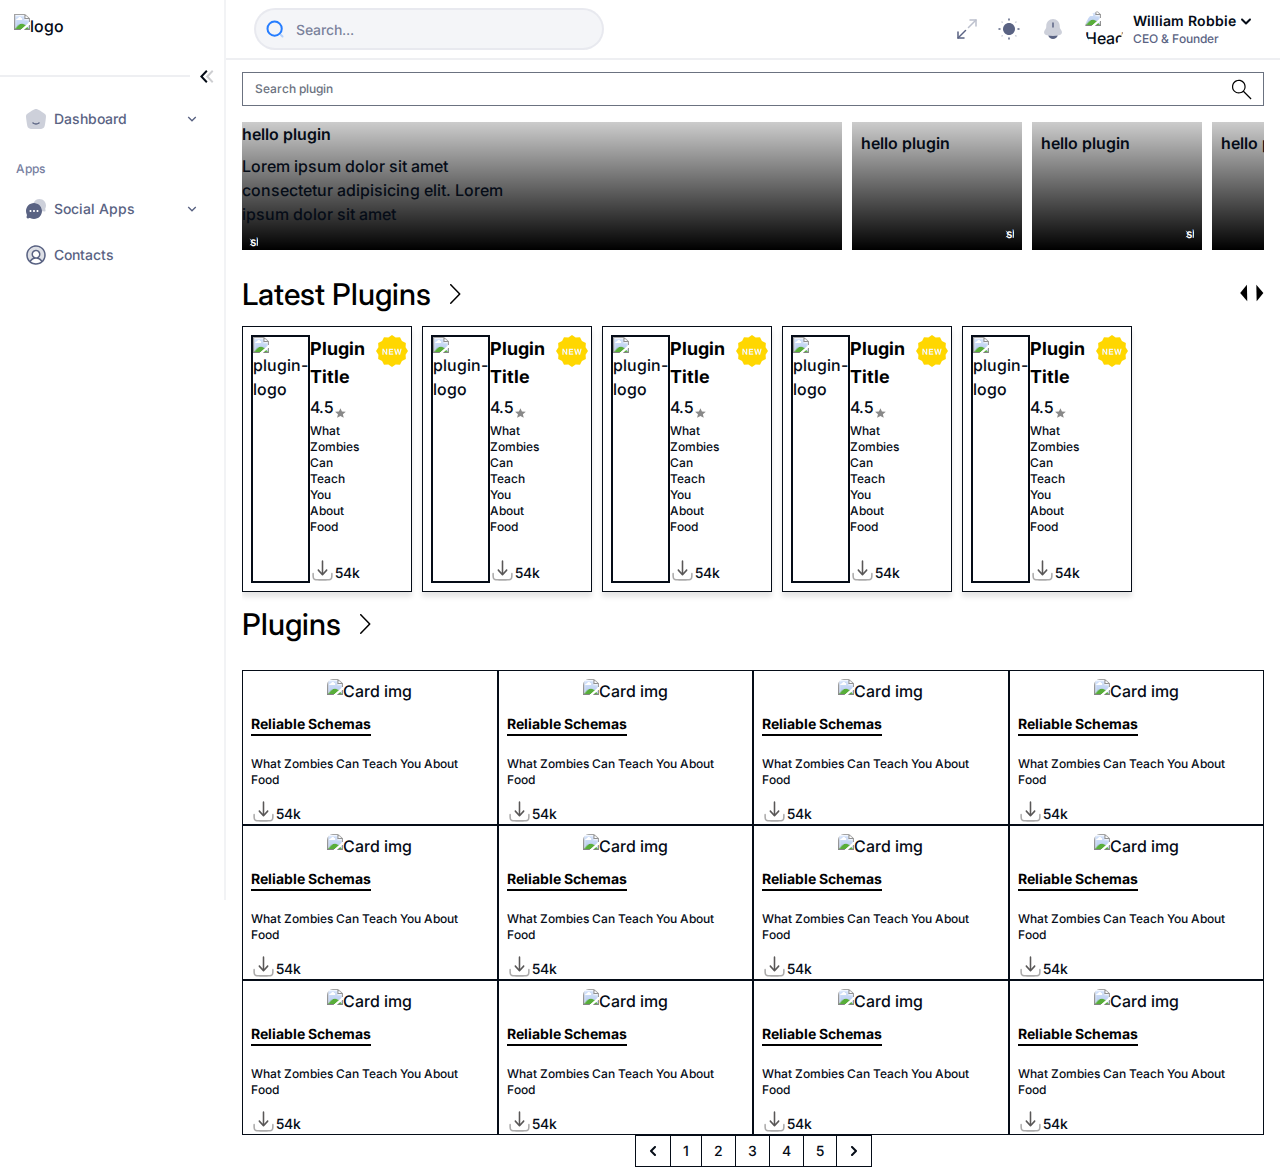
==== commit bca00e10: "quellques modification 2" ====
--- a/index.html
+++ b/index.html
@@ -617,7 +617,7 @@
 
                         <div class="w-full h-full  slider">
 
-                            <div class=" active slide rounded-md  cursor-pointer  shadow-lg h-[180px] flex  items-center bg-blue-200 justify-start ps-4 md:h-full overflow-hidden bg-center bg-cover  bg-no-repeat "
+                            <div class=" active slide rounded-md shadow-lg h-[180px] flex  items-center bg-blue-200 justify-start ps-4 md:h-full overflow-hidden bg-center bg-cover  bg-no-repeat "
                                 style="background-image:  url(https://www.opfanpagqqe.com/wp-content/uploads/2018/02/maxresdefault-3.jpg); 
                             border-image: fill 0 linear-gradient(#0003,#000);
                             ">
@@ -626,7 +626,7 @@
                                     <p class="text-[9px] text-gray-50 leading-loose hidden w-1/2 hyphens-auto">Lorem
                                         ipsum dolor sit
                                         amet consectetur adipisicing elit. Lorem ipsum dolor sit amet</p>
-                                    <a href="details.html"
+                                   <a href="details.html"
                                         class="group cursor-pointer relative cursor-default w-[85px] h-[25px] bg-[#237F9C] text-white whitespace-nowrap flex flex-wrap rounded-md p-2 overflow-hidden">
                                         <span
                                             class="absolute left-2 top-1/2 -translate-x-1/2 -translate-y-1/2 z-10 pointer-events-none text-xs"><img
@@ -682,7 +682,7 @@
                                     </a>
                                 </div>
                             </div>
-                            <div class="  slide rounded-md  cursor-pointer  shadow-lg h-[180px] flex  items-center bg-blue-200 justify-start ps-4 md:h-full overflow-hidden bg-center bg-cover  bg-no-repeat "
+                            <div class="  slide rounded-md shadow-lg h-[180px] flex  items-center bg-blue-200 justify-start ps-4 md:h-full overflow-hidden bg-center bg-cover  bg-no-repeat "
                                 style="background-image: url(https://webkit.org/demos/backdrop-filter/inverted_color.jpg); 
                                  border-image: fill 0 linear-gradient(#0003,#000);">
                                 <div class="slide-content flex flex-col w-1/2 gap-2">
@@ -746,14 +746,14 @@
                                 </div>
                             </div>
 
-                            <div class="  slide rounded-md  cursor-pointer  shadow-lg h-[180px] flex  items-center bg-blue-200 justify-start ps-4 md:h-full overflow-hidden bg-center bg-cover  bg-no-repeat "
+                            <div class="  slide rounded-md shadow-lg h-[180px] flex  items-center bg-blue-200 justify-start ps-4 md:h-full overflow-hidden bg-center bg-cover  bg-no-repeat "
                                 style="background-image: url(https://www.opfanpage.com/wp-content/uploads/2018/02/maxresdefault-3.jpg); 
                                  border-image: fill 0 linear-gradient(#0003,#000);">
                                 <div class="slide-content flex flex-col w-1/2 gap-2">
                                     <h1 class="text-gray-50 font-semibold font-inter">hello plugin</h1>
                                     <p class="text-[9px] text-gray-50 leading-loose hidden w-1/2 ">Lorem ipsum dolor sit
                                         amet consectetur adipisicing elit. Lorem ipsum dolor sit amet</p>
-                                    <a href="details.html"
+                                   <a href="details.html"
                                         class="group cursor-pointer relative cursor-default w-[85px] h-[25px] bg-[#237F9C] text-white whitespace-nowrap flex flex-wrap rounded-md p-2 overflow-hidden">
                                         <span
                                             class="absolute left-2 top-1/2 -translate-x-1/2 -translate-y-1/2 z-10 pointer-events-none text-xs"><img
@@ -809,14 +809,14 @@
                                     </a>
                                 </div>
                             </div>
-                            <div class="  slide rounded-md  cursor-pointer  shadow-lg h-[180px] flex  items-center bg-blue-200 justify-start ps-4 md:h-full overflow-hidden bg-center bg-cover  bg-no-repeat "
+                            <div class="  slide rounded-md shadow-lg h-[180px] flex  items-center bg-blue-200 justify-start ps-4 md:h-full overflow-hidden bg-center bg-cover  bg-no-repeat "
                                 style="background-image: url(https://getwallpapers.com/wallpaper/full/8/e/a/455155.jpg);
                                  border-image: fill 0 linear-gradient(#0003,#000); ">
                                 <div class="slide-content flex flex-col w-1/2 gap-2">
                                     <h1 class="text-gray-50 font-semibold font-inter">hello plugin</h1>
                                     <p class="text-[9px] text-gray-50 leading-loose hidden w-1/2 ">Lorem ipsum dolor sit
                                         amet consectetur adipisicing elit. Lorem ipsum dolor sit amet</p>
-                                    <a href="details.html"
+                                   <a href="details.html"
                                         class="group cursor-pointer relative cursor-default w-[85px] h-[25px] bg-[#237F9C] text-white whitespace-nowrap flex flex-wrap rounded-md p-2 overflow-hidden">
                                         <span
                                             class="absolute left-2 top-1/2 -translate-x-1/2 -translate-y-1/2 z-10 pointer-events-none text-xs"><img
@@ -872,14 +872,14 @@
                                     </a>
                                 </div>
                             </div>
-                            <div class="  slide rounded-md  cursor-pointer  shadow-lg h-[180px] flex  items-center bg-blue-200 justify-start ps-4 md:h-full overflow-hidden bg-center bg-cover  bg-no-repeat "
-                                style="background-image: url(https://rdd.media/wp-content/uploads/2021/08/6-5.jpeg); 
+                            <div class="  slide rounded-md shadow-lg h-[180px] flex  items-center bg-blue-200 justify-start ps-4 md:h-full overflow-hidden bg-center bg-cover  bg-no-repeat "
+                                style="background-image: url(https://th.bing.com/th/id/R.896610b12d6506187e2382289c3e7111?rik=zvJ%2bQTR5d2z4tQ&pid=ImgRaw&r=0); 
                                  border-image: fill 0 linear-gradient(#0003,#000);">
                                 <div class="slide-content flex flex-col w-1/2 gap-2">
                                     <h1 class="text-gray-50 font-semibold font-inter">hello plugin</h1>
                                     <p class="text-[9px] text-gray-50 leading-loose hidden w-1/2 ">Lorem ipsum dolor sit
                                         amet consectetur adipisicing elit. Lorem ipsum dolor sit amet</p>
-                                    <a href="details.html"
+                                   <a href="details.html"
                                         class="group cursor-pointer relative cursor-default w-[85px] h-[25px] bg-[#237F9C] text-white whitespace-nowrap flex flex-wrap rounded-md p-2 overflow-hidden">
                                         <span
                                             class="absolute left-2 top-1/2 -translate-x-1/2 -translate-y-1/2 z-10 pointer-events-none text-xs"><img
@@ -935,14 +935,14 @@
                                     </a>
                                 </div>
                             </div>
-                            <div class="  slide rounded-md  cursor-pointer  shadow-lg h-[180px] flex  items-center bg-blue-200 justify-start ps-4 md:h-full overflow-hidden bg-center bg-cover  bg-no-repeat "
+                            <div class="  slide rounded-md shadow-lg h-[180px] flex  items-center bg-blue-200 justify-start ps-4 md:h-full overflow-hidden bg-center bg-cover  bg-no-repeat "
                                 style="background-image: url(https://th.bing.com/th/id/OIP.IjxXme9J-KXnkUBeB0Si-QHaE7?rs=1&pid=ImgDetMain); 
                                  border-image: fill 0 linear-gradient(#0003,#000);">
                                 <div class="slide-content flex flex-col w-1/2 gap-2">
                                     <h1 class="text-gray-50 font-semibold font-inter">hello plugin</h1>
                                     <p class="text-[9px] text-gray-50 leading-loose hidden w-1/2 ">Lorem ipsum dolor sit
                                         amet consectetur adipisicing elit. Lorem ipsum dolor sit amet</p>
-                                    <a href="details.html"
+                                   <a href="details.html"
                                         class="group cursor-pointer relative cursor-default w-[85px] h-[25px] bg-[#237F9C] text-white whitespace-nowrap flex flex-wrap rounded-md p-2 overflow-hidden">
                                         <span
                                             class="absolute left-2 top-1/2 -translate-x-1/2 -translate-y-1/2 z-10 pointer-events-none text-xs"><img
@@ -998,14 +998,14 @@
                                     </a>
                                 </div>
                             </div>
-                            <div class="  slide rounded-md  cursor-pointer  shadow-lg h-[180px] flex  items-center bg-blue-200 justify-start ps-4 md:h-full overflow-hidden bg-center bg-cover  bg-no-repeat "
+                            <div class="  slide rounded-md shadow-lg h-[180px] flex  items-center bg-blue-200 justify-start ps-4 md:h-full overflow-hidden bg-center bg-cover  bg-no-repeat "
                                 style="background-image: url(https://une-minute-de-beaute.fr/wp-content/uploads/2022/03/275368067_1156944478466048_7594611134930451715_n-771x514.jpg);
                                  border-image: fill 0 linear-gradient(#0003,#000); ">
                                 <div class="slide-content flex flex-col w-1/2 gap-2">
                                     <h1 class="text-gray-50 font-semibold font-inter">hello plugin</h1>
                                     <p class="text-[9px] text-gray-50 leading-loose hidden w-1/2 ">Lorem ipsum dolor sit
                                         amet consectetur adipisicing elit. Lorem ipsum dolor sit amet</p>
-                                    <a href="details.html"
+                                   <a href="details.html"
                                         class="group cursor-pointer relative cursor-default w-[85px] h-[25px] bg-[#237F9C] text-white whitespace-nowrap flex flex-wrap rounded-md p-2 overflow-hidden">
                                         <span
                                             class="absolute left-2 top-1/2 -translate-x-1/2 -translate-y-1/2 z-10 pointer-events-none text-xs"><img
@@ -1061,14 +1061,14 @@
                                     </a>
                                 </div>
                             </div>
-                            <div class="  slide rounded-md  cursor-pointer   shadow-lg h-[180px] flex  items-center bg-blue-200 justify-start ps-4 md:h-full overflow-hidden bg-center bg-cover  bg-no-repeat "
+                            <div class="  slide rounded-md shadow-lg h-[180px] flex  items-center bg-blue-200 justify-start ps-4 md:h-full overflow-hidden bg-center bg-cover  bg-no-repeat "
                                 style="background-image: url(https://i.ytimg.com/vi/JLesGSsKswg/maxresdefault.jpg);
                                  border-image: fill 0 linear-gradient(#0003,#000); ">
                                 <div class="slide-content flex flex-col w-1/2 gap-2">
                                     <h1 class="text-gray-50 font-semibold font-inter">hello plugin</h1>
                                     <p class="text-[9px] text-gray-50 leading-loose hidden w-1/2 ">Lorem ipsum dolor sit
                                         amet consectetur adipisicing elit. Lorem ipsum dolor sit amet</p>
-                                    <a href="details.html"
+                                   <a href="details.html"
                                         class="group cursor-pointer relative cursor-default w-[85px] h-[25px] bg-[#237F9C] text-white whitespace-nowrap flex flex-wrap rounded-md p-2 overflow-hidden">
                                         <span
                                             class="absolute left-2 top-1/2 -translate-x-1/2 -translate-y-1/2 z-10 pointer-events-none text-xs"><img
@@ -1133,26 +1133,27 @@
                 <!-- Start Content -->
 
                 <!-- latest plugins -->
-                <div class="container my-10 ">
-                    <div class="flex justify-between items-center w-full bg-gray-100 py-1 px-4 transition-all duration-100 rounded-lg ">
-                        <div class=" w-full bg-gray-100 py-1 pl-4 transition-all duration-100 rounded-lg">
+                <div class="container my-10">
+
+                    <div  class=" flex justify-between items-center w-full bg-gray-100 py-1 pl-4 transition-all duration-100 rounded-lg">
+                        <div class>
                             <a href="allPlugins.html"
-                                class="text-black  font-italic text-xl flex items-center gap-2 ">
-                                Latest Plugins <img src="assets\svg\move-to-page-icon-black.svg" class="text-black w-4 h-4" alt="  Plugins">
+                                class="text-black  font-italic text-3xl flex items-center gap-2 ">
+                               Latest Plugins <img src="assets\svg\move-to-page-icon-black.svg" class="text-black" alt=" Latest Plugins">
                             </a>
                         </div>
-                        <div class=" justify-center items-center gap-2 hidden md:flex  ">
-                            <button id="prevButton" class="   bg-[#D9D9D9] px-[10px] py-1 rounded-full ">
-                                <img src="assets/svg/slide-black-arraow.svg" alt="">
-                            </button>
-                            <button id="nextButton" class="   bg-[#D9D9D9] px-[10px] py-1 rounded-full">
-                                <img src="assets/svg/slide-black-right-arraow.svg" alt="">
-                            </button>
+                        <div class="mr-5">
+                            <button id="scrollRightBtn" class="   bg-[#D9D9D9] py-1 p-[10px] rounded-full
+                         "><img src="assets/svg/slide-black-arraow.svg" alt=""></button>
+                            <button id="nextButton" class="   bg-[#D9D9D9] py-1 p-[10px] rounded-full
+                         "><img src="assets/svg/slide-black-right-arraow.svg" alt=""></button>
                         </div>
-
                     </div>
-
-                    <div id="carousel" class="SimilarPluginssliders my-2 ">
+                    <div id="carousel" class="SimilarPluginssliders " >
+
+
+
+
 
                         <div
                             class="Pluginsslide  bg-white border border-gray-200 shadow-md overflow-hidden  p-2 w-full md:w-[450px] h-[150px]   mr-3">
@@ -1178,14 +1179,14 @@
                                             </div>
                                         </div>
                                         <div class="flex justify-between">
-                                            <p class="block  text-xs leading-tight  text-gray-400  w-1/2">
+                                            <p class="block mt-1 text-xs leading-tight  text-gray-400  w-1/2">
                                                 What Zombies Can Teach You About Food</p>
                                         </div>
 
                                         <div class="flex justify-between items-end  ">
-                                            <div class="flex h-full justify-start items-end gap-1">
-                                                <img src="assets\svg\download.svg" class="py-1" alt="">
-                                                <span class=" text-gray-400 text-xs p-0">54k</span>
+                                            <div class="flex h-full items-end">
+                                                <img src="assets\svg\download.svg" class="py-[1px]" alt="">
+                                                <span class=" text-gray-400 text-sm p-0">54k</span>
                                             </div>
                                             <button class="w-25 rounded-md bg-black text-white text-xs p-2">Download
                                                 now</button>
@@ -1219,14 +1220,14 @@
                                             </div>
                                         </div>
                                         <div class="flex justify-between">
-                                            <p class="block  text-xs leading-tight  text-gray-400  w-1/2">
+                                            <p class="block mt-1 text-xs leading-tight  text-gray-400  w-1/2">
                                                 What Zombies Can Teach You About Food</p>
                                         </div>
 
                                         <div class="flex justify-between items-end  ">
-                                            <div class="flex h-full justify-start items-end gap-1">
-                                                <img src="assets\svg\download.svg" class="py-1" alt="">
-                                                <span class=" text-gray-400 text-xs p-0">54k</span>
+                                            <div class="flex h-full items-end">
+                                                <img src="assets\svg\download.svg" class="py-[1px]" alt="">
+                                                <span class=" text-gray-400 text-sm p-0">54k</span>
                                             </div>
                                             <button class="w-25 rounded-md bg-black text-white text-xs p-2">Download
                                                 now</button>
@@ -1260,14 +1261,14 @@
                                             </div>
                                         </div>
                                         <div class="flex justify-between">
-                                            <p class="block  text-xs leading-tight  text-gray-400  w-1/2">
+                                            <p class="block mt-1 text-xs leading-tight  text-gray-400  w-1/2">
                                                 What Zombies Can Teach You About Food</p>
                                         </div>
 
                                         <div class="flex justify-between items-end  ">
-                                            <div class="flex h-full justify-start items-end gap-1">
-                                                <img src="assets\svg\download.svg" class="py-1" alt="">
-                                                <span class=" text-gray-400 text-xs p-0">54k</span>
+                                            <div class="flex h-full items-end">
+                                                <img src="assets\svg\download.svg" class="py-[1px]" alt="">
+                                                <span class=" text-gray-400 text-sm p-0">54k</span>
                                             </div>
                                             <button class="w-25 rounded-md bg-black text-white text-xs p-2">Download
                                                 now</button>
@@ -1301,14 +1302,14 @@
                                             </div>
                                         </div>
                                         <div class="flex justify-between">
-                                            <p class="block  text-xs leading-tight  text-gray-400  w-1/2">
+                                            <p class="block mt-1 text-xs leading-tight  text-gray-400  w-1/2">
                                                 What Zombies Can Teach You About Food</p>
                                         </div>
 
                                         <div class="flex justify-between items-end  ">
-                                            <div class="flex h-full justify-start items-end gap-1">
-                                                <img src="assets\svg\download.svg" class="py-1" alt="">
-                                                <span class=" text-gray-400 text-xs p-0">54k</span>
+                                            <div class="flex h-full items-end">
+                                                <img src="assets\svg\download.svg" class="py-[1px]" alt="">
+                                                <span class=" text-gray-400 text-sm p-0">54k</span>
                                             </div>
                                             <button class="w-25 rounded-md bg-black text-white text-xs p-2">Download
                                                 now</button>
@@ -1342,14 +1343,14 @@
                                             </div>
                                         </div>
                                         <div class="flex justify-between">
-                                            <p class="block  text-xs leading-tight  text-gray-400  w-1/2">
+                                            <p class="block mt-1 text-xs leading-tight  text-gray-400  w-1/2">
                                                 What Zombies Can Teach You About Food</p>
                                         </div>
 
                                         <div class="flex justify-between items-end  ">
-                                            <div class="flex h-full justify-start items-end gap-1">
-                                                <img src="assets\svg\download.svg" class="py-1" alt="">
-                                                <span class=" text-gray-400 text-xs p-0">54k</span>
+                                            <div class="flex h-full items-end">
+                                                <img src="assets\svg\download.svg" class="py-[1px]" alt="">
+                                                <span class=" text-gray-400 text-sm p-0">54k</span>
                                             </div>
                                             <button class="w-25 rounded-md bg-black text-white text-xs p-2">Download
                                                 now</button>
@@ -1361,37 +1362,50 @@
                         </div>
                     </div>
 
-                
-
-                    <div>
+                    <div class="carousel-container relative w-full overflow-x-scroll">
+
+                        <div class="w-full">
+                            <div class="carousel-inner w-full flex justify-start items-center flex-wrap flex-1"
+                                id="carousel2">
+
+
+                            </div>
+                        </div>
+
+                    </div>
+
+                    <div >
                         <div class=" w-full bg-gray-100 py-1 pl-4 transition-all duration-100 rounded-lg">
                             <a href="allPlugins.html"
-                            class="text-black  font-italic text-xl flex items-center gap-2 ">
-                            Plugins <img src="assets\svg\move-to-page-icon-black.svg" class="text-black w-4 h-4" alt="  Plugins">
-                        </a>
+                                class="text-black  font-italic text-3xl flex items-center gap-2 ">
+                                Plugins <img src="assets\svg\move-to-page-icon-black.svg" class="text-black" alt="qq">
+                            </a>
                         </div>
-                        <div class="grid grid-cols-2 sm:grid-cols-3 md:grid-cols-4 xl:grid-cols-6 gap-x-4 gap-y-4 my-6"
-                            >
-                                <div class="h-64 p-2  flex flex-col border border-gray-200 ">
-                                    <div class="flex justify-center W-full h-1/2 py-2 bg-center bg-cover  bg-no-repeat bg-gray-300" style="background-image: url(https://th.bing.com/th/id/OIP.5chsv8aD5xQeK02HUXPqLQHaEK?rs=1&pid=ImgDetMain);">
-                                        
+                        <div class="grid grid-cols-2 sm:grid-cols-3 md:grid-cols-4 xl:grid-cols-6 gap-x-4 gap-y-10 mt-6"
+                            v-else-if="gifts && gifts.length>0">
+
+                                <div >
+                                <div class="w-full max-w-full mb-8  px-2  flex flex-col border border-gray-200 ">
+                                    <div class="flex justify-center W-full   py-2">
+                                        <img src="https://plus.unsplash.com/premium_photo-1681488345441-02f803fb9af0?q=80&w=1974&auto=format&fit=crop&ixlib=rb-4.0.3&ixid=M3wxMjA3fDB8MHxwaG90by1wYWdlfHx8fGVufDB8fHx8fA%3D%3D"
+                                            alt="Card img" class="object-cover object-center rounded-md " />
                                     </div>
                                     <div class="flex flex-grow">
                                         <div class="triangle"></div>
                                         <div class="flex flex-col justify-between  pb-3 bg-white ">
                                             <div>
                                                 <a href="#"
-                                                    class="inline-block mb-1  text-sm font-bold text-black capitalize border-b-2 border-blue-600 hover:text-blue-600">Reliable
+                                                    class="inline-block mb-4 text-sm font-bold text-black capitalize border-b-2 border-blue-600 hover:text-blue-600">Reliable
                                                     Schemas</a>
-                                                <p class="block  text-xs leading-tight  text-gray-400 ">
+                                                <p class="block mt-1 text-xs leading-tight  text-gray-400 ">
                                                     What Zombies Can Teach You About Food</p>
 
                                             </div>
                                             <div class="flex justify-between">
                                                 <div class="flex items-end gap-1">
-                                                    <div class="flex h-full justify-start items-end gap-1">
-                                                        <img src="assets\svg\download.svg" class="py-1" alt="">
-                                                        <span class=" text-gray-400 text-xs p-0">54k</span>
+                                                    <div class="flex h-full items-end">
+                                                        <img src="assets\svg\download.svg" class="py-[1px] mx-1" alt="">
+                                                        <span class=" text-gray-400 text-sm p-0">54k</span>
                                                     </div>
                                                 </div>
                                                 <button
@@ -1401,27 +1415,30 @@
                                         </div>
                                     </div>
                                 </div>
-
-                                <div class="h-64 p-2  flex flex-col border border-gray-200 ">
-                                    <div class="flex justify-center W-full h-1/2 py-2 bg-center bg-cover  bg-no-repeat bg-gray-300" style="background-image: url(https://i0.wp.com/eobasi.com/wp-content/uploads/2018/05/install-oxwall-plugins.png?resize=768%2C379&ssl=1);">
-                                        
+                            </div>
+                                <div >
+                                <div
+                                    class="w-full max-w-full mb-8  px-2  flex flex-col border border-gray-200 ">
+                                    <div class="flex justify-center W-full   py-2">
+                                        <img src="https://plus.unsplash.com/premium_photo-1681488345441-02f803fb9af0?q=80&w=1974&auto=format&fit=crop&ixlib=rb-4.0.3&ixid=M3wxMjA3fDB8MHxwaG90by1wYWdlfHx8fGVufDB8fHx8fA%3D%3D"
+                                            alt="Card img" class="object-cover object-center rounded-md " />
                                     </div>
                                     <div class="flex flex-grow">
                                         <div class="triangle"></div>
                                         <div class="flex flex-col justify-between  pb-3 bg-white ">
                                             <div>
                                                 <a href="#"
-                                                    class="inline-block mb-1  text-sm font-bold text-black capitalize border-b-2 border-blue-600 hover:text-blue-600">Reliable
+                                                    class="inline-block mb-4 text-sm font-bold text-black capitalize border-b-2 border-blue-600 hover:text-blue-600">Reliable
                                                     Schemas</a>
-                                                <p class="block  text-xs leading-tight  text-gray-400 ">
+                                                <p class="block mt-1 text-xs leading-tight  text-gray-400 ">
                                                     What Zombies Can Teach You About Food</p>
 
                                             </div>
                                             <div class="flex justify-between">
                                                 <div class="flex items-end gap-1">
-                                                    <div class="flex h-full justify-start items-end gap-1">
-                                                        <img src="assets\svg\download.svg" class="py-1" alt="">
-                                                        <span class=" text-gray-400 text-xs p-0">54k</span>
+                                                    <div class="flex h-full items-end">
+                                                        <img src="assets\svg\download.svg" class="py-[1px] mx-1" alt="">
+                                                        <span class=" text-gray-400 text-sm p-0">54k</span>
                                                     </div>
                                                 </div>
                                                 <button
@@ -1431,27 +1448,30 @@
                                         </div>
                                     </div>
                                 </div>
-
-                                <div class="h-64 p-2  flex flex-col border border-gray-200 ">
-                                    <div class="flex justify-center W-full h-1/2 py-2 bg-center bg-cover  bg-no-repeat bg-gray-300" style="background-image: url(https://wpshuffle.com/wp-content/uploads/2021/04/how-to-install-plugin.jpg);">
-                                        
+                            </div>
+                                <div >
+                                <div
+                                    class="w-full max-w-full mb-8  px-2  flex flex-col border border-gray-200 ">
+                                    <div class="flex justify-center W-full   py-2">
+                                        <img src="https://plus.unsplash.com/premium_photo-1681488345441-02f803fb9af0?q=80&w=1974&auto=format&fit=crop&ixlib=rb-4.0.3&ixid=M3wxMjA3fDB8MHxwaG90by1wYWdlfHx8fGVufDB8fHx8fA%3D%3D"
+                                            alt="Card img" class="object-cover object-center rounded-md " />
                                     </div>
                                     <div class="flex flex-grow">
                                         <div class="triangle"></div>
                                         <div class="flex flex-col justify-between  pb-3 bg-white ">
                                             <div>
                                                 <a href="#"
-                                                    class="inline-block mb-1  text-sm font-bold text-black capitalize border-b-2 border-blue-600 hover:text-blue-600">Reliable
+                                                    class="inline-block mb-4 text-sm font-bold text-black capitalize border-b-2 border-blue-600 hover:text-blue-600">Reliable
                                                     Schemas</a>
-                                                <p class="block  text-xs leading-tight  text-gray-400 ">
+                                                <p class="block mt-1 text-xs leading-tight  text-gray-400 ">
                                                     What Zombies Can Teach You About Food</p>
 
                                             </div>
                                             <div class="flex justify-between">
                                                 <div class="flex items-end gap-1">
-                                                    <div class="flex h-full justify-start items-end gap-1">
-                                                        <img src="assets\svg\download.svg" class="py-1" alt="">
-                                                        <span class=" text-gray-400 text-xs p-0">54k</span>
+                                                    <div class="flex h-full items-end">
+                                                        <img src="assets\svg\download.svg" class="py-[1px] mx-1" alt="">
+                                                        <span class=" text-gray-400 text-sm p-0">54k</span>
                                                     </div>
                                                 </div>
                                                 <button
@@ -1461,27 +1481,30 @@
                                         </div>
                                     </div>
                                 </div>
-
-                                <div class="h-64 p-2  flex flex-col border border-gray-200 ">
-                                    <div class="flex justify-center W-full h-1/2 py-2 bg-center bg-cover  bg-no-repeat bg-gray-300" style="background-image: url(https://user-meta.com/wp-content/blogs.dir/2/files/2022/12/How-to-upload-wordpress-plugin-1.png);">
-                                        
+                            </div>
+                                <div >
+                                <div
+                                    class="w-full max-w-full mb-8  px-2  flex flex-col border border-gray-200 ">
+                                    <div class="flex justify-center W-full   py-2">
+                                        <img src="https://plus.unsplash.com/premium_photo-1681488345441-02f803fb9af0?q=80&w=1974&auto=format&fit=crop&ixlib=rb-4.0.3&ixid=M3wxMjA3fDB8MHxwaG90by1wYWdlfHx8fGVufDB8fHx8fA%3D%3D"
+                                            alt="Card img" class="object-cover object-center rounded-md " />
                                     </div>
                                     <div class="flex flex-grow">
                                         <div class="triangle"></div>
                                         <div class="flex flex-col justify-between  pb-3 bg-white ">
                                             <div>
                                                 <a href="#"
-                                                    class="inline-block mb-1  text-sm font-bold text-black capitalize border-b-2 border-blue-600 hover:text-blue-600">Reliable
+                                                    class="inline-block mb-4 text-sm font-bold text-black capitalize border-b-2 border-blue-600 hover:text-blue-600">Reliable
                                                     Schemas</a>
-                                                <p class="block  text-xs leading-tight  text-gray-400 ">
+                                                <p class="block mt-1 text-xs leading-tight  text-gray-400 ">
                                                     What Zombies Can Teach You About Food</p>
 
                                             </div>
                                             <div class="flex justify-between">
                                                 <div class="flex items-end gap-1">
-                                                    <div class="flex h-full justify-start items-end gap-1">
-                                                        <img src="assets\svg\download.svg" class="py-1" alt="">
-                                                        <span class=" text-gray-400 text-xs p-0">54k</span>
+                                                    <div class="flex h-full items-end">
+                                                        <img src="assets\svg\download.svg" class="py-[1px] mx-1" alt="">
+                                                        <span class=" text-gray-400 text-sm p-0">54k</span>
                                                     </div>
                                                 </div>
                                                 <button
@@ -1491,27 +1514,31 @@
                                         </div>
                                     </div>
                                 </div>
-
-                                <div class="h-64 p-2  flex flex-col border border-gray-200 ">
-                                    <div class="flex justify-center W-full h-1/2 py-2 bg-center bg-cover  bg-no-repeat bg-gray-300" style="background-image: url(https://th.bing.com/th/id/OIP.t5ZjYXXhiZjXmZnA2-ZM9QHaEK?w=1280&h=720&rs=1&pid=ImgDetMain);">
-                                        
+                            </div>
+                        
+                                <div >
+                                <div
+                                    class="w-full max-w-full mb-8  px-2  flex flex-col border border-gray-200 ">
+                                    <div class="flex justify-center W-full   py-2">
+                                        <img src="https://plus.unsplash.com/premium_photo-1681488345441-02f803fb9af0?q=80&w=1974&auto=format&fit=crop&ixlib=rb-4.0.3&ixid=M3wxMjA3fDB8MHxwaG90by1wYWdlfHx8fGVufDB8fHx8fA%3D%3D"
+                                            alt="Card img" class="object-cover object-center rounded-md " />
                                     </div>
                                     <div class="flex flex-grow">
                                         <div class="triangle"></div>
                                         <div class="flex flex-col justify-between  pb-3 bg-white ">
                                             <div>
                                                 <a href="#"
-                                                    class="inline-block mb-1  text-sm font-bold text-black capitalize border-b-2 border-blue-600 hover:text-blue-600">Reliable
+                                                    class="inline-block mb-4 text-sm font-bold text-black capitalize border-b-2 border-blue-600 hover:text-blue-600">Reliable
                                                     Schemas</a>
-                                                <p class="block  text-xs leading-tight  text-gray-400 ">
+                                                <p class="block mt-1 text-xs leading-tight  text-gray-400 ">
                                                     What Zombies Can Teach You About Food</p>
 
                                             </div>
                                             <div class="flex justify-between">
                                                 <div class="flex items-end gap-1">
-                                                    <div class="flex h-full justify-start items-end gap-1">
-                                                        <img src="assets\svg\download.svg" class="py-1" alt="">
-                                                        <span class=" text-gray-400 text-xs p-0">54k</span>
+                                                    <div class="flex h-full items-end">
+                                                        <img src="assets\svg\download.svg" class="py-[1px] mx-1" alt="">
+                                                        <span class=" text-gray-400 text-sm p-0">54k</span>
                                                     </div>
                                                 </div>
                                                 <button
@@ -1521,27 +1548,30 @@
                                         </div>
                                     </div>
                                 </div>
-
-                                <div class="h-64 p-2  flex flex-col border border-gray-200 ">
-                                    <div class="flex justify-center W-full h-1/2 py-2 bg-center bg-cover  bg-no-repeat bg-gray-300" style="background-image: url(https://th.bing.com/th/id/OIP.04yES9crX5XfEkXoTqgQSgHaHt?rs=1&pid=ImgDetMain);">
-                                        
+                            </div>
+                                <div >
+                                <div
+                                    class="w-full max-w-full mb-8  px-2  flex flex-col border border-gray-200 ">
+                                    <div class="flex justify-center W-full   py-2">
+                                        <img src="https://plus.unsplash.com/premium_photo-1681488345441-02f803fb9af0?q=80&w=1974&auto=format&fit=crop&ixlib=rb-4.0.3&ixid=M3wxMjA3fDB8MHxwaG90by1wYWdlfHx8fGVufDB8fHx8fA%3D%3D"
+                                            alt="Card img" class="object-cover object-center rounded-md " />
                                     </div>
                                     <div class="flex flex-grow">
                                         <div class="triangle"></div>
                                         <div class="flex flex-col justify-between  pb-3 bg-white ">
                                             <div>
                                                 <a href="#"
-                                                    class="inline-block mb-1  text-sm font-bold text-black capitalize border-b-2 border-blue-600 hover:text-blue-600">Reliable
+                                                    class="inline-block mb-4 text-sm font-bold text-black capitalize border-b-2 border-blue-600 hover:text-blue-600">Reliable
                                                     Schemas</a>
-                                                <p class="block  text-xs leading-tight  text-gray-400 ">
+                                                <p class="block mt-1 text-xs leading-tight  text-gray-400 ">
                                                     What Zombies Can Teach You About Food</p>
 
                                             </div>
                                             <div class="flex justify-between">
                                                 <div class="flex items-end gap-1">
-                                                    <div class="flex h-full justify-start items-end gap-1">
-                                                        <img src="assets\svg\download.svg" class="py-1" alt="">
-                                                        <span class=" text-gray-400 text-xs p-0">54k</span>
+                                                    <div class="flex h-full items-end">
+                                                        <img src="assets\svg\download.svg" class="py-[1px] mx-1" alt="">
+                                                        <span class=" text-gray-400 text-sm p-0">54k</span>
                                                     </div>
                                                 </div>
                                                 <button
@@ -1551,27 +1581,30 @@
                                         </div>
                                     </div>
                                 </div>
-
-                                <div class="h-64 p-2  flex flex-col border border-gray-200 ">
-                                    <div class="flex justify-center W-full h-1/2 py-2 bg-center bg-cover  bg-no-repeat bg-gray-300" style="background-image: url(https://th.bing.com/th/id/R.b3a46e6760afe03b45f87b841402ea2b?rik=pGG3sg9kQ6loew&pid=ImgRaw&r=0);">
-                                        
+                            </div>
+                                <div >
+                                <div
+                                    class="w-full max-w-full mb-8  px-2  flex flex-col border border-gray-200 ">
+                                    <div class="flex justify-center W-full   py-2">
+                                        <img src="https://plus.unsplash.com/premium_photo-1681488345441-02f803fb9af0?q=80&w=1974&auto=format&fit=crop&ixlib=rb-4.0.3&ixid=M3wxMjA3fDB8MHxwaG90by1wYWdlfHx8fGVufDB8fHx8fA%3D%3D"
+                                            alt="Card img" class="object-cover object-center rounded-md " />
                                     </div>
                                     <div class="flex flex-grow">
                                         <div class="triangle"></div>
                                         <div class="flex flex-col justify-between  pb-3 bg-white ">
                                             <div>
                                                 <a href="#"
-                                                    class="inline-block mb-1  text-sm font-bold text-black capitalize border-b-2 border-blue-600 hover:text-blue-600">Reliable
+                                                    class="inline-block mb-4 text-sm font-bold text-black capitalize border-b-2 border-blue-600 hover:text-blue-600">Reliable
                                                     Schemas</a>
-                                                <p class="block  text-xs leading-tight  text-gray-400 ">
+                                                <p class="block mt-1 text-xs leading-tight  text-gray-400 ">
                                                     What Zombies Can Teach You About Food</p>
 
                                             </div>
                                             <div class="flex justify-between">
                                                 <div class="flex items-end gap-1">
-                                                    <div class="flex h-full justify-start items-end gap-1">
-                                                        <img src="assets\svg\download.svg" class="py-1" alt="">
-                                                        <span class=" text-gray-400 text-xs p-0">54k</span>
+                                                    <div class="flex h-full items-end">
+                                                        <img src="assets\svg\download.svg" class="py-[1px] mx-1" alt="">
+                                                        <span class=" text-gray-400 text-sm p-0">54k</span>
                                                     </div>
                                                 </div>
                                                 <button
@@ -1581,10 +1614,173 @@
                                         </div>
                                     </div>
                                 </div>
-                           
-                        
-
-
+                            </div>
+                                <div >
+                                <div
+                                    class="w-full max-w-full mb-8  px-2  flex flex-col border border-gray-200 ">
+                                    <div class="flex justify-center W-full   py-2">
+                                        <img src="https://plus.unsplash.com/premium_photo-1681488345441-02f803fb9af0?q=80&w=1974&auto=format&fit=crop&ixlib=rb-4.0.3&ixid=M3wxMjA3fDB8MHxwaG90by1wYWdlfHx8fGVufDB8fHx8fA%3D%3D"
+                                            alt="Card img" class="object-cover object-center rounded-md " />
+                                    </div>
+                                    <div class="flex flex-grow">
+                                        <div class="triangle"></div>
+                                        <div class="flex flex-col justify-between  pb-3 bg-white ">
+                                            <div>
+                                                <a href="#"
+                                                    class="inline-block mb-4 text-sm font-bold text-black capitalize border-b-2 border-blue-600 hover:text-blue-600">Reliable
+                                                    Schemas</a>
+                                                <p class="block mt-1 text-xs leading-tight  text-gray-400 ">
+                                                    What Zombies Can Teach You About Food</p>
+
+                                            </div>
+                                            <div class="flex justify-between">
+                                                <div class="flex items-end gap-1">
+                                                    <div class="flex h-full items-end">
+                                                        <img src="assets\svg\download.svg" class="py-[1px] mx-1" alt="">
+                                                        <span class=" text-gray-400 text-sm p-0">54k</span>
+                                                    </div>
+                                                </div>
+                                                <button
+                                                    class="w-16 rounded-md bg-black text-white text-xs px-2 mt-3 py-1 ">install</button>
+
+                                            </div>
+                                        </div>
+                                    </div>
+                                </div>
+                            </div>
+                                <div >
+                                <div
+                                    class="w-full max-w-full mb-8  px-2  flex flex-col border border-gray-200 ">
+                                    <div class="flex justify-center W-full   py-2">
+                                        <img src="https://plus.unsplash.com/premium_photo-1681488345441-02f803fb9af0?q=80&w=1974&auto=format&fit=crop&ixlib=rb-4.0.3&ixid=M3wxMjA3fDB8MHxwaG90by1wYWdlfHx8fGVufDB8fHx8fA%3D%3D"
+                                            alt="Card img" class="object-cover object-center rounded-md " />
+                                    </div>
+                                    <div class="flex flex-grow">
+                                        <div class="triangle"></div>
+                                        <div class="flex flex-col justify-between  pb-3 bg-white ">
+                                            <div>
+                                                <a href="#"
+                                                    class="inline-block mb-4 text-sm font-bold text-black capitalize border-b-2 border-blue-600 hover:text-blue-600">Reliable
+                                                    Schemas</a>
+                                                <p class="block mt-1 text-xs leading-tight  text-gray-400 ">
+                                                    What Zombies Can Teach You About Food</p>
+
+                                            </div>
+                                            <div class="flex justify-between">
+                                                <div class="flex items-end gap-1">
+                                                    <div class="flex h-full items-end">
+                                                        <img src="assets\svg\download.svg" class="py-[1px] mx-1" alt="">
+                                                        <span class=" text-gray-400 text-sm p-0">54k</span>
+                                                    </div>
+                                                </div>
+                                                <button
+                                                    class="w-16 rounded-md bg-black text-white text-xs px-2 mt-3 py-1 ">install</button>
+
+                                            </div>
+                                        </div>
+                                    </div>
+                                </div>
+                            </div>
+                                <div >
+                                <div
+                                    class="w-full max-w-full mb-8  px-2  flex flex-col border border-gray-200 ">
+                                    <div class="flex justify-center W-full   py-2">
+                                        <img src="https://plus.unsplash.com/premium_photo-1681488345441-02f803fb9af0?q=80&w=1974&auto=format&fit=crop&ixlib=rb-4.0.3&ixid=M3wxMjA3fDB8MHxwaG90by1wYWdlfHx8fGVufDB8fHx8fA%3D%3D"
+                                            alt="Card img" class="object-cover object-center rounded-md " />
+                                    </div>
+                                    <div class="flex flex-grow">
+                                        <div class="triangle"></div>
+                                        <div class="flex flex-col justify-between  pb-3 bg-white ">
+                                            <div>
+                                                <a href="#"
+                                                    class="inline-block mb-4 text-sm font-bold text-black capitalize border-b-2 border-blue-600 hover:text-blue-600">Reliable
+                                                    Schemas</a>
+                                                <p class="block mt-1 text-xs leading-tight  text-gray-400 ">
+                                                    What Zombies Can Teach You About Food</p>
+
+                                            </div>
+                                            <div class="flex justify-between">
+                                                <div class="flex items-end gap-1">
+                                                    <div class="flex h-full items-end">
+                                                        <img src="assets\svg\download.svg" class="py-[1px] mx-1" alt="">
+                                                        <span class=" text-gray-400 text-sm p-0">54k</span>
+                                                    </div>
+                                                </div>
+                                                <button
+                                                    class="w-16 rounded-md bg-black text-white text-xs px-2 mt-3 py-1 ">install</button>
+
+                                            </div>
+                                        </div>
+                                    </div>
+                                </div>
+                            </div>
+                                <div >
+                                <div
+                                    class="w-full max-w-full mb-8  px-2  flex flex-col border border-gray-200 ">
+                                    <div class="flex justify-center W-full   py-2">
+                                        <img src="https://plus.unsplash.com/premium_photo-1681488345441-02f803fb9af0?q=80&w=1974&auto=format&fit=crop&ixlib=rb-4.0.3&ixid=M3wxMjA3fDB8MHxwaG90by1wYWdlfHx8fGVufDB8fHx8fA%3D%3D"
+                                            alt="Card img" class="object-cover object-center rounded-md " />
+                                    </div>
+                                    <div class="flex flex-grow">
+                                        <div class="triangle"></div>
+                                        <div class="flex flex-col justify-between  pb-3 bg-white ">
+                                            <div>
+                                                <a href="#"
+                                                    class="inline-block mb-4 text-sm font-bold text-black capitalize border-b-2 border-blue-600 hover:text-blue-600">Reliable
+                                                    Schemas</a>
+                                                <p class="block mt-1 text-xs leading-tight  text-gray-400 ">
+                                                    What Zombies Can Teach You About Food</p>
+
+                                            </div>
+                                            <div class="flex justify-between">
+                                                <div class="flex items-end gap-1">
+                                                    <div class="flex h-full items-end">
+                                                        <img src="assets\svg\download.svg" class="py-[1px] mx-1" alt="">
+                                                        <span class=" text-gray-400 text-sm p-0">54k</span>
+                                                    </div>
+                                                </div>
+                                                <button
+                                                    class="w-16 rounded-md bg-black text-white text-xs px-2 mt-3 py-1 ">install</button>
+
+                                            </div>
+                                        </div>
+                                    </div>
+                                </div>
+                            </div>
+                                <div >
+                                <div
+                                    class="w-full max-w-full mb-8  px-2  flex flex-col border border-gray-200 ">
+                                    <div class="flex justify-center W-full   py-2">
+                                        <img src="https://plus.unsplash.com/premium_photo-1681488345441-02f803fb9af0?q=80&w=1974&auto=format&fit=crop&ixlib=rb-4.0.3&ixid=M3wxMjA3fDB8MHxwaG90by1wYWdlfHx8fGVufDB8fHx8fA%3D%3D"
+                                            alt="Card img" class="object-cover object-center rounded-md " />
+                                    </div>
+                                    <div class="flex flex-grow">
+                                        <div class="triangle"></div>
+                                        <div class="flex flex-col justify-between  pb-3 bg-white ">
+                                            <div>
+                                                <a href="#"
+                                                    class="inline-block mb-4 text-sm font-bold text-black capitalize border-b-2 border-blue-600 hover:text-blue-600">Reliable
+                                                    Schemas</a>
+                                                <p class="block mt-1 text-xs leading-tight  text-gray-400 ">
+                                                    What Zombies Can Teach You About Food</p>
+
+                                            </div>
+                                            <div class="flex justify-between">
+                                                <div class="flex items-end gap-1">
+                                                    <div class="flex h-full items-end">
+                                                        <img src="assets\svg\download.svg" class="py-[1px] mx-1" alt="">
+                                                        <span class=" text-gray-400 text-sm p-0">54k</span>
+                                                    </div>
+                                                </div>
+                                                <button
+                                                    class="w-16 rounded-md bg-black text-white text-xs px-2 mt-3 py-1 ">install</button>
+
+                                            </div>
+                                        </div>
+                                    </div>
+                                </div>
+                            </div>
+                          
                         </div>
 
                     </div>
@@ -1667,8 +1863,8 @@
 
     <!-- Slides js -->
     <script src="assets/js/slides.js"></script>
-    <!-- <script src="assets\js\caroussel.js"></script> -->
-
+
+    <script src="assets/js/caroussel.js"></script>
 
 
 
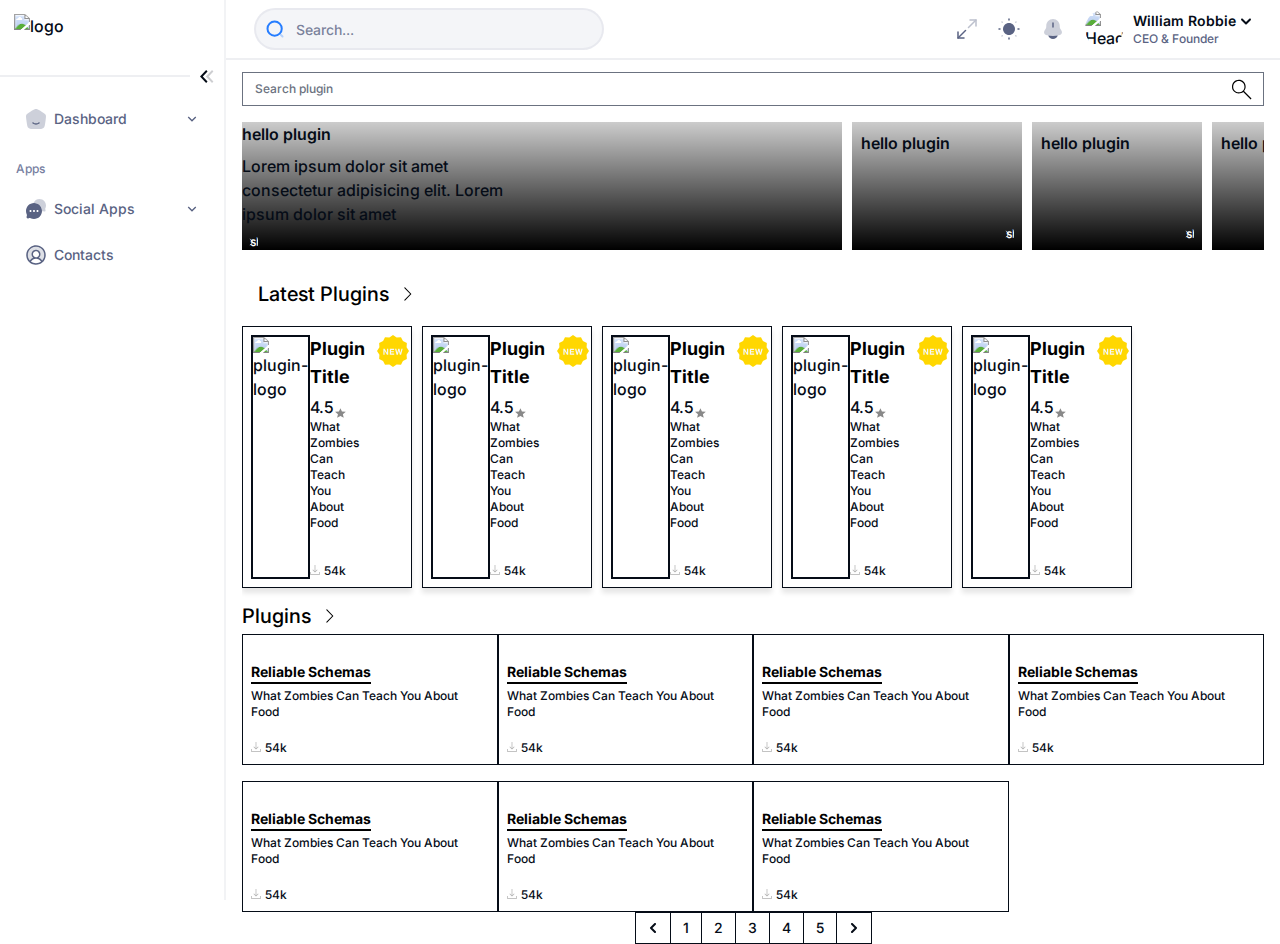
==== commit 291b0f32: "Merge branch 'dev' of github.com:PC-HALLE-SNAZZY-Plugins-feature/SNAZZY-Plugins-feature into PluginD" ====
--- a/index.html
+++ b/index.html
@@ -617,7 +617,7 @@
 
                         <div class="w-full h-full  slider">
 
-                            <div class=" active slide rounded-md shadow-lg h-[180px] flex  items-center bg-blue-200 justify-start ps-4 md:h-full overflow-hidden bg-center bg-cover  bg-no-repeat "
+                            <div class=" active slide rounded-md  cursor-pointer  shadow-lg h-[180px] flex  items-center bg-blue-200 justify-start ps-4 md:h-full overflow-hidden bg-center bg-cover  bg-no-repeat "
                                 style="background-image:  url(https://www.opfanpagqqe.com/wp-content/uploads/2018/02/maxresdefault-3.jpg); 
                             border-image: fill 0 linear-gradient(#0003,#000);
                             ">
@@ -626,7 +626,7 @@
                                     <p class="text-[9px] text-gray-50 leading-loose hidden w-1/2 hyphens-auto">Lorem
                                         ipsum dolor sit
                                         amet consectetur adipisicing elit. Lorem ipsum dolor sit amet</p>
-                                   <a href="details.html"
+                                    <a href="details.html"
                                         class="group cursor-pointer relative cursor-default w-[85px] h-[25px] bg-[#237F9C] text-white whitespace-nowrap flex flex-wrap rounded-md p-2 overflow-hidden">
                                         <span
                                             class="absolute left-2 top-1/2 -translate-x-1/2 -translate-y-1/2 z-10 pointer-events-none text-xs"><img
@@ -682,7 +682,7 @@
                                     </a>
                                 </div>
                             </div>
-                            <div class="  slide rounded-md shadow-lg h-[180px] flex  items-center bg-blue-200 justify-start ps-4 md:h-full overflow-hidden bg-center bg-cover  bg-no-repeat "
+                            <div class="  slide rounded-md  cursor-pointer  shadow-lg h-[180px] flex  items-center bg-blue-200 justify-start ps-4 md:h-full overflow-hidden bg-center bg-cover  bg-no-repeat "
                                 style="background-image: url(https://webkit.org/demos/backdrop-filter/inverted_color.jpg); 
                                  border-image: fill 0 linear-gradient(#0003,#000);">
                                 <div class="slide-content flex flex-col w-1/2 gap-2">
@@ -746,14 +746,14 @@
                                 </div>
                             </div>
 
-                            <div class="  slide rounded-md shadow-lg h-[180px] flex  items-center bg-blue-200 justify-start ps-4 md:h-full overflow-hidden bg-center bg-cover  bg-no-repeat "
+                            <div class="  slide rounded-md  cursor-pointer  shadow-lg h-[180px] flex  items-center bg-blue-200 justify-start ps-4 md:h-full overflow-hidden bg-center bg-cover  bg-no-repeat "
                                 style="background-image: url(https://www.opfanpage.com/wp-content/uploads/2018/02/maxresdefault-3.jpg); 
                                  border-image: fill 0 linear-gradient(#0003,#000);">
                                 <div class="slide-content flex flex-col w-1/2 gap-2">
                                     <h1 class="text-gray-50 font-semibold font-inter">hello plugin</h1>
                                     <p class="text-[9px] text-gray-50 leading-loose hidden w-1/2 ">Lorem ipsum dolor sit
                                         amet consectetur adipisicing elit. Lorem ipsum dolor sit amet</p>
-                                   <a href="details.html"
+                                    <a href="details.html"
                                         class="group cursor-pointer relative cursor-default w-[85px] h-[25px] bg-[#237F9C] text-white whitespace-nowrap flex flex-wrap rounded-md p-2 overflow-hidden">
                                         <span
                                             class="absolute left-2 top-1/2 -translate-x-1/2 -translate-y-1/2 z-10 pointer-events-none text-xs"><img
@@ -809,14 +809,14 @@
                                     </a>
                                 </div>
                             </div>
-                            <div class="  slide rounded-md shadow-lg h-[180px] flex  items-center bg-blue-200 justify-start ps-4 md:h-full overflow-hidden bg-center bg-cover  bg-no-repeat "
+                            <div class="  slide rounded-md  cursor-pointer  shadow-lg h-[180px] flex  items-center bg-blue-200 justify-start ps-4 md:h-full overflow-hidden bg-center bg-cover  bg-no-repeat "
                                 style="background-image: url(https://getwallpapers.com/wallpaper/full/8/e/a/455155.jpg);
                                  border-image: fill 0 linear-gradient(#0003,#000); ">
                                 <div class="slide-content flex flex-col w-1/2 gap-2">
                                     <h1 class="text-gray-50 font-semibold font-inter">hello plugin</h1>
                                     <p class="text-[9px] text-gray-50 leading-loose hidden w-1/2 ">Lorem ipsum dolor sit
                                         amet consectetur adipisicing elit. Lorem ipsum dolor sit amet</p>
-                                   <a href="details.html"
+                                    <a href="details.html"
                                         class="group cursor-pointer relative cursor-default w-[85px] h-[25px] bg-[#237F9C] text-white whitespace-nowrap flex flex-wrap rounded-md p-2 overflow-hidden">
                                         <span
                                             class="absolute left-2 top-1/2 -translate-x-1/2 -translate-y-1/2 z-10 pointer-events-none text-xs"><img
@@ -872,14 +872,14 @@
                                     </a>
                                 </div>
                             </div>
-                            <div class="  slide rounded-md shadow-lg h-[180px] flex  items-center bg-blue-200 justify-start ps-4 md:h-full overflow-hidden bg-center bg-cover  bg-no-repeat "
-                                style="background-image: url(https://th.bing.com/th/id/R.896610b12d6506187e2382289c3e7111?rik=zvJ%2bQTR5d2z4tQ&pid=ImgRaw&r=0); 
+                            <div class="  slide rounded-md  cursor-pointer  shadow-lg h-[180px] flex  items-center bg-blue-200 justify-start ps-4 md:h-full overflow-hidden bg-center bg-cover  bg-no-repeat "
+                                style="background-image: url(https://rdd.media/wp-content/uploads/2021/08/6-5.jpeg); 
                                  border-image: fill 0 linear-gradient(#0003,#000);">
                                 <div class="slide-content flex flex-col w-1/2 gap-2">
                                     <h1 class="text-gray-50 font-semibold font-inter">hello plugin</h1>
                                     <p class="text-[9px] text-gray-50 leading-loose hidden w-1/2 ">Lorem ipsum dolor sit
                                         amet consectetur adipisicing elit. Lorem ipsum dolor sit amet</p>
-                                   <a href="details.html"
+                                    <a href="details.html"
                                         class="group cursor-pointer relative cursor-default w-[85px] h-[25px] bg-[#237F9C] text-white whitespace-nowrap flex flex-wrap rounded-md p-2 overflow-hidden">
                                         <span
                                             class="absolute left-2 top-1/2 -translate-x-1/2 -translate-y-1/2 z-10 pointer-events-none text-xs"><img
@@ -935,14 +935,14 @@
                                     </a>
                                 </div>
                             </div>
-                            <div class="  slide rounded-md shadow-lg h-[180px] flex  items-center bg-blue-200 justify-start ps-4 md:h-full overflow-hidden bg-center bg-cover  bg-no-repeat "
+                            <div class="  slide rounded-md  cursor-pointer  shadow-lg h-[180px] flex  items-center bg-blue-200 justify-start ps-4 md:h-full overflow-hidden bg-center bg-cover  bg-no-repeat "
                                 style="background-image: url(https://th.bing.com/th/id/OIP.IjxXme9J-KXnkUBeB0Si-QHaE7?rs=1&pid=ImgDetMain); 
                                  border-image: fill 0 linear-gradient(#0003,#000);">
                                 <div class="slide-content flex flex-col w-1/2 gap-2">
                                     <h1 class="text-gray-50 font-semibold font-inter">hello plugin</h1>
                                     <p class="text-[9px] text-gray-50 leading-loose hidden w-1/2 ">Lorem ipsum dolor sit
                                         amet consectetur adipisicing elit. Lorem ipsum dolor sit amet</p>
-                                   <a href="details.html"
+                                    <a href="details.html"
                                         class="group cursor-pointer relative cursor-default w-[85px] h-[25px] bg-[#237F9C] text-white whitespace-nowrap flex flex-wrap rounded-md p-2 overflow-hidden">
                                         <span
                                             class="absolute left-2 top-1/2 -translate-x-1/2 -translate-y-1/2 z-10 pointer-events-none text-xs"><img
@@ -998,14 +998,14 @@
                                     </a>
                                 </div>
                             </div>
-                            <div class="  slide rounded-md shadow-lg h-[180px] flex  items-center bg-blue-200 justify-start ps-4 md:h-full overflow-hidden bg-center bg-cover  bg-no-repeat "
+                            <div class="  slide rounded-md  cursor-pointer  shadow-lg h-[180px] flex  items-center bg-blue-200 justify-start ps-4 md:h-full overflow-hidden bg-center bg-cover  bg-no-repeat "
                                 style="background-image: url(https://une-minute-de-beaute.fr/wp-content/uploads/2022/03/275368067_1156944478466048_7594611134930451715_n-771x514.jpg);
                                  border-image: fill 0 linear-gradient(#0003,#000); ">
                                 <div class="slide-content flex flex-col w-1/2 gap-2">
                                     <h1 class="text-gray-50 font-semibold font-inter">hello plugin</h1>
                                     <p class="text-[9px] text-gray-50 leading-loose hidden w-1/2 ">Lorem ipsum dolor sit
                                         amet consectetur adipisicing elit. Lorem ipsum dolor sit amet</p>
-                                   <a href="details.html"
+                                    <a href="details.html"
                                         class="group cursor-pointer relative cursor-default w-[85px] h-[25px] bg-[#237F9C] text-white whitespace-nowrap flex flex-wrap rounded-md p-2 overflow-hidden">
                                         <span
                                             class="absolute left-2 top-1/2 -translate-x-1/2 -translate-y-1/2 z-10 pointer-events-none text-xs"><img
@@ -1061,14 +1061,14 @@
                                     </a>
                                 </div>
                             </div>
-                            <div class="  slide rounded-md shadow-lg h-[180px] flex  items-center bg-blue-200 justify-start ps-4 md:h-full overflow-hidden bg-center bg-cover  bg-no-repeat "
+                            <div class="  slide rounded-md  cursor-pointer   shadow-lg h-[180px] flex  items-center bg-blue-200 justify-start ps-4 md:h-full overflow-hidden bg-center bg-cover  bg-no-repeat "
                                 style="background-image: url(https://i.ytimg.com/vi/JLesGSsKswg/maxresdefault.jpg);
                                  border-image: fill 0 linear-gradient(#0003,#000); ">
                                 <div class="slide-content flex flex-col w-1/2 gap-2">
                                     <h1 class="text-gray-50 font-semibold font-inter">hello plugin</h1>
                                     <p class="text-[9px] text-gray-50 leading-loose hidden w-1/2 ">Lorem ipsum dolor sit
                                         amet consectetur adipisicing elit. Lorem ipsum dolor sit amet</p>
-                                   <a href="details.html"
+                                    <a href="details.html"
                                         class="group cursor-pointer relative cursor-default w-[85px] h-[25px] bg-[#237F9C] text-white whitespace-nowrap flex flex-wrap rounded-md p-2 overflow-hidden">
                                         <span
                                             class="absolute left-2 top-1/2 -translate-x-1/2 -translate-y-1/2 z-10 pointer-events-none text-xs"><img
@@ -1133,27 +1133,26 @@
                 <!-- Start Content -->
 
                 <!-- latest plugins -->
-                <div class="container my-10">
-
-                    <div  class=" flex justify-between items-center w-full bg-gray-100 py-1 pl-4 transition-all duration-100 rounded-lg">
-                        <div class>
+                <div class="container my-10 ">
+                    <div class="flex justify-between items-center w-full bg-gray-100 py-1 px-4 transition-all duration-100 rounded-lg ">
+                        <div class=" w-full bg-gray-100 py-1 pl-4 transition-all duration-100 rounded-lg">
                             <a href="allPlugins.html"
-                                class="text-black  font-italic text-3xl flex items-center gap-2 ">
-                               Latest Plugins <img src="assets\svg\move-to-page-icon-black.svg" class="text-black" alt=" Latest Plugins">
+                                class="text-black  font-italic text-xl flex items-center gap-2 ">
+                                Latest Plugins <img src="assets\svg\move-to-page-icon-black.svg" class="text-black w-4 h-4" alt="  Plugins">
                             </a>
                         </div>
-                        <div class="mr-5">
-                            <button id="scrollRightBtn" class="   bg-[#D9D9D9] py-1 p-[10px] rounded-full
-                         "><img src="assets/svg/slide-black-arraow.svg" alt=""></button>
-                            <button id="nextButton" class="   bg-[#D9D9D9] py-1 p-[10px] rounded-full
-                         "><img src="assets/svg/slide-black-right-arraow.svg" alt=""></button>
+                        <div class=" justify-center items-center gap-2 hidden md:flex  ">
+                            <button id="prevButton" class="   bg-[#D9D9D9] px-[10px] py-1 rounded-full ">
+                                <img src="assets/svg/slide-black-arraow.svg" alt="">
+                            </button>
+                            <button id="nextButton" class="   bg-[#D9D9D9] px-[10px] py-1 rounded-full">
+                                <img src="assets/svg/slide-black-right-arraow.svg" alt="">
+                            </button>
                         </div>
+
                     </div>
-                    <div id="carousel" class="SimilarPluginssliders " >
-
-
-
-
+
+                    <div id="carousel" class="SimilarPluginssliders my-2 ">
 
                         <div
                             class="Pluginsslide  bg-white border border-gray-200 shadow-md overflow-hidden  p-2 w-full md:w-[450px] h-[150px]   mr-3">
@@ -1179,14 +1178,14 @@
                                             </div>
                                         </div>
                                         <div class="flex justify-between">
-                                            <p class="block mt-1 text-xs leading-tight  text-gray-400  w-1/2">
+                                            <p class="block  text-xs leading-tight  text-gray-400  w-1/2">
                                                 What Zombies Can Teach You About Food</p>
                                         </div>
 
                                         <div class="flex justify-between items-end  ">
-                                            <div class="flex h-full items-end">
-                                                <img src="assets\svg\download.svg" class="py-[1px]" alt="">
-                                                <span class=" text-gray-400 text-sm p-0">54k</span>
+                                            <div class="flex h-full justify-start items-end gap-1">
+                                                <img src="assets\svg\download.svg" class="py-1" alt="">
+                                                <span class=" text-gray-400 text-xs p-0">54k</span>
                                             </div>
                                             <button class="w-25 rounded-md bg-black text-white text-xs p-2">Download
                                                 now</button>
@@ -1220,14 +1219,14 @@
                                             </div>
                                         </div>
                                         <div class="flex justify-between">
-                                            <p class="block mt-1 text-xs leading-tight  text-gray-400  w-1/2">
+                                            <p class="block  text-xs leading-tight  text-gray-400  w-1/2">
                                                 What Zombies Can Teach You About Food</p>
                                         </div>
 
                                         <div class="flex justify-between items-end  ">
-                                            <div class="flex h-full items-end">
-                                                <img src="assets\svg\download.svg" class="py-[1px]" alt="">
-                                                <span class=" text-gray-400 text-sm p-0">54k</span>
+                                            <div class="flex h-full justify-start items-end gap-1">
+                                                <img src="assets\svg\download.svg" class="py-1" alt="">
+                                                <span class=" text-gray-400 text-xs p-0">54k</span>
                                             </div>
                                             <button class="w-25 rounded-md bg-black text-white text-xs p-2">Download
                                                 now</button>
@@ -1261,14 +1260,14 @@
                                             </div>
                                         </div>
                                         <div class="flex justify-between">
-                                            <p class="block mt-1 text-xs leading-tight  text-gray-400  w-1/2">
+                                            <p class="block  text-xs leading-tight  text-gray-400  w-1/2">
                                                 What Zombies Can Teach You About Food</p>
                                         </div>
 
                                         <div class="flex justify-between items-end  ">
-                                            <div class="flex h-full items-end">
-                                                <img src="assets\svg\download.svg" class="py-[1px]" alt="">
-                                                <span class=" text-gray-400 text-sm p-0">54k</span>
+                                            <div class="flex h-full justify-start items-end gap-1">
+                                                <img src="assets\svg\download.svg" class="py-1" alt="">
+                                                <span class=" text-gray-400 text-xs p-0">54k</span>
                                             </div>
                                             <button class="w-25 rounded-md bg-black text-white text-xs p-2">Download
                                                 now</button>
@@ -1302,14 +1301,14 @@
                                             </div>
                                         </div>
                                         <div class="flex justify-between">
-                                            <p class="block mt-1 text-xs leading-tight  text-gray-400  w-1/2">
+                                            <p class="block  text-xs leading-tight  text-gray-400  w-1/2">
                                                 What Zombies Can Teach You About Food</p>
                                         </div>
 
                                         <div class="flex justify-between items-end  ">
-                                            <div class="flex h-full items-end">
-                                                <img src="assets\svg\download.svg" class="py-[1px]" alt="">
-                                                <span class=" text-gray-400 text-sm p-0">54k</span>
+                                            <div class="flex h-full justify-start items-end gap-1">
+                                                <img src="assets\svg\download.svg" class="py-1" alt="">
+                                                <span class=" text-gray-400 text-xs p-0">54k</span>
                                             </div>
                                             <button class="w-25 rounded-md bg-black text-white text-xs p-2">Download
                                                 now</button>
@@ -1343,14 +1342,14 @@
                                             </div>
                                         </div>
                                         <div class="flex justify-between">
-                                            <p class="block mt-1 text-xs leading-tight  text-gray-400  w-1/2">
+                                            <p class="block  text-xs leading-tight  text-gray-400  w-1/2">
                                                 What Zombies Can Teach You About Food</p>
                                         </div>
 
                                         <div class="flex justify-between items-end  ">
-                                            <div class="flex h-full items-end">
-                                                <img src="assets\svg\download.svg" class="py-[1px]" alt="">
-                                                <span class=" text-gray-400 text-sm p-0">54k</span>
+                                            <div class="flex h-full justify-start items-end gap-1">
+                                                <img src="assets\svg\download.svg" class="py-1" alt="">
+                                                <span class=" text-gray-400 text-xs p-0">54k</span>
                                             </div>
                                             <button class="w-25 rounded-md bg-black text-white text-xs p-2">Download
                                                 now</button>
@@ -1362,50 +1361,37 @@
                         </div>
                     </div>
 
-                    <div class="carousel-container relative w-full overflow-x-scroll">
-
-                        <div class="w-full">
-                            <div class="carousel-inner w-full flex justify-start items-center flex-wrap flex-1"
-                                id="carousel2">
-
-
-                            </div>
-                        </div>
-
-                    </div>
-
-                    <div >
+                
+
+                    <div>
                         <div class=" w-full bg-gray-100 py-1 pl-4 transition-all duration-100 rounded-lg">
                             <a href="allPlugins.html"
-                                class="text-black  font-italic text-3xl flex items-center gap-2 ">
-                                Plugins <img src="assets\svg\move-to-page-icon-black.svg" class="text-black" alt="qq">
-                            </a>
+                            class="text-black  font-italic text-xl flex items-center gap-2 ">
+                            Plugins <img src="assets\svg\move-to-page-icon-black.svg" class="text-black w-4 h-4" alt="  Plugins">
+                        </a>
                         </div>
-                        <div class="grid grid-cols-2 sm:grid-cols-3 md:grid-cols-4 xl:grid-cols-6 gap-x-4 gap-y-10 mt-6"
-                            v-else-if="gifts && gifts.length>0">
-
-                                <div >
-                                <div class="w-full max-w-full mb-8  px-2  flex flex-col border border-gray-200 ">
-                                    <div class="flex justify-center W-full   py-2">
-                                        <img src="https://plus.unsplash.com/premium_photo-1681488345441-02f803fb9af0?q=80&w=1974&auto=format&fit=crop&ixlib=rb-4.0.3&ixid=M3wxMjA3fDB8MHxwaG90by1wYWdlfHx8fGVufDB8fHx8fA%3D%3D"
-                                            alt="Card img" class="object-cover object-center rounded-md " />
+                        <div class="grid grid-cols-2 sm:grid-cols-3 md:grid-cols-4 xl:grid-cols-6 gap-x-4 gap-y-4 my-6"
+                            >
+                                <div class="h-64 p-2  flex flex-col border border-gray-200 ">
+                                    <div class="flex justify-center W-full h-1/2 py-2 bg-center bg-cover  bg-no-repeat bg-gray-300" style="background-image: url(https://th.bing.com/th/id/OIP.5chsv8aD5xQeK02HUXPqLQHaEK?rs=1&pid=ImgDetMain);">
+                                        
                                     </div>
                                     <div class="flex flex-grow">
                                         <div class="triangle"></div>
                                         <div class="flex flex-col justify-between  pb-3 bg-white ">
                                             <div>
                                                 <a href="#"
-                                                    class="inline-block mb-4 text-sm font-bold text-black capitalize border-b-2 border-blue-600 hover:text-blue-600">Reliable
+                                                    class="inline-block mb-1  text-sm font-bold text-black capitalize border-b-2 border-blue-600 hover:text-blue-600">Reliable
                                                     Schemas</a>
-                                                <p class="block mt-1 text-xs leading-tight  text-gray-400 ">
+                                                <p class="block  text-xs leading-tight  text-gray-400 ">
                                                     What Zombies Can Teach You About Food</p>
 
                                             </div>
                                             <div class="flex justify-between">
                                                 <div class="flex items-end gap-1">
-                                                    <div class="flex h-full items-end">
-                                                        <img src="assets\svg\download.svg" class="py-[1px] mx-1" alt="">
-                                                        <span class=" text-gray-400 text-sm p-0">54k</span>
+                                                    <div class="flex h-full justify-start items-end gap-1">
+                                                        <img src="assets\svg\download.svg" class="py-1" alt="">
+                                                        <span class=" text-gray-400 text-xs p-0">54k</span>
                                                     </div>
                                                 </div>
                                                 <button
@@ -1415,30 +1401,27 @@
                                         </div>
                                     </div>
                                 </div>
-                            </div>
-                                <div >
-                                <div
-                                    class="w-full max-w-full mb-8  px-2  flex flex-col border border-gray-200 ">
-                                    <div class="flex justify-center W-full   py-2">
-                                        <img src="https://plus.unsplash.com/premium_photo-1681488345441-02f803fb9af0?q=80&w=1974&auto=format&fit=crop&ixlib=rb-4.0.3&ixid=M3wxMjA3fDB8MHxwaG90by1wYWdlfHx8fGVufDB8fHx8fA%3D%3D"
-                                            alt="Card img" class="object-cover object-center rounded-md " />
+
+                                <div class="h-64 p-2  flex flex-col border border-gray-200 ">
+                                    <div class="flex justify-center W-full h-1/2 py-2 bg-center bg-cover  bg-no-repeat bg-gray-300" style="background-image: url(https://i0.wp.com/eobasi.com/wp-content/uploads/2018/05/install-oxwall-plugins.png?resize=768%2C379&ssl=1);">
+                                        
                                     </div>
                                     <div class="flex flex-grow">
                                         <div class="triangle"></div>
                                         <div class="flex flex-col justify-between  pb-3 bg-white ">
                                             <div>
                                                 <a href="#"
-                                                    class="inline-block mb-4 text-sm font-bold text-black capitalize border-b-2 border-blue-600 hover:text-blue-600">Reliable
+                                                    class="inline-block mb-1  text-sm font-bold text-black capitalize border-b-2 border-blue-600 hover:text-blue-600">Reliable
                                                     Schemas</a>
-                                                <p class="block mt-1 text-xs leading-tight  text-gray-400 ">
+                                                <p class="block  text-xs leading-tight  text-gray-400 ">
                                                     What Zombies Can Teach You About Food</p>
 
                                             </div>
                                             <div class="flex justify-between">
                                                 <div class="flex items-end gap-1">
-                                                    <div class="flex h-full items-end">
-                                                        <img src="assets\svg\download.svg" class="py-[1px] mx-1" alt="">
-                                                        <span class=" text-gray-400 text-sm p-0">54k</span>
+                                                    <div class="flex h-full justify-start items-end gap-1">
+                                                        <img src="assets\svg\download.svg" class="py-1" alt="">
+                                                        <span class=" text-gray-400 text-xs p-0">54k</span>
                                                     </div>
                                                 </div>
                                                 <button
@@ -1448,30 +1431,27 @@
                                         </div>
                                     </div>
                                 </div>
-                            </div>
-                                <div >
-                                <div
-                                    class="w-full max-w-full mb-8  px-2  flex flex-col border border-gray-200 ">
-                                    <div class="flex justify-center W-full   py-2">
-                                        <img src="https://plus.unsplash.com/premium_photo-1681488345441-02f803fb9af0?q=80&w=1974&auto=format&fit=crop&ixlib=rb-4.0.3&ixid=M3wxMjA3fDB8MHxwaG90by1wYWdlfHx8fGVufDB8fHx8fA%3D%3D"
-                                            alt="Card img" class="object-cover object-center rounded-md " />
+
+                                <div class="h-64 p-2  flex flex-col border border-gray-200 ">
+                                    <div class="flex justify-center W-full h-1/2 py-2 bg-center bg-cover  bg-no-repeat bg-gray-300" style="background-image: url(https://wpshuffle.com/wp-content/uploads/2021/04/how-to-install-plugin.jpg);">
+                                        
                                     </div>
                                     <div class="flex flex-grow">
                                         <div class="triangle"></div>
                                         <div class="flex flex-col justify-between  pb-3 bg-white ">
                                             <div>
                                                 <a href="#"
-                                                    class="inline-block mb-4 text-sm font-bold text-black capitalize border-b-2 border-blue-600 hover:text-blue-600">Reliable
+                                                    class="inline-block mb-1  text-sm font-bold text-black capitalize border-b-2 border-blue-600 hover:text-blue-600">Reliable
                                                     Schemas</a>
-                                                <p class="block mt-1 text-xs leading-tight  text-gray-400 ">
+                                                <p class="block  text-xs leading-tight  text-gray-400 ">
                                                     What Zombies Can Teach You About Food</p>
 
                                             </div>
                                             <div class="flex justify-between">
                                                 <div class="flex items-end gap-1">
-                                                    <div class="flex h-full items-end">
-                                                        <img src="assets\svg\download.svg" class="py-[1px] mx-1" alt="">
-                                                        <span class=" text-gray-400 text-sm p-0">54k</span>
+                                                    <div class="flex h-full justify-start items-end gap-1">
+                                                        <img src="assets\svg\download.svg" class="py-1" alt="">
+                                                        <span class=" text-gray-400 text-xs p-0">54k</span>
                                                     </div>
                                                 </div>
                                                 <button
@@ -1481,30 +1461,27 @@
                                         </div>
                                     </div>
                                 </div>
-                            </div>
-                                <div >
-                                <div
-                                    class="w-full max-w-full mb-8  px-2  flex flex-col border border-gray-200 ">
-                                    <div class="flex justify-center W-full   py-2">
-                                        <img src="https://plus.unsplash.com/premium_photo-1681488345441-02f803fb9af0?q=80&w=1974&auto=format&fit=crop&ixlib=rb-4.0.3&ixid=M3wxMjA3fDB8MHxwaG90by1wYWdlfHx8fGVufDB8fHx8fA%3D%3D"
-                                            alt="Card img" class="object-cover object-center rounded-md " />
+
+                                <div class="h-64 p-2  flex flex-col border border-gray-200 ">
+                                    <div class="flex justify-center W-full h-1/2 py-2 bg-center bg-cover  bg-no-repeat bg-gray-300" style="background-image: url(https://user-meta.com/wp-content/blogs.dir/2/files/2022/12/How-to-upload-wordpress-plugin-1.png);">
+                                        
                                     </div>
                                     <div class="flex flex-grow">
                                         <div class="triangle"></div>
                                         <div class="flex flex-col justify-between  pb-3 bg-white ">
                                             <div>
                                                 <a href="#"
-                                                    class="inline-block mb-4 text-sm font-bold text-black capitalize border-b-2 border-blue-600 hover:text-blue-600">Reliable
+                                                    class="inline-block mb-1  text-sm font-bold text-black capitalize border-b-2 border-blue-600 hover:text-blue-600">Reliable
                                                     Schemas</a>
-                                                <p class="block mt-1 text-xs leading-tight  text-gray-400 ">
+                                                <p class="block  text-xs leading-tight  text-gray-400 ">
                                                     What Zombies Can Teach You About Food</p>
 
                                             </div>
                                             <div class="flex justify-between">
                                                 <div class="flex items-end gap-1">
-                                                    <div class="flex h-full items-end">
-                                                        <img src="assets\svg\download.svg" class="py-[1px] mx-1" alt="">
-                                                        <span class=" text-gray-400 text-sm p-0">54k</span>
+                                                    <div class="flex h-full justify-start items-end gap-1">
+                                                        <img src="assets\svg\download.svg" class="py-1" alt="">
+                                                        <span class=" text-gray-400 text-xs p-0">54k</span>
                                                     </div>
                                                 </div>
                                                 <button
@@ -1514,31 +1491,27 @@
                                         </div>
                                     </div>
                                 </div>
-                            </div>
-                        
-                                <div >
-                                <div
-                                    class="w-full max-w-full mb-8  px-2  flex flex-col border border-gray-200 ">
-                                    <div class="flex justify-center W-full   py-2">
-                                        <img src="https://plus.unsplash.com/premium_photo-1681488345441-02f803fb9af0?q=80&w=1974&auto=format&fit=crop&ixlib=rb-4.0.3&ixid=M3wxMjA3fDB8MHxwaG90by1wYWdlfHx8fGVufDB8fHx8fA%3D%3D"
-                                            alt="Card img" class="object-cover object-center rounded-md " />
+
+                                <div class="h-64 p-2  flex flex-col border border-gray-200 ">
+                                    <div class="flex justify-center W-full h-1/2 py-2 bg-center bg-cover  bg-no-repeat bg-gray-300" style="background-image: url(https://th.bing.com/th/id/OIP.t5ZjYXXhiZjXmZnA2-ZM9QHaEK?w=1280&h=720&rs=1&pid=ImgDetMain);">
+                                        
                                     </div>
                                     <div class="flex flex-grow">
                                         <div class="triangle"></div>
                                         <div class="flex flex-col justify-between  pb-3 bg-white ">
                                             <div>
                                                 <a href="#"
-                                                    class="inline-block mb-4 text-sm font-bold text-black capitalize border-b-2 border-blue-600 hover:text-blue-600">Reliable
+                                                    class="inline-block mb-1  text-sm font-bold text-black capitalize border-b-2 border-blue-600 hover:text-blue-600">Reliable
                                                     Schemas</a>
-                                                <p class="block mt-1 text-xs leading-tight  text-gray-400 ">
+                                                <p class="block  text-xs leading-tight  text-gray-400 ">
                                                     What Zombies Can Teach You About Food</p>
 
                                             </div>
                                             <div class="flex justify-between">
                                                 <div class="flex items-end gap-1">
-                                                    <div class="flex h-full items-end">
-                                                        <img src="assets\svg\download.svg" class="py-[1px] mx-1" alt="">
-                                                        <span class=" text-gray-400 text-sm p-0">54k</span>
+                                                    <div class="flex h-full justify-start items-end gap-1">
+                                                        <img src="assets\svg\download.svg" class="py-1" alt="">
+                                                        <span class=" text-gray-400 text-xs p-0">54k</span>
                                                     </div>
                                                 </div>
                                                 <button
@@ -1548,30 +1521,27 @@
                                         </div>
                                     </div>
                                 </div>
-                            </div>
-                                <div >
-                                <div
-                                    class="w-full max-w-full mb-8  px-2  flex flex-col border border-gray-200 ">
-                                    <div class="flex justify-center W-full   py-2">
-                                        <img src="https://plus.unsplash.com/premium_photo-1681488345441-02f803fb9af0?q=80&w=1974&auto=format&fit=crop&ixlib=rb-4.0.3&ixid=M3wxMjA3fDB8MHxwaG90by1wYWdlfHx8fGVufDB8fHx8fA%3D%3D"
-                                            alt="Card img" class="object-cover object-center rounded-md " />
+
+                                <div class="h-64 p-2  flex flex-col border border-gray-200 ">
+                                    <div class="flex justify-center W-full h-1/2 py-2 bg-center bg-cover  bg-no-repeat bg-gray-300" style="background-image: url(https://th.bing.com/th/id/OIP.04yES9crX5XfEkXoTqgQSgHaHt?rs=1&pid=ImgDetMain);">
+                                        
                                     </div>
                                     <div class="flex flex-grow">
                                         <div class="triangle"></div>
                                         <div class="flex flex-col justify-between  pb-3 bg-white ">
                                             <div>
                                                 <a href="#"
-                                                    class="inline-block mb-4 text-sm font-bold text-black capitalize border-b-2 border-blue-600 hover:text-blue-600">Reliable
+                                                    class="inline-block mb-1  text-sm font-bold text-black capitalize border-b-2 border-blue-600 hover:text-blue-600">Reliable
                                                     Schemas</a>
-                                                <p class="block mt-1 text-xs leading-tight  text-gray-400 ">
+                                                <p class="block  text-xs leading-tight  text-gray-400 ">
                                                     What Zombies Can Teach You About Food</p>
 
                                             </div>
                                             <div class="flex justify-between">
                                                 <div class="flex items-end gap-1">
-                                                    <div class="flex h-full items-end">
-                                                        <img src="assets\svg\download.svg" class="py-[1px] mx-1" alt="">
-                                                        <span class=" text-gray-400 text-sm p-0">54k</span>
+                                                    <div class="flex h-full justify-start items-end gap-1">
+                                                        <img src="assets\svg\download.svg" class="py-1" alt="">
+                                                        <span class=" text-gray-400 text-xs p-0">54k</span>
                                                     </div>
                                                 </div>
                                                 <button
@@ -1581,30 +1551,27 @@
                                         </div>
                                     </div>
                                 </div>
-                            </div>
-                                <div >
-                                <div
-                                    class="w-full max-w-full mb-8  px-2  flex flex-col border border-gray-200 ">
-                                    <div class="flex justify-center W-full   py-2">
-                                        <img src="https://plus.unsplash.com/premium_photo-1681488345441-02f803fb9af0?q=80&w=1974&auto=format&fit=crop&ixlib=rb-4.0.3&ixid=M3wxMjA3fDB8MHxwaG90by1wYWdlfHx8fGVufDB8fHx8fA%3D%3D"
-                                            alt="Card img" class="object-cover object-center rounded-md " />
+
+                                <div class="h-64 p-2  flex flex-col border border-gray-200 ">
+                                    <div class="flex justify-center W-full h-1/2 py-2 bg-center bg-cover  bg-no-repeat bg-gray-300" style="background-image: url(https://th.bing.com/th/id/R.b3a46e6760afe03b45f87b841402ea2b?rik=pGG3sg9kQ6loew&pid=ImgRaw&r=0);">
+                                        
                                     </div>
                                     <div class="flex flex-grow">
                                         <div class="triangle"></div>
                                         <div class="flex flex-col justify-between  pb-3 bg-white ">
                                             <div>
                                                 <a href="#"
-                                                    class="inline-block mb-4 text-sm font-bold text-black capitalize border-b-2 border-blue-600 hover:text-blue-600">Reliable
+                                                    class="inline-block mb-1  text-sm font-bold text-black capitalize border-b-2 border-blue-600 hover:text-blue-600">Reliable
                                                     Schemas</a>
-                                                <p class="block mt-1 text-xs leading-tight  text-gray-400 ">
+                                                <p class="block  text-xs leading-tight  text-gray-400 ">
                                                     What Zombies Can Teach You About Food</p>
 
                                             </div>
                                             <div class="flex justify-between">
                                                 <div class="flex items-end gap-1">
-                                                    <div class="flex h-full items-end">
-                                                        <img src="assets\svg\download.svg" class="py-[1px] mx-1" alt="">
-                                                        <span class=" text-gray-400 text-sm p-0">54k</span>
+                                                    <div class="flex h-full justify-start items-end gap-1">
+                                                        <img src="assets\svg\download.svg" class="py-1" alt="">
+                                                        <span class=" text-gray-400 text-xs p-0">54k</span>
                                                     </div>
                                                 </div>
                                                 <button
@@ -1614,173 +1581,10 @@
                                         </div>
                                     </div>
                                 </div>
-                            </div>
-                                <div >
-                                <div
-                                    class="w-full max-w-full mb-8  px-2  flex flex-col border border-gray-200 ">
-                                    <div class="flex justify-center W-full   py-2">
-                                        <img src="https://plus.unsplash.com/premium_photo-1681488345441-02f803fb9af0?q=80&w=1974&auto=format&fit=crop&ixlib=rb-4.0.3&ixid=M3wxMjA3fDB8MHxwaG90by1wYWdlfHx8fGVufDB8fHx8fA%3D%3D"
-                                            alt="Card img" class="object-cover object-center rounded-md " />
-                                    </div>
-                                    <div class="flex flex-grow">
-                                        <div class="triangle"></div>
-                                        <div class="flex flex-col justify-between  pb-3 bg-white ">
-                                            <div>
-                                                <a href="#"
-                                                    class="inline-block mb-4 text-sm font-bold text-black capitalize border-b-2 border-blue-600 hover:text-blue-600">Reliable
-                                                    Schemas</a>
-                                                <p class="block mt-1 text-xs leading-tight  text-gray-400 ">
-                                                    What Zombies Can Teach You About Food</p>
-
-                                            </div>
-                                            <div class="flex justify-between">
-                                                <div class="flex items-end gap-1">
-                                                    <div class="flex h-full items-end">
-                                                        <img src="assets\svg\download.svg" class="py-[1px] mx-1" alt="">
-                                                        <span class=" text-gray-400 text-sm p-0">54k</span>
-                                                    </div>
-                                                </div>
-                                                <button
-                                                    class="w-16 rounded-md bg-black text-white text-xs px-2 mt-3 py-1 ">install</button>
-
-                                            </div>
-                                        </div>
-                                    </div>
-                                </div>
-                            </div>
-                                <div >
-                                <div
-                                    class="w-full max-w-full mb-8  px-2  flex flex-col border border-gray-200 ">
-                                    <div class="flex justify-center W-full   py-2">
-                                        <img src="https://plus.unsplash.com/premium_photo-1681488345441-02f803fb9af0?q=80&w=1974&auto=format&fit=crop&ixlib=rb-4.0.3&ixid=M3wxMjA3fDB8MHxwaG90by1wYWdlfHx8fGVufDB8fHx8fA%3D%3D"
-                                            alt="Card img" class="object-cover object-center rounded-md " />
-                                    </div>
-                                    <div class="flex flex-grow">
-                                        <div class="triangle"></div>
-                                        <div class="flex flex-col justify-between  pb-3 bg-white ">
-                                            <div>
-                                                <a href="#"
-                                                    class="inline-block mb-4 text-sm font-bold text-black capitalize border-b-2 border-blue-600 hover:text-blue-600">Reliable
-                                                    Schemas</a>
-                                                <p class="block mt-1 text-xs leading-tight  text-gray-400 ">
-                                                    What Zombies Can Teach You About Food</p>
-
-                                            </div>
-                                            <div class="flex justify-between">
-                                                <div class="flex items-end gap-1">
-                                                    <div class="flex h-full items-end">
-                                                        <img src="assets\svg\download.svg" class="py-[1px] mx-1" alt="">
-                                                        <span class=" text-gray-400 text-sm p-0">54k</span>
-                                                    </div>
-                                                </div>
-                                                <button
-                                                    class="w-16 rounded-md bg-black text-white text-xs px-2 mt-3 py-1 ">install</button>
-
-                                            </div>
-                                        </div>
-                                    </div>
-                                </div>
-                            </div>
-                                <div >
-                                <div
-                                    class="w-full max-w-full mb-8  px-2  flex flex-col border border-gray-200 ">
-                                    <div class="flex justify-center W-full   py-2">
-                                        <img src="https://plus.unsplash.com/premium_photo-1681488345441-02f803fb9af0?q=80&w=1974&auto=format&fit=crop&ixlib=rb-4.0.3&ixid=M3wxMjA3fDB8MHxwaG90by1wYWdlfHx8fGVufDB8fHx8fA%3D%3D"
-                                            alt="Card img" class="object-cover object-center rounded-md " />
-                                    </div>
-                                    <div class="flex flex-grow">
-                                        <div class="triangle"></div>
-                                        <div class="flex flex-col justify-between  pb-3 bg-white ">
-                                            <div>
-                                                <a href="#"
-                                                    class="inline-block mb-4 text-sm font-bold text-black capitalize border-b-2 border-blue-600 hover:text-blue-600">Reliable
-                                                    Schemas</a>
-                                                <p class="block mt-1 text-xs leading-tight  text-gray-400 ">
-                                                    What Zombies Can Teach You About Food</p>
-
-                                            </div>
-                                            <div class="flex justify-between">
-                                                <div class="flex items-end gap-1">
-                                                    <div class="flex h-full items-end">
-                                                        <img src="assets\svg\download.svg" class="py-[1px] mx-1" alt="">
-                                                        <span class=" text-gray-400 text-sm p-0">54k</span>
-                                                    </div>
-                                                </div>
-                                                <button
-                                                    class="w-16 rounded-md bg-black text-white text-xs px-2 mt-3 py-1 ">install</button>
-
-                                            </div>
-                                        </div>
-                                    </div>
-                                </div>
-                            </div>
-                                <div >
-                                <div
-                                    class="w-full max-w-full mb-8  px-2  flex flex-col border border-gray-200 ">
-                                    <div class="flex justify-center W-full   py-2">
-                                        <img src="https://plus.unsplash.com/premium_photo-1681488345441-02f803fb9af0?q=80&w=1974&auto=format&fit=crop&ixlib=rb-4.0.3&ixid=M3wxMjA3fDB8MHxwaG90by1wYWdlfHx8fGVufDB8fHx8fA%3D%3D"
-                                            alt="Card img" class="object-cover object-center rounded-md " />
-                                    </div>
-                                    <div class="flex flex-grow">
-                                        <div class="triangle"></div>
-                                        <div class="flex flex-col justify-between  pb-3 bg-white ">
-                                            <div>
-                                                <a href="#"
-                                                    class="inline-block mb-4 text-sm font-bold text-black capitalize border-b-2 border-blue-600 hover:text-blue-600">Reliable
-                                                    Schemas</a>
-                                                <p class="block mt-1 text-xs leading-tight  text-gray-400 ">
-                                                    What Zombies Can Teach You About Food</p>
-
-                                            </div>
-                                            <div class="flex justify-between">
-                                                <div class="flex items-end gap-1">
-                                                    <div class="flex h-full items-end">
-                                                        <img src="assets\svg\download.svg" class="py-[1px] mx-1" alt="">
-                                                        <span class=" text-gray-400 text-sm p-0">54k</span>
-                                                    </div>
-                                                </div>
-                                                <button
-                                                    class="w-16 rounded-md bg-black text-white text-xs px-2 mt-3 py-1 ">install</button>
-
-                                            </div>
-                                        </div>
-                                    </div>
-                                </div>
-                            </div>
-                                <div >
-                                <div
-                                    class="w-full max-w-full mb-8  px-2  flex flex-col border border-gray-200 ">
-                                    <div class="flex justify-center W-full   py-2">
-                                        <img src="https://plus.unsplash.com/premium_photo-1681488345441-02f803fb9af0?q=80&w=1974&auto=format&fit=crop&ixlib=rb-4.0.3&ixid=M3wxMjA3fDB8MHxwaG90by1wYWdlfHx8fGVufDB8fHx8fA%3D%3D"
-                                            alt="Card img" class="object-cover object-center rounded-md " />
-                                    </div>
-                                    <div class="flex flex-grow">
-                                        <div class="triangle"></div>
-                                        <div class="flex flex-col justify-between  pb-3 bg-white ">
-                                            <div>
-                                                <a href="#"
-                                                    class="inline-block mb-4 text-sm font-bold text-black capitalize border-b-2 border-blue-600 hover:text-blue-600">Reliable
-                                                    Schemas</a>
-                                                <p class="block mt-1 text-xs leading-tight  text-gray-400 ">
-                                                    What Zombies Can Teach You About Food</p>
-
-                                            </div>
-                                            <div class="flex justify-between">
-                                                <div class="flex items-end gap-1">
-                                                    <div class="flex h-full items-end">
-                                                        <img src="assets\svg\download.svg" class="py-[1px] mx-1" alt="">
-                                                        <span class=" text-gray-400 text-sm p-0">54k</span>
-                                                    </div>
-                                                </div>
-                                                <button
-                                                    class="w-16 rounded-md bg-black text-white text-xs px-2 mt-3 py-1 ">install</button>
-
-                                            </div>
-                                        </div>
-                                    </div>
-                                </div>
-                            </div>
-                          
+                           
+                        
+
+
                         </div>
 
                     </div>
@@ -1863,8 +1667,8 @@
 
     <!-- Slides js -->
     <script src="assets/js/slides.js"></script>
-
-    <script src="assets/js/caroussel.js"></script>
+    <!-- <script src="assets\js\caroussel.js"></script> -->
+
 
 
 
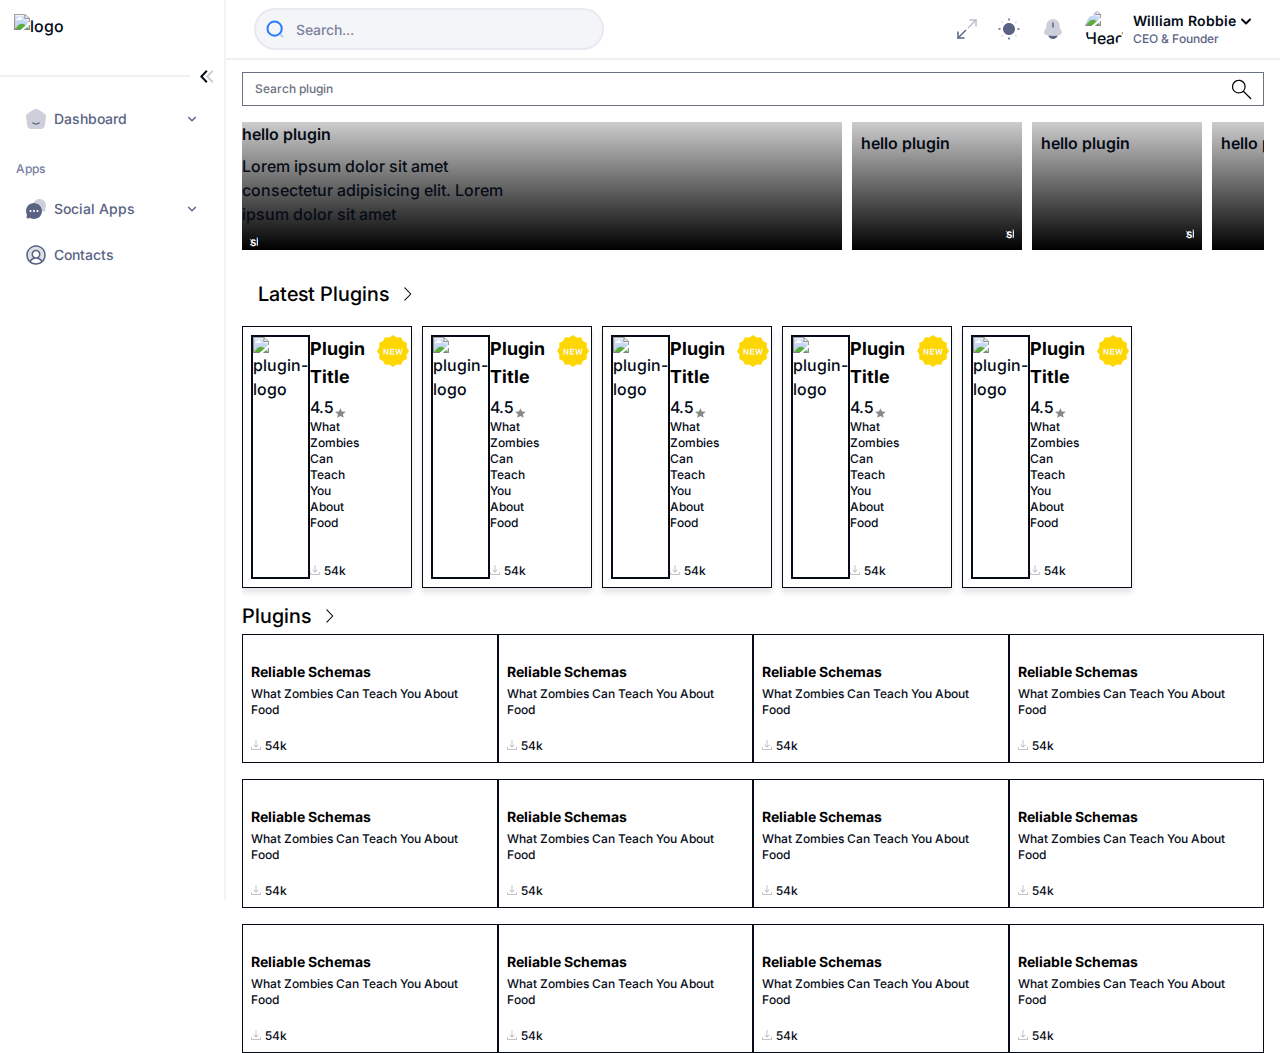
==== commit fd8c65a7: "added the all plugins page" ====
--- a/index.html
+++ b/index.html
@@ -555,6 +555,7 @@
                     </div>
                 </div>
                 <!-- End Topbar -->
+                <!-- Start Content -->
                 <!-- start search and slides  -->
                 <div class="container my-3 ">
                     <form class="flex justify-end   ">
@@ -615,10 +616,10 @@
                         <button id="scrollRightBtn" class=" rightBtnSlide  absolute right-3 top-1/2 -translate-y-1/2 z-10 bg-gray-50 py-1 px-[2px] rounded-[4px]
                          "><img src="assets/svg/slide-black-right-arraow.svg" alt=""></button>
 
-                        <div class="w-full h-full  slider">
+                        <div class="w-full h-full slider">
 
                             <div class=" active slide rounded-md  cursor-pointer  shadow-lg h-[180px] flex  items-center bg-blue-200 justify-start ps-4 md:h-full overflow-hidden bg-center bg-cover  bg-no-repeat "
-                                style="background-image:  url(https://www.opfanpagqqe.com/wp-content/uploads/2018/02/maxresdefault-3.jpg); 
+                                style="background-image:  url(https://i.pinimg.com/originals/2c/4b/94/2c4b942417f88868e8f09c362b5db3b8.png); 
                             border-image: fill 0 linear-gradient(#0003,#000);
                             ">
                                 <div class="slide-content flex flex-col w-1/2 gap-2">
@@ -683,7 +684,7 @@
                                 </div>
                             </div>
                             <div class="  slide rounded-md  cursor-pointer  shadow-lg h-[180px] flex  items-center bg-blue-200 justify-start ps-4 md:h-full overflow-hidden bg-center bg-cover  bg-no-repeat "
-                                style="background-image: url(https://webkit.org/demos/backdrop-filter/inverted_color.jpg); 
+                                style="background-image: url(https://img.freepik.com/premium-vector/liquid-color-background-landing-page-web_69464-45.jpg?w=1060); 
                                  border-image: fill 0 linear-gradient(#0003,#000);">
                                 <div class="slide-content flex flex-col w-1/2 gap-2">
                                     <h1 class="text-gray-50 font-semibold font-inter">hello plugin</h1>
@@ -747,7 +748,7 @@
                             </div>
 
                             <div class="  slide rounded-md  cursor-pointer  shadow-lg h-[180px] flex  items-center bg-blue-200 justify-start ps-4 md:h-full overflow-hidden bg-center bg-cover  bg-no-repeat "
-                                style="background-image: url(https://www.opfanpage.com/wp-content/uploads/2018/02/maxresdefault-3.jpg); 
+                                style="background-image: url(https://img.freepik.com/premium-vector/simple-text-gear-emblem-logo_535105-2407.jpg); 
                                  border-image: fill 0 linear-gradient(#0003,#000);">
                                 <div class="slide-content flex flex-col w-1/2 gap-2">
                                     <h1 class="text-gray-50 font-semibold font-inter">hello plugin</h1>
@@ -810,7 +811,7 @@
                                 </div>
                             </div>
                             <div class="  slide rounded-md  cursor-pointer  shadow-lg h-[180px] flex  items-center bg-blue-200 justify-start ps-4 md:h-full overflow-hidden bg-center bg-cover  bg-no-repeat "
-                                style="background-image: url(https://getwallpapers.com/wallpaper/full/8/e/a/455155.jpg);
+                                style="background-image: url(https://t4.ftcdn.net/jpg/04/53/99/03/360_F_453990389_BFyOqibw55MKGtt9SsTl1vQG0yngZr2B.jpg);
                                  border-image: fill 0 linear-gradient(#0003,#000); ">
                                 <div class="slide-content flex flex-col w-1/2 gap-2">
                                     <h1 class="text-gray-50 font-semibold font-inter">hello plugin</h1>
@@ -873,7 +874,7 @@
                                 </div>
                             </div>
                             <div class="  slide rounded-md  cursor-pointer  shadow-lg h-[180px] flex  items-center bg-blue-200 justify-start ps-4 md:h-full overflow-hidden bg-center bg-cover  bg-no-repeat "
-                                style="background-image: url(https://rdd.media/wp-content/uploads/2021/08/6-5.jpeg); 
+                                style="background-image: url(https://journalmetro.com/wp-content/uploads/2013/07/screen-shot-2013-07-15-at-15-39-42.png?fit=655%2C398&resize=1200,630); 
                                  border-image: fill 0 linear-gradient(#0003,#000);">
                                 <div class="slide-content flex flex-col w-1/2 gap-2">
                                     <h1 class="text-gray-50 font-semibold font-inter">hello plugin</h1>
@@ -936,7 +937,7 @@
                                 </div>
                             </div>
                             <div class="  slide rounded-md  cursor-pointer  shadow-lg h-[180px] flex  items-center bg-blue-200 justify-start ps-4 md:h-full overflow-hidden bg-center bg-cover  bg-no-repeat "
-                                style="background-image: url(https://th.bing.com/th/id/OIP.IjxXme9J-KXnkUBeB0Si-QHaE7?rs=1&pid=ImgDetMain); 
+                                style="background-image: url(https://img.freepik.com/premium-vector/modern-abstract-background-landing-page_662002-81.jpg?w=1380); 
                                  border-image: fill 0 linear-gradient(#0003,#000);">
                                 <div class="slide-content flex flex-col w-1/2 gap-2">
                                     <h1 class="text-gray-50 font-semibold font-inter">hello plugin</h1>
@@ -999,7 +1000,7 @@
                                 </div>
                             </div>
                             <div class="  slide rounded-md  cursor-pointer  shadow-lg h-[180px] flex  items-center bg-blue-200 justify-start ps-4 md:h-full overflow-hidden bg-center bg-cover  bg-no-repeat "
-                                style="background-image: url(https://une-minute-de-beaute.fr/wp-content/uploads/2022/03/275368067_1156944478466048_7594611134930451715_n-771x514.jpg);
+                                style="background-image: url(https://dynamic.brandcrowd.com/asset/logo/430e019f-af76-4f1a-946c-f9783d8db4b2/logo?logoTemplateVersion=1&v=638307743136400000);
                                  border-image: fill 0 linear-gradient(#0003,#000); ">
                                 <div class="slide-content flex flex-col w-1/2 gap-2">
                                     <h1 class="text-gray-50 font-semibold font-inter">hello plugin</h1>
@@ -1062,7 +1063,7 @@
                                 </div>
                             </div>
                             <div class="  slide rounded-md  cursor-pointer   shadow-lg h-[180px] flex  items-center bg-blue-200 justify-start ps-4 md:h-full overflow-hidden bg-center bg-cover  bg-no-repeat "
-                                style="background-image: url(https://i.ytimg.com/vi/JLesGSsKswg/maxresdefault.jpg);
+                                style="background-image: url(https://assets.hongkiat.com/uploads/free-wordpress-ecommerce-themes/1-free-ecommerce-wordpress-themes.jpg);
                                  border-image: fill 0 linear-gradient(#0003,#000); ">
                                 <div class="slide-content flex flex-col w-1/2 gap-2">
                                     <h1 class="text-gray-50 font-semibold font-inter">hello plugin</h1>
@@ -1130,15 +1131,16 @@
                     </section>
 
                 </div>
-                <!-- Start Content -->
+                <!-- end search and slides  -->
 
                 <!-- latest plugins -->
                 <div class="container my-10 ">
-                    <div class="flex justify-between items-center w-full bg-gray-100 py-1 px-4 transition-all duration-100 rounded-lg ">
-                        <div class=" w-full bg-gray-100 py-1 pl-4 transition-all duration-100 rounded-lg">
-                            <a href="allPlugins.html"
-                                class="text-black  font-italic text-xl flex items-center gap-2 ">
-                                Latest Plugins <img src="assets\svg\move-to-page-icon-black.svg" class="text-black w-4 h-4" alt="  Plugins">
+                    <div
+                        class="flex justify-between items-center w-full bg-gray-100 hover:bg-gray-200 py-1 px-4 transition-all duration-100 rounded-lg ">
+                        <div class=" w-full  py-1 pl-4 transition-all duration-100 rounded-lg">
+                            <a href="allPlagins.html" class="text-black  font-italic text-xl flex items-center gap-2 ">
+                                Latest Plugins <img src="assets\svg\move-to-page-icon-black.svg"
+                                    class="text-black w-4 h-4" alt="  Plugins">
                             </a>
                         </div>
                         <div class=" justify-center items-center gap-2 hidden md:flex  ">
@@ -1361,287 +1363,393 @@
                         </div>
                     </div>
 
-                
+
 
                     <div>
-                        <div class=" w-full bg-gray-100 py-1 pl-4 transition-all duration-100 rounded-lg">
-                            <a href="allPlugins.html"
-                            class="text-black  font-italic text-xl flex items-center gap-2 ">
-                            Plugins <img src="assets\svg\move-to-page-icon-black.svg" class="text-black w-4 h-4" alt="  Plugins">
-                        </a>
+                        <div
+                            class=" w-full bg-gray-100 hover:bg-gray-200 py-1 pl-4 transition-all duration-100 rounded-lg">
+                            <a href="allPlagins.html" class="text-black  font-italic text-xl flex items-center gap-2 ">
+                                Plugins <img src="assets\svg\move-to-page-icon-black.svg" class="text-black w-4 h-4"
+                                    alt="  Plugins">
+                            </a>
                         </div>
-                        <div class="grid grid-cols-2 sm:grid-cols-3 md:grid-cols-4 xl:grid-cols-6 gap-x-4 gap-y-4 my-6"
-                            >
-                                <div class="h-64 p-2  flex flex-col border border-gray-200 ">
-                                    <div class="flex justify-center W-full h-1/2 py-2 bg-center bg-cover  bg-no-repeat bg-gray-300" style="background-image: url(https://th.bing.com/th/id/OIP.5chsv8aD5xQeK02HUXPqLQHaEK?rs=1&pid=ImgDetMain);">
-                                        
-                                    </div>
-                                    <div class="flex flex-grow">
-                                        <div class="triangle"></div>
-                                        <div class="flex flex-col justify-between  pb-3 bg-white ">
-                                            <div>
-                                                <a href="#"
-                                                    class="inline-block mb-1  text-sm font-bold text-black capitalize border-b-2 border-blue-600 hover:text-blue-600">Reliable
-                                                    Schemas</a>
-                                                <p class="block  text-xs leading-tight  text-gray-400 ">
-                                                    What Zombies Can Teach You About Food</p>
-
-                                            </div>
-                                            <div class="flex justify-between">
-                                                <div class="flex items-end gap-1">
-                                                    <div class="flex h-full justify-start items-end gap-1">
-                                                        <img src="assets\svg\download.svg" class="py-1" alt="">
-                                                        <span class=" text-gray-400 text-xs p-0">54k</span>
-                                                    </div>
+                        <div class="grid grid-cols-2 sm:grid-cols-3 md:grid-cols-4 xl:grid-cols-6 gap-x-4 gap-y-4 my-6">
+                            <div class="h-64 p-2  flex flex-col border border-gray-200 ">
+                                <div class="flex justify-center W-full h-1/2 py-2 bg-center bg-cover  bg-no-repeat bg-gray-300"
+                                    style="background-image: url(https://th.bing.com/th/id/OIP.5chsv8aD5xQeK02HUXPqLQHaEK?rs=1&pid=ImgDetMain);">
+
+                                </div>
+                                <div class="flex flex-grow">
+                                    <div class="triangle"></div>
+                                    <div class="flex flex-col justify-between  pb-3 bg-white ">
+                                        <div>
+                                            <a href="#"
+                                                class="inline-block mb-1  text-sm font-bold text-black  capitalize  ">Reliable
+                                                Schemas</a>
+                                            <p class="block  text-xs leading-tight  text-gray-400 ">
+                                                What Zombies Can Teach You About Food</p>
+
+                                        </div>
+                                        <div class="flex justify-between">
+                                            <div class="flex items-end gap-1">
+                                                <div class="flex h-full justify-start items-end gap-1">
+                                                    <img src="assets\svg\download.svg" class="py-1" alt="">
+                                                    <span class=" text-gray-400 text-xs p-0">54k</span>
                                                 </div>
-                                                <button
-                                                    class="w-16 rounded-md bg-black text-white text-xs px-2 mt-3 py-1 ">install</button>
-
-                                            </div>
-                                        </div>
-                                    </div>
-                                </div>
-
-                                <div class="h-64 p-2  flex flex-col border border-gray-200 ">
-                                    <div class="flex justify-center W-full h-1/2 py-2 bg-center bg-cover  bg-no-repeat bg-gray-300" style="background-image: url(https://i0.wp.com/eobasi.com/wp-content/uploads/2018/05/install-oxwall-plugins.png?resize=768%2C379&ssl=1);">
-                                        
-                                    </div>
-                                    <div class="flex flex-grow">
-                                        <div class="triangle"></div>
-                                        <div class="flex flex-col justify-between  pb-3 bg-white ">
-                                            <div>
-                                                <a href="#"
-                                                    class="inline-block mb-1  text-sm font-bold text-black capitalize border-b-2 border-blue-600 hover:text-blue-600">Reliable
-                                                    Schemas</a>
-                                                <p class="block  text-xs leading-tight  text-gray-400 ">
-                                                    What Zombies Can Teach You About Food</p>
-
-                                            </div>
-                                            <div class="flex justify-between">
-                                                <div class="flex items-end gap-1">
-                                                    <div class="flex h-full justify-start items-end gap-1">
-                                                        <img src="assets\svg\download.svg" class="py-1" alt="">
-                                                        <span class=" text-gray-400 text-xs p-0">54k</span>
-                                                    </div>
+                                            </div>
+                                            <button
+                                                class="w-16 rounded-md bg-black text-white text-xs px-2 mt-3 py-1 ">install</button>
+
+                                        </div>
+                                    </div>
+                                </div>
+                            </div>
+
+                            <div class="h-64 p-2  flex flex-col border border-gray-200 ">
+                                <div class="flex justify-center W-full h-1/2 py-2 bg-center bg-cover  bg-no-repeat bg-gray-300"
+                                    style="background-image: url(https://i0.wp.com/eobasi.com/wp-content/uploads/2018/05/install-oxwall-plugins.png?resize=768%2C379&ssl=1);">
+
+                                </div>
+                                <div class="flex flex-grow">
+                                    <div class="triangle"></div>
+                                    <div class="flex flex-col justify-between  pb-3 bg-white ">
+                                        <div>
+                                            <a href="#"
+                                                class="inline-block mb-1  text-sm font-bold text-black  capitalize  ">Reliable
+                                                Schemas</a>
+                                            <p class="block  text-xs leading-tight  text-gray-400 ">
+                                                What Zombies Can Teach You About Food</p>
+
+                                        </div>
+                                        <div class="flex justify-between">
+                                            <div class="flex items-end gap-1">
+                                                <div class="flex h-full justify-start items-end gap-1">
+                                                    <img src="assets\svg\download.svg" class="py-1" alt="">
+                                                    <span class=" text-gray-400 text-xs p-0">54k</span>
                                                 </div>
-                                                <button
-                                                    class="w-16 rounded-md bg-black text-white text-xs px-2 mt-3 py-1 ">install</button>
-
-                                            </div>
-                                        </div>
-                                    </div>
-                                </div>
-
-                                <div class="h-64 p-2  flex flex-col border border-gray-200 ">
-                                    <div class="flex justify-center W-full h-1/2 py-2 bg-center bg-cover  bg-no-repeat bg-gray-300" style="background-image: url(https://wpshuffle.com/wp-content/uploads/2021/04/how-to-install-plugin.jpg);">
-                                        
-                                    </div>
-                                    <div class="flex flex-grow">
-                                        <div class="triangle"></div>
-                                        <div class="flex flex-col justify-between  pb-3 bg-white ">
-                                            <div>
-                                                <a href="#"
-                                                    class="inline-block mb-1  text-sm font-bold text-black capitalize border-b-2 border-blue-600 hover:text-blue-600">Reliable
-                                                    Schemas</a>
-                                                <p class="block  text-xs leading-tight  text-gray-400 ">
-                                                    What Zombies Can Teach You About Food</p>
-
-                                            </div>
-                                            <div class="flex justify-between">
-                                                <div class="flex items-end gap-1">
-                                                    <div class="flex h-full justify-start items-end gap-1">
-                                                        <img src="assets\svg\download.svg" class="py-1" alt="">
-                                                        <span class=" text-gray-400 text-xs p-0">54k</span>
-                                                    </div>
+                                            </div>
+                                            <button
+                                                class="w-16 rounded-md bg-black text-white text-xs px-2 mt-3 py-1 ">install</button>
+
+                                        </div>
+                                    </div>
+                                </div>
+                            </div>
+
+                            <div class="h-64 p-2  flex flex-col border border-gray-200 ">
+                                <div class="flex justify-center W-full h-1/2 py-2 bg-center bg-cover  bg-no-repeat bg-gray-300"
+                                    style="background-image: url(https://wpshuffle.com/wp-content/uploads/2021/04/how-to-install-plugin.jpg);">
+
+                                </div>
+                                <div class="flex flex-grow">
+                                    <div class="triangle"></div>
+                                    <div class="flex flex-col justify-between  pb-3 bg-white ">
+                                        <div>
+                                            <a href="#"
+                                                class="inline-block mb-1  text-sm font-bold text-black  capitalize  ">Reliable
+                                                Schemas</a>
+                                            <p class="block  text-xs leading-tight  text-gray-400 ">
+                                                What Zombies Can Teach You About Food</p>
+
+                                        </div>
+                                        <div class="flex justify-between">
+                                            <div class="flex items-end gap-1">
+                                                <div class="flex h-full justify-start items-end gap-1">
+                                                    <img src="assets\svg\download.svg" class="py-1" alt="">
+                                                    <span class=" text-gray-400 text-xs p-0">54k</span>
                                                 </div>
-                                                <button
-                                                    class="w-16 rounded-md bg-black text-white text-xs px-2 mt-3 py-1 ">install</button>
-
-                                            </div>
-                                        </div>
-                                    </div>
-                                </div>
-
-                                <div class="h-64 p-2  flex flex-col border border-gray-200 ">
-                                    <div class="flex justify-center W-full h-1/2 py-2 bg-center bg-cover  bg-no-repeat bg-gray-300" style="background-image: url(https://user-meta.com/wp-content/blogs.dir/2/files/2022/12/How-to-upload-wordpress-plugin-1.png);">
-                                        
-                                    </div>
-                                    <div class="flex flex-grow">
-                                        <div class="triangle"></div>
-                                        <div class="flex flex-col justify-between  pb-3 bg-white ">
-                                            <div>
-                                                <a href="#"
-                                                    class="inline-block mb-1  text-sm font-bold text-black capitalize border-b-2 border-blue-600 hover:text-blue-600">Reliable
-                                                    Schemas</a>
-                                                <p class="block  text-xs leading-tight  text-gray-400 ">
-                                                    What Zombies Can Teach You About Food</p>
-
-                                            </div>
-                                            <div class="flex justify-between">
-                                                <div class="flex items-end gap-1">
-                                                    <div class="flex h-full justify-start items-end gap-1">
-                                                        <img src="assets\svg\download.svg" class="py-1" alt="">
-                                                        <span class=" text-gray-400 text-xs p-0">54k</span>
-                                                    </div>
+                                            </div>
+                                            <button
+                                                class="w-16 rounded-md bg-black text-white text-xs px-2 mt-3 py-1 ">install</button>
+
+                                        </div>
+                                    </div>
+                                </div>
+                            </div>
+
+                            <div class="h-64 p-2  flex flex-col border border-gray-200 ">
+                                <div class="flex justify-center W-full h-1/2 py-2 bg-center bg-cover  bg-no-repeat bg-gray-300"
+                                    style="background-image: url(https://user-meta.com/wp-content/blogs.dir/2/files/2022/12/How-to-upload-wordpress-plugin-1.png);">
+
+                                </div>
+                                <div class="flex flex-grow">
+                                    <div class="triangle"></div>
+                                    <div class="flex flex-col justify-between  pb-3 bg-white ">
+                                        <div>
+                                            <a href="#"
+                                                class="inline-block mb-1  text-sm font-bold text-black  capitalize  ">Reliable
+                                                Schemas</a>
+                                            <p class="block  text-xs leading-tight  text-gray-400 ">
+                                                What Zombies Can Teach You About Food</p>
+
+                                        </div>
+                                        <div class="flex justify-between">
+                                            <div class="flex items-end gap-1">
+                                                <div class="flex h-full justify-start items-end gap-1">
+                                                    <img src="assets\svg\download.svg" class="py-1" alt="">
+                                                    <span class=" text-gray-400 text-xs p-0">54k</span>
                                                 </div>
-                                                <button
-                                                    class="w-16 rounded-md bg-black text-white text-xs px-2 mt-3 py-1 ">install</button>
-
-                                            </div>
-                                        </div>
-                                    </div>
-                                </div>
-
-                                <div class="h-64 p-2  flex flex-col border border-gray-200 ">
-                                    <div class="flex justify-center W-full h-1/2 py-2 bg-center bg-cover  bg-no-repeat bg-gray-300" style="background-image: url(https://th.bing.com/th/id/OIP.t5ZjYXXhiZjXmZnA2-ZM9QHaEK?w=1280&h=720&rs=1&pid=ImgDetMain);">
-                                        
-                                    </div>
-                                    <div class="flex flex-grow">
-                                        <div class="triangle"></div>
-                                        <div class="flex flex-col justify-between  pb-3 bg-white ">
-                                            <div>
-                                                <a href="#"
-                                                    class="inline-block mb-1  text-sm font-bold text-black capitalize border-b-2 border-blue-600 hover:text-blue-600">Reliable
-                                                    Schemas</a>
-                                                <p class="block  text-xs leading-tight  text-gray-400 ">
-                                                    What Zombies Can Teach You About Food</p>
-
-                                            </div>
-                                            <div class="flex justify-between">
-                                                <div class="flex items-end gap-1">
-                                                    <div class="flex h-full justify-start items-end gap-1">
-                                                        <img src="assets\svg\download.svg" class="py-1" alt="">
-                                                        <span class=" text-gray-400 text-xs p-0">54k</span>
-                                                    </div>
+                                            </div>
+                                            <button
+                                                class="w-16 rounded-md bg-black text-white text-xs px-2 mt-3 py-1 ">install</button>
+
+                                        </div>
+                                    </div>
+                                </div>
+                            </div>
+
+                            <div class="h-64 p-2  flex flex-col border border-gray-200 ">
+                                <div class="flex justify-center W-full h-1/2 py-2 bg-center bg-cover  bg-no-repeat bg-gray-300"
+                                    style="background-image: url(https://th.bing.com/th/id/OIP.t5ZjYXXhiZjXmZnA2-ZM9QHaEK?w=1280&h=720&rs=1&pid=ImgDetMain);">
+
+                                </div>
+                                <div class="flex flex-grow">
+                                    <div class="triangle"></div>
+                                    <div class="flex flex-col justify-between  pb-3 bg-white ">
+                                        <div>
+                                            <a href="#"
+                                                class="inline-block mb-1  text-sm font-bold text-black  capitalize  ">Reliable
+                                                Schemas</a>
+                                            <p class="block  text-xs leading-tight  text-gray-400 ">
+                                                What Zombies Can Teach You About Food</p>
+
+                                        </div>
+                                        <div class="flex justify-between">
+                                            <div class="flex items-end gap-1">
+                                                <div class="flex h-full justify-start items-end gap-1">
+                                                    <img src="assets\svg\download.svg" class="py-1" alt="">
+                                                    <span class=" text-gray-400 text-xs p-0">54k</span>
                                                 </div>
-                                                <button
-                                                    class="w-16 rounded-md bg-black text-white text-xs px-2 mt-3 py-1 ">install</button>
-
-                                            </div>
-                                        </div>
-                                    </div>
-                                </div>
-
-                                <div class="h-64 p-2  flex flex-col border border-gray-200 ">
-                                    <div class="flex justify-center W-full h-1/2 py-2 bg-center bg-cover  bg-no-repeat bg-gray-300" style="background-image: url(https://th.bing.com/th/id/OIP.04yES9crX5XfEkXoTqgQSgHaHt?rs=1&pid=ImgDetMain);">
-                                        
-                                    </div>
-                                    <div class="flex flex-grow">
-                                        <div class="triangle"></div>
-                                        <div class="flex flex-col justify-between  pb-3 bg-white ">
-                                            <div>
-                                                <a href="#"
-                                                    class="inline-block mb-1  text-sm font-bold text-black capitalize border-b-2 border-blue-600 hover:text-blue-600">Reliable
-                                                    Schemas</a>
-                                                <p class="block  text-xs leading-tight  text-gray-400 ">
-                                                    What Zombies Can Teach You About Food</p>
-
-                                            </div>
-                                            <div class="flex justify-between">
-                                                <div class="flex items-end gap-1">
-                                                    <div class="flex h-full justify-start items-end gap-1">
-                                                        <img src="assets\svg\download.svg" class="py-1" alt="">
-                                                        <span class=" text-gray-400 text-xs p-0">54k</span>
-                                                    </div>
+                                            </div>
+                                            <button
+                                                class="w-16 rounded-md bg-black text-white text-xs px-2 mt-3 py-1 ">install</button>
+
+                                        </div>
+                                    </div>
+                                </div>
+                            </div>
+
+                            <div class="h-64 p-2  flex flex-col border border-gray-200 ">
+                                <div class="flex justify-center W-full h-1/2 py-2 bg-center bg-cover  bg-no-repeat bg-gray-300"
+                                    style="background-image: url(https://th.bing.com/th/id/OIP.04yES9crX5XfEkXoTqgQSgHaHt?rs=1&pid=ImgDetMain);">
+
+                                </div>
+                                <div class="flex flex-grow">
+                                    <div class="triangle"></div>
+                                    <div class="flex flex-col justify-between  pb-3 bg-white ">
+                                        <div>
+                                            <a href="#"
+                                                class="inline-block mb-1  text-sm font-bold text-black  capitalize  ">Reliable
+                                                Schemas</a>
+                                            <p class="block  text-xs leading-tight  text-gray-400 ">
+                                                What Zombies Can Teach You About Food</p>
+
+                                        </div>
+                                        <div class="flex justify-between">
+                                            <div class="flex items-end gap-1">
+                                                <div class="flex h-full justify-start items-end gap-1">
+                                                    <img src="assets\svg\download.svg" class="py-1" alt="">
+                                                    <span class=" text-gray-400 text-xs p-0">54k</span>
                                                 </div>
-                                                <button
-                                                    class="w-16 rounded-md bg-black text-white text-xs px-2 mt-3 py-1 ">install</button>
-
-                                            </div>
-                                        </div>
-                                    </div>
-                                </div>
-
-                                <div class="h-64 p-2  flex flex-col border border-gray-200 ">
-                                    <div class="flex justify-center W-full h-1/2 py-2 bg-center bg-cover  bg-no-repeat bg-gray-300" style="background-image: url(https://th.bing.com/th/id/R.b3a46e6760afe03b45f87b841402ea2b?rik=pGG3sg9kQ6loew&pid=ImgRaw&r=0);">
-                                        
-                                    </div>
-                                    <div class="flex flex-grow">
-                                        <div class="triangle"></div>
-                                        <div class="flex flex-col justify-between  pb-3 bg-white ">
-                                            <div>
-                                                <a href="#"
-                                                    class="inline-block mb-1  text-sm font-bold text-black capitalize border-b-2 border-blue-600 hover:text-blue-600">Reliable
-                                                    Schemas</a>
-                                                <p class="block  text-xs leading-tight  text-gray-400 ">
-                                                    What Zombies Can Teach You About Food</p>
-
-                                            </div>
-                                            <div class="flex justify-between">
-                                                <div class="flex items-end gap-1">
-                                                    <div class="flex h-full justify-start items-end gap-1">
-                                                        <img src="assets\svg\download.svg" class="py-1" alt="">
-                                                        <span class=" text-gray-400 text-xs p-0">54k</span>
-                                                    </div>
+                                            </div>
+                                            <button
+                                                class="w-16 rounded-md bg-black text-white text-xs px-2 mt-3 py-1 ">install</button>
+
+                                        </div>
+                                    </div>
+                                </div>
+                            </div>
+
+                            <div class="h-64 p-2  flex flex-col border border-gray-200 ">
+                                <div class="flex justify-center W-full h-1/2 py-2 bg-center bg-cover  bg-no-repeat bg-gray-300"
+                                    style="background-image: url(https://th.bing.com/th/id/R.b3a46e6760afe03b45f87b841402ea2b?rik=pGG3sg9kQ6loew&pid=ImgRaw&r=0);">
+
+                                </div>
+                                <div class="flex flex-grow">
+                                    <div class="triangle"></div>
+                                    <div class="flex flex-col justify-between  pb-3 bg-white ">
+                                        <div>
+                                            <a href="#"
+                                                class="inline-block mb-1  text-sm font-bold text-black  capitalize  ">Reliable
+                                                Schemas</a>
+                                            <p class="block  text-xs leading-tight  text-gray-400 ">
+                                                What Zombies Can Teach You About Food</p>
+
+                                        </div>
+                                        <div class="flex justify-between">
+                                            <div class="flex items-end gap-1">
+                                                <div class="flex h-full justify-start items-end gap-1">
+                                                    <img src="assets\svg\download.svg" class="py-1" alt="">
+                                                    <span class=" text-gray-400 text-xs p-0">54k</span>
                                                 </div>
-                                                <button
-                                                    class="w-16 rounded-md bg-black text-white text-xs px-2 mt-3 py-1 ">install</button>
-
-                                            </div>
-                                        </div>
-                                    </div>
-                                </div>
-                           
-                        
+                                            </div>
+                                            <button
+                                                class="w-16 rounded-md bg-black text-white text-xs px-2 mt-3 py-1 ">install</button>
+
+                                        </div>
+                                    </div>
+                                </div>
+                            </div>
+                            <div class="h-64 p-2  flex flex-col border border-gray-200 ">
+                                <div class="flex justify-center W-full h-1/2 py-2 bg-center bg-cover  bg-no-repeat bg-gray-300"
+                                    style="background-image: url(https://th.bing.com/th/id/R.b3a46e6760afe03b45f87b841402ea2b?rik=pGG3sg9kQ6loew&pid=ImgRaw&r=0);">
+
+                                </div>
+                                <div class="flex flex-grow">
+                                    <div class="triangle"></div>
+                                    <div class="flex flex-col justify-between  pb-3 bg-white ">
+                                        <div>
+                                            <a href="#"
+                                                class="inline-block mb-1  text-sm font-bold text-black  capitalize  ">Reliable
+                                                Schemas</a>
+                                            <p class="block  text-xs leading-tight  text-gray-400 ">
+                                                What Zombies Can Teach You About Food</p>
+
+                                        </div>
+                                        <div class="flex justify-between">
+                                            <div class="flex items-end gap-1">
+                                                <div class="flex h-full justify-start items-end gap-1">
+                                                    <img src="assets\svg\download.svg" class="py-1" alt="">
+                                                    <span class=" text-gray-400 text-xs p-0">54k</span>
+                                                </div>
+                                            </div>
+                                            <button
+                                                class="w-16 rounded-md bg-black text-white text-xs px-2 mt-3 py-1 ">install</button>
+
+                                        </div>
+                                    </div>
+                                </div>
+                            </div>
+                            <div class="h-64 p-2  flex flex-col border border-gray-200 ">
+                                <div class="flex justify-center W-full h-1/2 py-2 bg-center bg-cover  bg-no-repeat bg-gray-300"
+                                    style="background-image: url(https://th.bing.com/th/id/R.b3a46e6760afe03b45f87b841402ea2b?rik=pGG3sg9kQ6loew&pid=ImgRaw&r=0);">
+
+                                </div>
+                                <div class="flex flex-grow">
+                                    <div class="triangle"></div>
+                                    <div class="flex flex-col justify-between  pb-3 bg-white ">
+                                        <div>
+                                            <a href="#"
+                                                class="inline-block mb-1  text-sm font-bold text-black  capitalize  ">Reliable
+                                                Schemas</a>
+                                            <p class="block  text-xs leading-tight  text-gray-400 ">
+                                                What Zombies Can Teach You About Food</p>
+
+                                        </div>
+                                        <div class="flex justify-between">
+                                            <div class="flex items-end gap-1">
+                                                <div class="flex h-full justify-start items-end gap-1">
+                                                    <img src="assets\svg\download.svg" class="py-1" alt="">
+                                                    <span class=" text-gray-400 text-xs p-0">54k</span>
+                                                </div>
+                                            </div>
+                                            <button
+                                                class="w-16 rounded-md bg-black text-white text-xs px-2 mt-3 py-1 ">install</button>
+
+                                        </div>
+                                    </div>
+                                </div>
+                            </div>
+                            <div class="h-64 p-2  flex flex-col border border-gray-200 ">
+                                <div class="flex justify-center W-full h-1/2 py-2 bg-center bg-cover  bg-no-repeat bg-gray-300"
+                                    style="background-image: url(https://th.bing.com/th/id/R.b3a46e6760afe03b45f87b841402ea2b?rik=pGG3sg9kQ6loew&pid=ImgRaw&r=0);">
+
+                                </div>
+                                <div class="flex flex-grow">
+                                    <div class="triangle"></div>
+                                    <div class="flex flex-col justify-between  pb-3 bg-white ">
+                                        <div>
+                                            <a href="#"
+                                                class="inline-block mb-1  text-sm font-bold text-black  capitalize  ">Reliable
+                                                Schemas</a>
+                                            <p class="block  text-xs leading-tight  text-gray-400 ">
+                                                What Zombies Can Teach You About Food</p>
+
+                                        </div>
+                                        <div class="flex justify-between">
+                                            <div class="flex items-end gap-1">
+                                                <div class="flex h-full justify-start items-end gap-1">
+                                                    <img src="assets\svg\download.svg" class="py-1" alt="">
+                                                    <span class=" text-gray-400 text-xs p-0">54k</span>
+                                                </div>
+                                            </div>
+                                            <button
+                                                class="w-16 rounded-md bg-black text-white text-xs px-2 mt-3 py-1 ">install</button>
+
+                                        </div>
+                                    </div>
+                                </div>
+                            </div>
+                            <div class="h-64 p-2  flex flex-col border border-gray-200 ">
+                                <div class="flex justify-center W-full h-1/2 py-2 bg-center bg-cover  bg-no-repeat bg-gray-300"
+                                    style="background-image: url(https://th.bing.com/th/id/R.b3a46e6760afe03b45f87b841402ea2b?rik=pGG3sg9kQ6loew&pid=ImgRaw&r=0);">
+
+                                </div>
+                                <div class="flex flex-grow">
+                                    <div class="triangle"></div>
+                                    <div class="flex flex-col justify-between  pb-3 bg-white ">
+                                        <div>
+                                            <a href="#"
+                                                class="inline-block mb-1  text-sm font-bold text-black  capitalize  ">Reliable
+                                                Schemas</a>
+                                            <p class="block  text-xs leading-tight  text-gray-400 ">
+                                                What Zombies Can Teach You About Food</p>
+
+                                        </div>
+                                        <div class="flex justify-between">
+                                            <div class="flex items-end gap-1">
+                                                <div class="flex h-full justify-start items-end gap-1">
+                                                    <img src="assets\svg\download.svg" class="py-1" alt="">
+                                                    <span class=" text-gray-400 text-xs p-0">54k</span>
+                                                </div>
+                                            </div>
+                                            <button
+                                                class="w-16 rounded-md bg-black text-white text-xs px-2 mt-3 py-1 ">install</button>
+
+                                        </div>
+                                    </div>
+                                </div>
+                            </div>
+                            <div class="h-64 p-2  flex flex-col border border-gray-200 ">
+                                <div class="flex justify-center W-full h-1/2 py-2 bg-center bg-cover  bg-no-repeat bg-gray-300"
+                                    style="background-image: url(https://th.bing.com/th/id/R.b3a46e6760afe03b45f87b841402ea2b?rik=pGG3sg9kQ6loew&pid=ImgRaw&r=0);">
+
+                                </div>
+                                <div class="flex flex-grow">
+                                    <div class="triangle"></div>
+                                    <div class="flex flex-col justify-between  pb-3 bg-white ">
+                                        <div>
+                                            <a href="#"
+                                                class="inline-block mb-1  text-sm font-bold text-black  capitalize  ">Reliable
+                                                Schemas</a>
+                                            <p class="block  text-xs leading-tight  text-gray-400 ">
+                                                What Zombies Can Teach You About Food</p>
+
+                                        </div>
+                                        <div class="flex justify-between">
+                                            <div class="flex items-end gap-1">
+                                                <div class="flex h-full justify-start items-end gap-1">
+                                                    <img src="assets\svg\download.svg" class="py-1" alt="">
+                                                    <span class=" text-gray-400 text-xs p-0">54k</span>
+                                                </div>
+                                            </div>
+                                            <button
+                                                class="w-16 rounded-md bg-black text-white text-xs px-2 mt-3 py-1 ">install</button>
+
+                                        </div>
+                                    </div>
+                                </div>
+                            </div>
+
+
 
 
                         </div>
 
                     </div>
-                    <div class="flex justify-center  ">
-                        <nav aria-label="Page navigation example flex justify-center">
-                            <ul class="flex items-center -space-x-px h-8 text-sm">
-                                <li>
-                                    <a href="#"
-                                        class="flex items-center justify-center px-3 h-8 ms-0 leading-tight text-gray-500 bg-white border border-e-0 border-gray-300 rounded-s-lg hover:bg-gray-100 hover:text-gray-700 ">
-                                        <span class="sr-only">Previous</span>
-                                        <svg class="w-2.5 h-2.5 rtl:rotate-180" aria-hidden="true"
-                                            xmlns="http://www.w3.org/2000/svg" fill="none" viewBox="0 0 6 10">
-                                            <path stroke="currentColor" stroke-linecap="round" stroke-linejoin="round"
-                                                stroke-width="2" d="M5 1 1 5l4 4" />
-                                        </svg>
-                                    </a>
-                                </li>
-                                <li>
-                                    <a href="#"
-                                        class="flex items-center justify-center px-3 h-8 leading-tight text-gray-500 bg-white border border-gray-300 hover:bg-gray-100 hover:text-gray-700 ">1</a>
-                                </li>
-                                <li>
-                                    <a href="#"
-                                        class="flex items-center justify-center px-3 h-8 leading-tight text-gray-500 bg-white border border-gray-300 hover:bg-gray-100 hover:text-gray-700 ">2</a>
-                                </li>
-                                <li>
-                                    <a href="#" aria-current="page"
-                                        class="z-10 flex items-center justify-center px-3 h-8 leading-tight text-blue-600 border border-blue-300 bg-blue-50 hover:bg-blue-100 hover:text-blue-700 ">3</a>
-                                </li>
-                                <li>
-                                    <a href="#"
-                                        class="flex items-center justify-center px-3 h-8 leading-tight text-gray-500 bg-white border border-gray-300 hover:bg-gray-100 hover:text-gray-700 ">4</a>
-                                </li>
-                                <li>
-                                    <a href="#"
-                                        class="flex items-center justify-center px-3 h-8 leading-tight text-gray-500 bg-white border border-gray-300 hover:bg-gray-100 hover:text-gray-700 ">5</a>
-                                </li>
-                                <li>
-                                    <a href="#"
-                                        class="flex items-center justify-center px-3 h-8 leading-tight text-gray-500 bg-white border border-gray-300 rounded-e-lg hover:bg-gray-100 hover:text-gray-700 ">
-                                        <span class="sr-only">Next</span>
-                                        <svg class="w-2.5 h-2.5 rtl:rotate-180" aria-hidden="true"
-                                            xmlns="http://www.w3.org/2000/svg" fill="none" viewBox="0 0 6 10">
-                                            <path stroke="currentColor" stroke-linecap="round" stroke-linejoin="round"
-                                                stroke-width="2" d="m1 9 4-4-4-4" />
-                                        </svg>
-                                    </a>
-                                </li>
-                            </ul>
-                        </nav>
-                    </div>
+
                 </div>
-
                 <!-- end latest plugins -->
-
-
-
                 <!-- End Content -->
             </div>
             <!-- End Content Area -->
@@ -1667,7 +1775,10 @@
 
     <!-- Slides js -->
     <script src="assets/js/slides.js"></script>
-    <!-- <script src="assets\js\caroussel.js"></script> -->
+    
+    <!-- plugins js -->
+    <script src="assets/js/plugins.js"></script>
+
 
 
 
--- a/assets/css/cstyle.css
+++ b/assets/css/cstyle.css
@@ -1,4 +1,3 @@
-
 .slider {
     display: flex;
     overflow-x: auto;
@@ -12,14 +11,10 @@
     flex-shrink: 0;
     margin-right: 10px;
     transition: width 0.5s ease;
-    /* box-shadow: 0px 5px 5px rgba(0, 0, 0, 0.10); */
-
-
 }
 
 .slide.active {
     width: 600px !important;
-    /* background-size: auto !important; */
     transition: width 0.5s ease;
 }
 
@@ -28,7 +23,6 @@
     height: 100% !important;
     justify-content: space-between;
     padding: 5%;
-
 }
 
 .slide .slide-content a {
@@ -44,17 +38,23 @@
     height: fit-content;
     justify-content: center;
     padding: 0%;
-
 }
 
 .slide.active .slide-content p {
     display: block !important;
-
 }
 
 @media (max-width:768px) {
     .slide.active {
         width: 100% !important;
+    }
+
+    .slide {
+        width: 120px;
+    }
+
+    .slide .slide-content {
+        padding: 2%;
 
     }
 }
@@ -69,7 +69,7 @@
         display: block !important;
     }
 }
-  
+
 .SimilarPluginssliders {
     display: flex;
     overflow-x: auto;
@@ -83,11 +83,9 @@
     flex-shrink: 0;
     margin-right: 10px;
     transition: width 0.5s ease;
-    box-shadow: 0px 5px 5px rgba(0, 0, 0, 0.10); 
-
-
+    box-shadow: 0px 5px 5px rgba(0, 0, 0, 0.10);
 }
 
-.carousel{
-    transition: scroll 0.5s ease-in-out; 
+.carousel {
+    transition: scroll 0.5s ease-in-out;
 }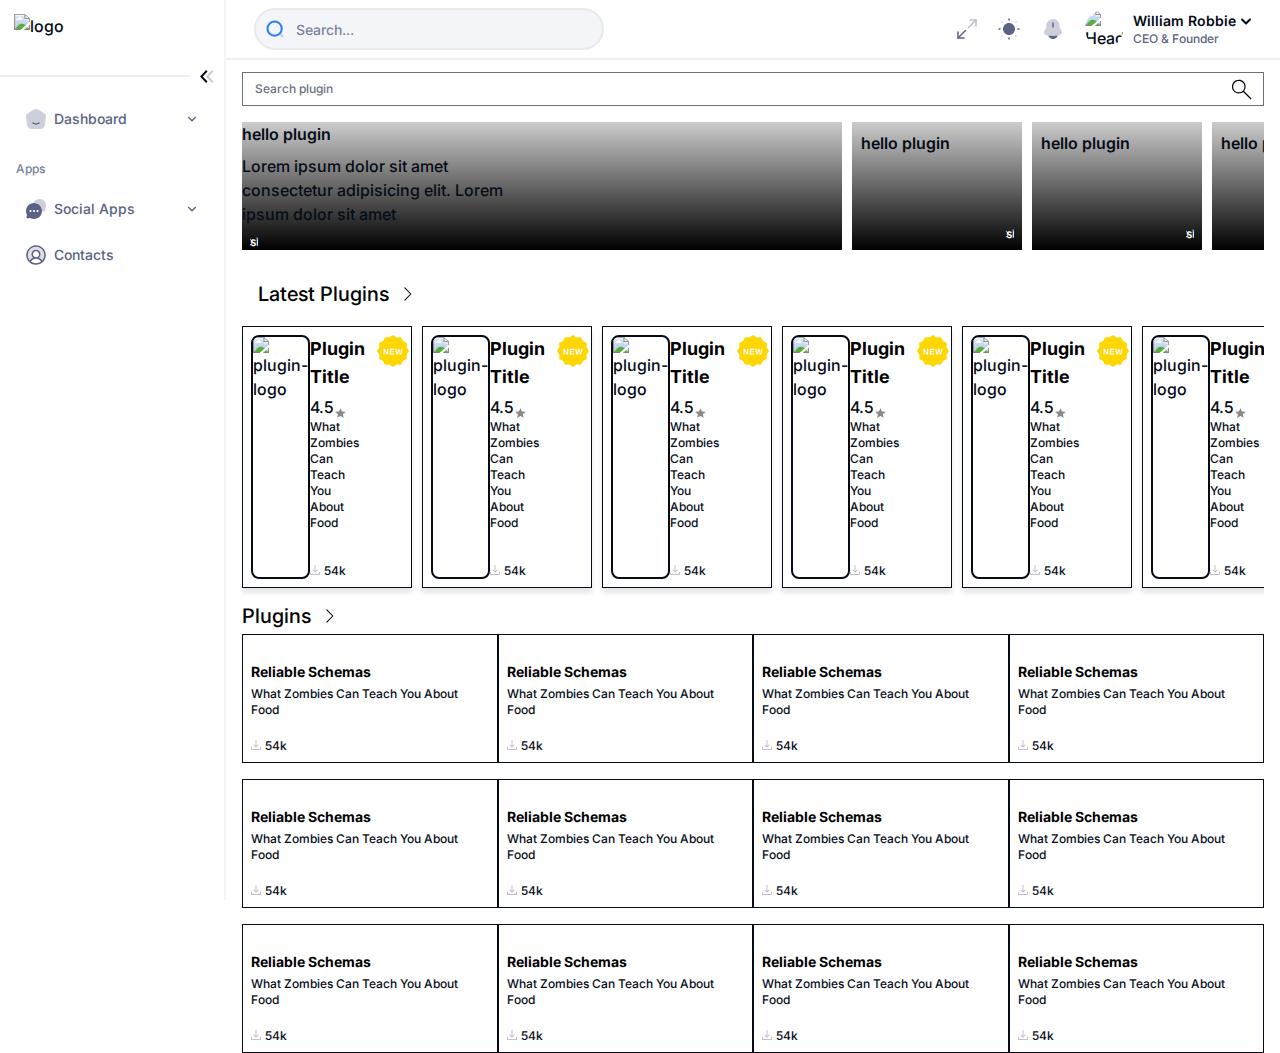
==== commit 2afd5f1e: "added the all plugins page 1" ====
--- a/index.html
+++ b/index.html
@@ -1137,7 +1137,7 @@
                 <div class="container my-10 ">
                     <div
                         class="flex justify-between items-center w-full bg-gray-100 hover:bg-gray-200 py-1 px-4 transition-all duration-100 rounded-lg ">
-                        <div class=" w-full  py-1 pl-4 transition-all duration-100 rounded-lg">
+                        <div class=" w-full  py-1  transition-all duration-100 rounded-lg">
                             <a href="allPlagins.html" class="text-black  font-italic text-xl flex items-center gap-2 ">
                                 Latest Plugins <img src="assets\svg\move-to-page-icon-black.svg"
                                     class="text-black w-4 h-4" alt="  Plugins">
@@ -1160,9 +1160,9 @@
                             class="Pluginsslide  bg-white border border-gray-200 shadow-md overflow-hidden  p-2 w-full md:w-[450px] h-[150px]   mr-3">
                             <div class="flex ">
                                 <div
-                                    class="w-[171px] flex border border-2 border-gray-300  justify-center items-center     ">
+                                    class="w-[171px] flex border border-2 border-gray-300  justify-center items-center rounded-lg    ">
                                     <img src="https://plus.unsplash.com/premium_photo-1669749353925-b2d3a503cc43?q=80&w=1915&auto=format&fit=crop&ixlib=rb-4.0.3&ixid=M3wxMjA3fDB8MHxwaG90by1wYWdlfHx8fGVufDB8fHx8fA%3D%3D"
-                                        class="w-full max-w-full h-full" alt="plugin-logo">
+                                        class="w-full max-w-full h-full rounded-md " alt="plugin-logo">
                                 </div>
                                 <div class="pl-4 flex justify-between w-full">
                                     <div class="w-full h-[130px] flex flex-col justify-between  ">
@@ -1201,9 +1201,9 @@
                             class="Pluginsslide  bg-white border border-gray-200 shadow-md overflow-hidden  p-2 w-full md:w-[450px] h-[150px]   mr-3">
                             <div class="flex ">
                                 <div
-                                    class="w-[171px] flex border border-2 border-gray-300  justify-center items-center     ">
+                                    class="w-[171px] flex border border-2 border-gray-300  justify-center items-center rounded-lg    ">
                                     <img src="https://plus.unsplash.com/premium_photo-1669749353925-b2d3a503cc43?q=80&w=1915&auto=format&fit=crop&ixlib=rb-4.0.3&ixid=M3wxMjA3fDB8MHxwaG90by1wYWdlfHx8fGVufDB8fHx8fA%3D%3D"
-                                        class="w-full max-w-full h-full" alt="plugin-logo">
+                                        class="w-full max-w-full h-full rounded-md " alt="plugin-logo">
                                 </div>
                                 <div class="pl-4 flex justify-between w-full">
                                     <div class="w-full h-[130px] flex flex-col justify-between  ">
@@ -1242,9 +1242,9 @@
                             class="Pluginsslide  bg-white border border-gray-200 shadow-md overflow-hidden  p-2 w-full md:w-[450px] h-[150px]   mr-3">
                             <div class="flex ">
                                 <div
-                                    class="w-[171px] flex border border-2 border-gray-300  justify-center items-center     ">
+                                    class="w-[171px] flex border border-2 border-gray-300  justify-center items-center rounded-lg    ">
                                     <img src="https://plus.unsplash.com/premium_photo-1669749353925-b2d3a503cc43?q=80&w=1915&auto=format&fit=crop&ixlib=rb-4.0.3&ixid=M3wxMjA3fDB8MHxwaG90by1wYWdlfHx8fGVufDB8fHx8fA%3D%3D"
-                                        class="w-full max-w-full h-full" alt="plugin-logo">
+                                        class="w-full max-w-full h-full rounded-md " alt="plugin-logo">
                                 </div>
                                 <div class="pl-4 flex justify-between w-full">
                                     <div class="w-full h-[130px] flex flex-col justify-between  ">
@@ -1283,9 +1283,9 @@
                             class="Pluginsslide  bg-white border border-gray-200 shadow-md overflow-hidden  p-2 w-full md:w-[450px] h-[150px]   mr-3">
                             <div class="flex ">
                                 <div
-                                    class="w-[171px] flex border border-2 border-gray-300  justify-center items-center     ">
+                                    class="w-[171px] flex border border-2 border-gray-300  justify-center items-center rounded-lg    ">
                                     <img src="https://plus.unsplash.com/premium_photo-1669749353925-b2d3a503cc43?q=80&w=1915&auto=format&fit=crop&ixlib=rb-4.0.3&ixid=M3wxMjA3fDB8MHxwaG90by1wYWdlfHx8fGVufDB8fHx8fA%3D%3D"
-                                        class="w-full max-w-full h-full" alt="plugin-logo">
+                                        class="w-full max-w-full h-full rounded-md " alt="plugin-logo">
                                 </div>
                                 <div class="pl-4 flex justify-between w-full">
                                     <div class="w-full h-[130px] flex flex-col justify-between  ">
@@ -1324,9 +1324,9 @@
                             class="Pluginsslide  bg-white border border-gray-200 shadow-md overflow-hidden  p-2 w-full md:w-[450px] h-[150px]   mr-3">
                             <div class="flex ">
                                 <div
-                                    class="w-[171px] flex border border-2 border-gray-300  justify-center items-center     ">
+                                    class="w-[171px] flex border border-2 border-gray-300  justify-center items-center rounded-lg    ">
                                     <img src="https://plus.unsplash.com/premium_photo-1669749353925-b2d3a503cc43?q=80&w=1915&auto=format&fit=crop&ixlib=rb-4.0.3&ixid=M3wxMjA3fDB8MHxwaG90by1wYWdlfHx8fGVufDB8fHx8fA%3D%3D"
-                                        class="w-full max-w-full h-full" alt="plugin-logo">
+                                        class="w-full max-w-full h-full rounded-md " alt="plugin-logo">
                                 </div>
                                 <div class="pl-4 flex justify-between w-full">
                                     <div class="w-full h-[130px] flex flex-col justify-between  ">
@@ -1361,10 +1361,93 @@
                                 </div>
                             </div>
                         </div>
+                        <div
+                            class="Pluginsslide  bg-white border border-gray-200 shadow-md overflow-hidden  p-2 w-full md:w-[450px] h-[150px]   mr-3">
+                            <div class="flex ">
+                                <div
+                                    class="w-[171px] flex border border-2 border-gray-300  justify-center items-center rounded-lg    ">
+                                    <img src="https://plus.unsplash.com/premium_photo-1669749353925-b2d3a503cc43?q=80&w=1915&auto=format&fit=crop&ixlib=rb-4.0.3&ixid=M3wxMjA3fDB8MHxwaG90by1wYWdlfHx8fGVufDB8fHx8fA%3D%3D"
+                                        class="w-full max-w-full h-full rounded-md " alt="plugin-logo">
+                                </div>
+                                <div class="pl-4 flex justify-between w-full">
+                                    <div class="w-full h-[130px] flex flex-col justify-between  ">
+                                        <div>
+                                            <div class="flex  justify-between">
+                                                <div
+                                                    class="capitalize tracking-wide text-lg text-black font-bold hover:underline">
+                                                    Plugin Title</div>
+                                                <img src="assets\svg\new-plugin.svg" class="w-8 h-8" alt="">
+                                            </div>
+                                            <div class="flex justify-start items-end">
+                                                <p href="#" class="block mt-1 text-md leading-tight  text-gray-400 ">
+                                                    4.5</p>
+                                                <img src="assets\svg\plugin-start.svg" class="w-3 h-3 pb-1" alt="">
+                                            </div>
+                                        </div>
+                                        <div class="flex justify-between">
+                                            <p class="block  text-xs leading-tight  text-gray-400  w-1/2">
+                                                What Zombies Can Teach You About Food</p>
+                                        </div>
+
+                                        <div class="flex justify-between items-end  ">
+                                            <div class="flex h-full justify-start items-end gap-1">
+                                                <img src="assets\svg\download.svg" class="py-1" alt="">
+                                                <span class=" text-gray-400 text-xs p-0">54k</span>
+                                            </div>
+                                            <button class="w-25 rounded-md bg-black text-white text-xs p-2">Download
+                                                now</button>
+
+                                        </div>
+                                    </div>
+                                </div>
+                            </div>
+                        </div>
+                        <div
+                            class="Pluginsslide  bg-white border border-gray-200 shadow-md overflow-hidden  p-2 w-full md:w-[450px] h-[150px]   mr-3">
+                            <div class="flex ">
+                                <div
+                                    class="w-[171px] flex border border-2 border-gray-300  justify-center items-center rounded-lg    ">
+                                    <img src="https://plus.unsplash.com/premium_photo-1669749353925-b2d3a503cc43?q=80&w=1915&auto=format&fit=crop&ixlib=rb-4.0.3&ixid=M3wxMjA3fDB8MHxwaG90by1wYWdlfHx8fGVufDB8fHx8fA%3D%3D"
+                                        class="w-full max-w-full h-full rounded-md " alt="plugin-logo">
+                                </div>
+                                <div class="pl-4 flex justify-between w-full">
+                                    <div class="w-full h-[130px] flex flex-col justify-between  ">
+                                        <div>
+                                            <div class="flex  justify-between">
+                                                <div
+                                                    class="capitalize tracking-wide text-lg text-black font-bold hover:underline">
+                                                    Plugin Title</div>
+                                                <img src="assets\svg\new-plugin.svg" class="w-8 h-8" alt="">
+                                            </div>
+                                            <div class="flex justify-start items-end">
+                                                <p href="#" class="block mt-1 text-md leading-tight  text-gray-400 ">
+                                                    4.5</p>
+                                                <img src="assets\svg\plugin-start.svg" class="w-3 h-3 pb-1" alt="">
+                                            </div>
+                                        </div>
+                                        <div class="flex justify-between">
+                                            <p class="block  text-xs leading-tight  text-gray-400  w-1/2">
+                                                What Zombies Can Teach You About Food</p>
+                                        </div>
+
+                                        <div class="flex justify-between items-end  ">
+                                            <div class="flex h-full justify-start items-end gap-1">
+                                                <img src="assets\svg\download.svg" class="py-1" alt="">
+                                                <span class=" text-gray-400 text-xs p-0">54k</span>
+                                            </div>
+                                            <button class="w-25 rounded-md bg-black text-white text-xs p-2">Download
+                                                now</button>
+
+                                        </div>
+                                    </div>
+                                </div>
+                            </div>
+                        </div>
+                      
                     </div>
 
 
-
+<!--  -->
                     <div>
                         <div
                             class=" w-full bg-gray-100 hover:bg-gray-200 py-1 pl-4 transition-all duration-100 rounded-lg">
@@ -1775,7 +1858,7 @@
 
     <!-- Slides js -->
     <script src="assets/js/slides.js"></script>
-    
+
     <!-- plugins js -->
     <script src="assets/js/plugins.js"></script>
 
